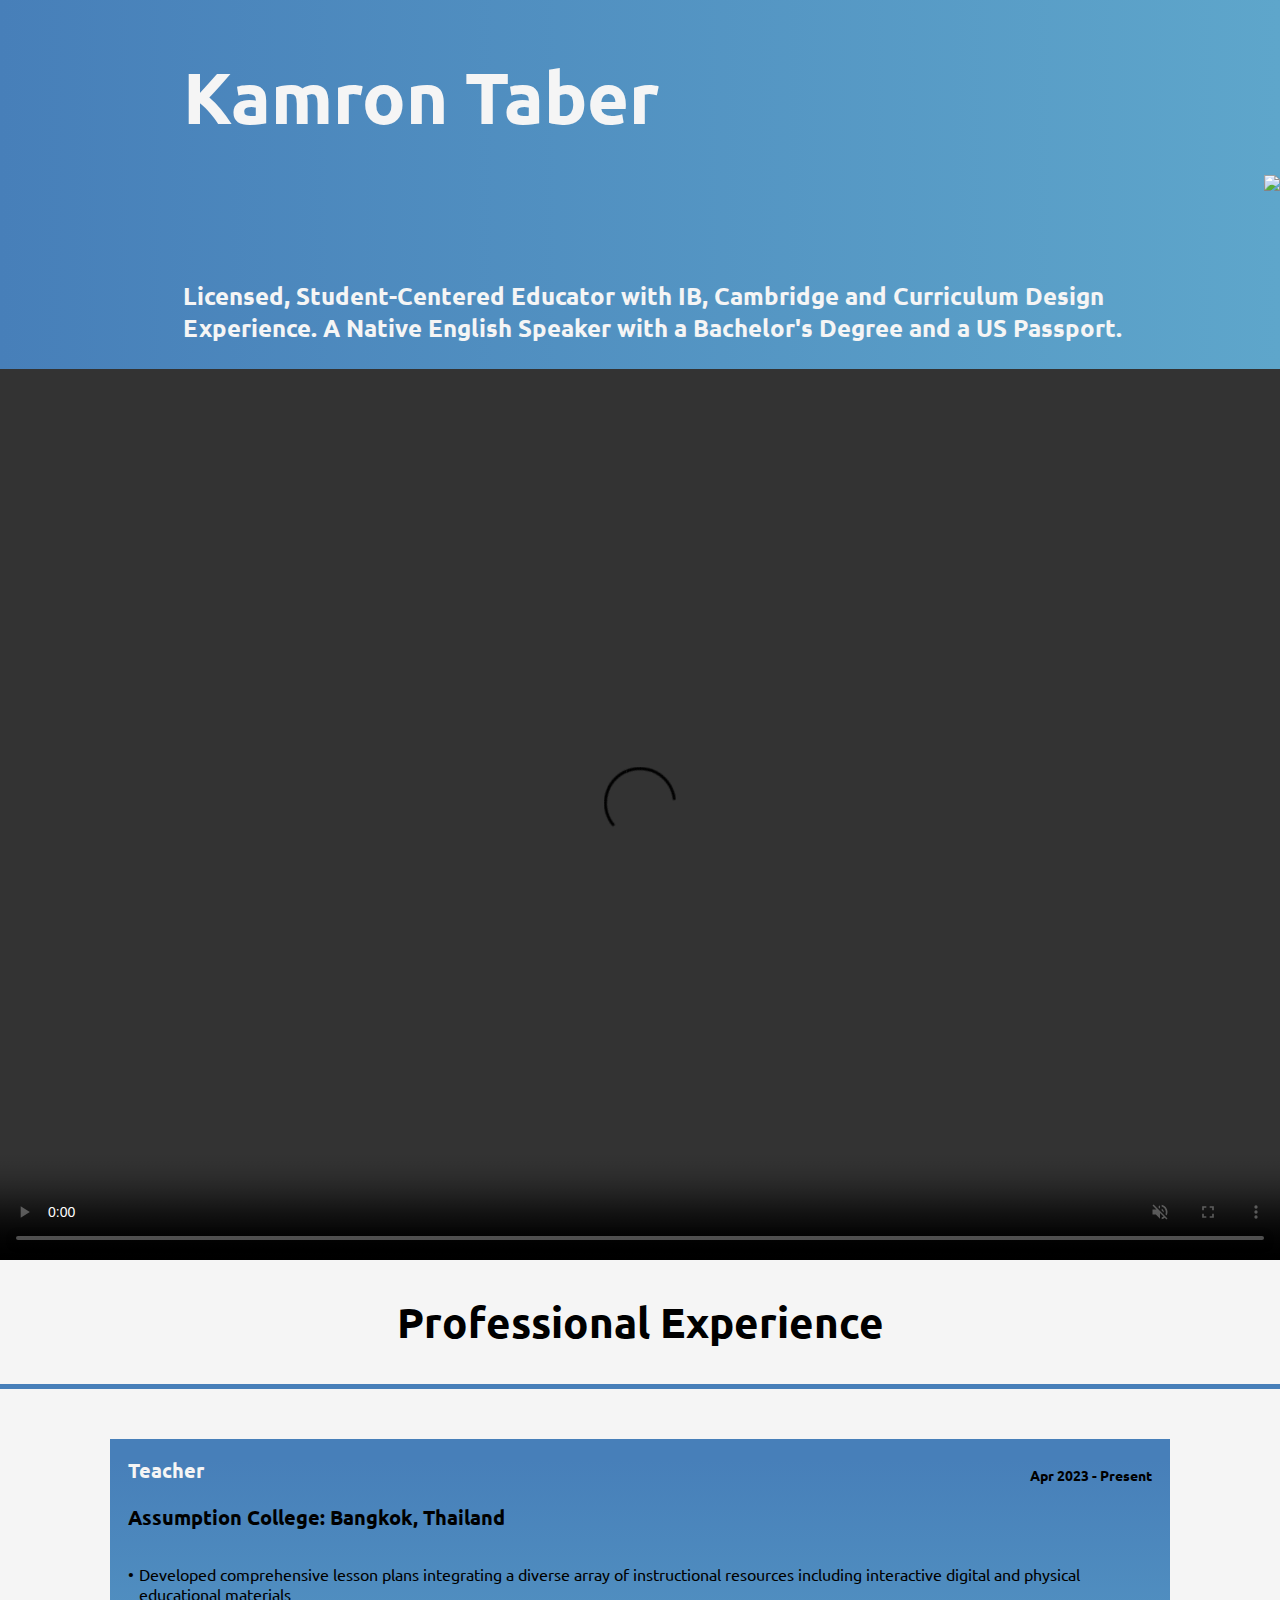
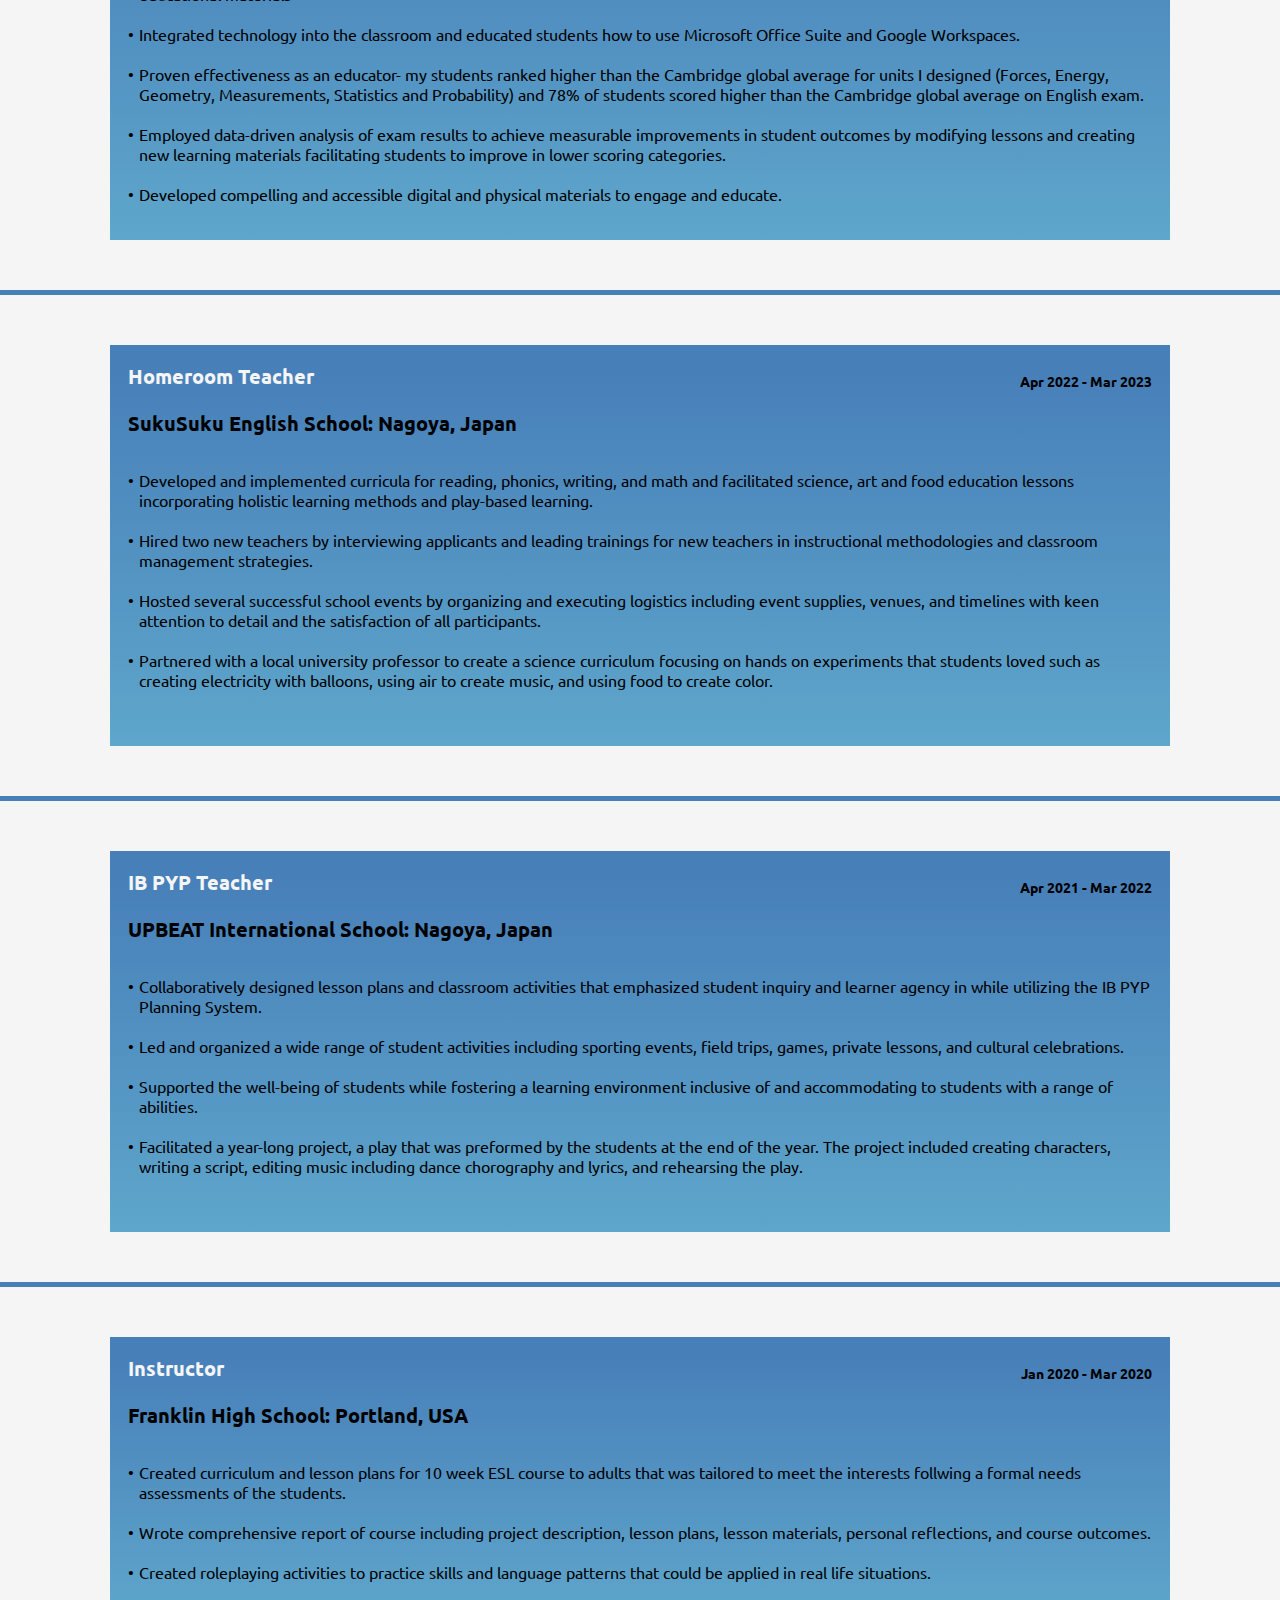
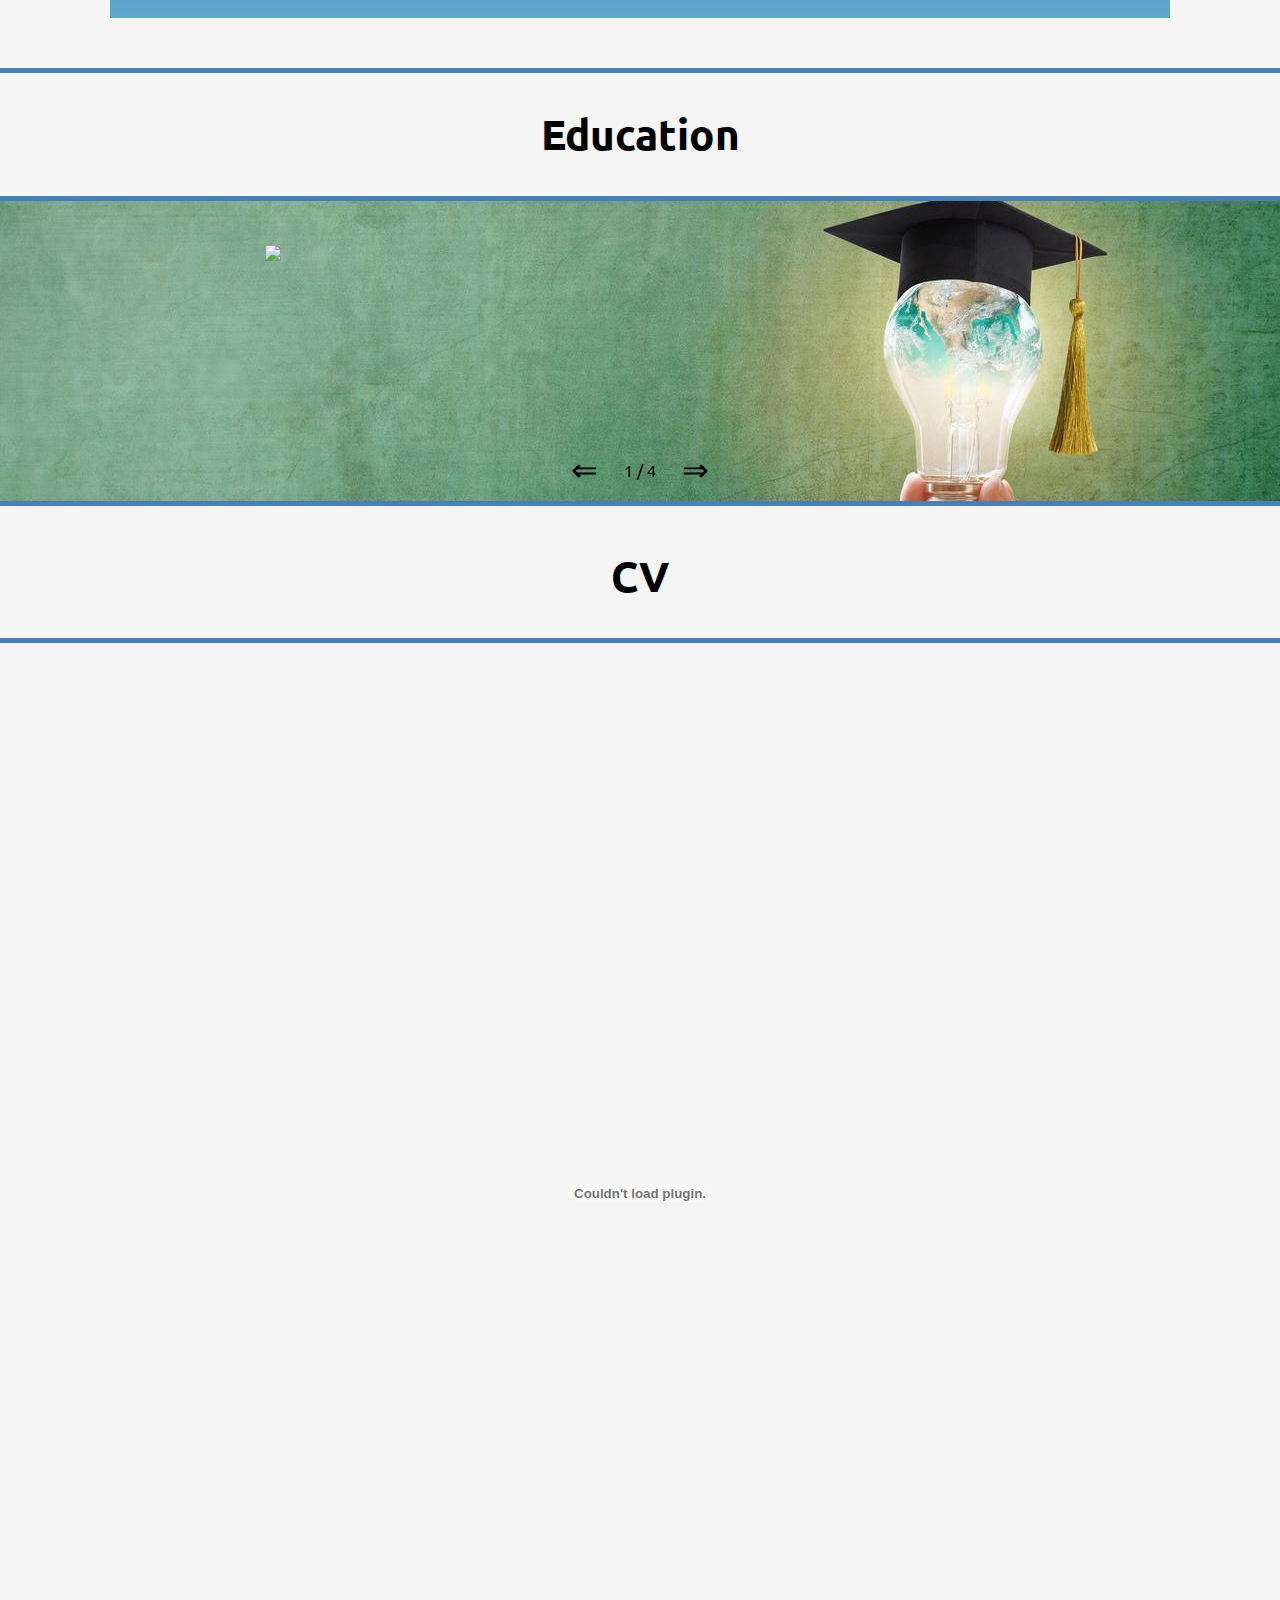
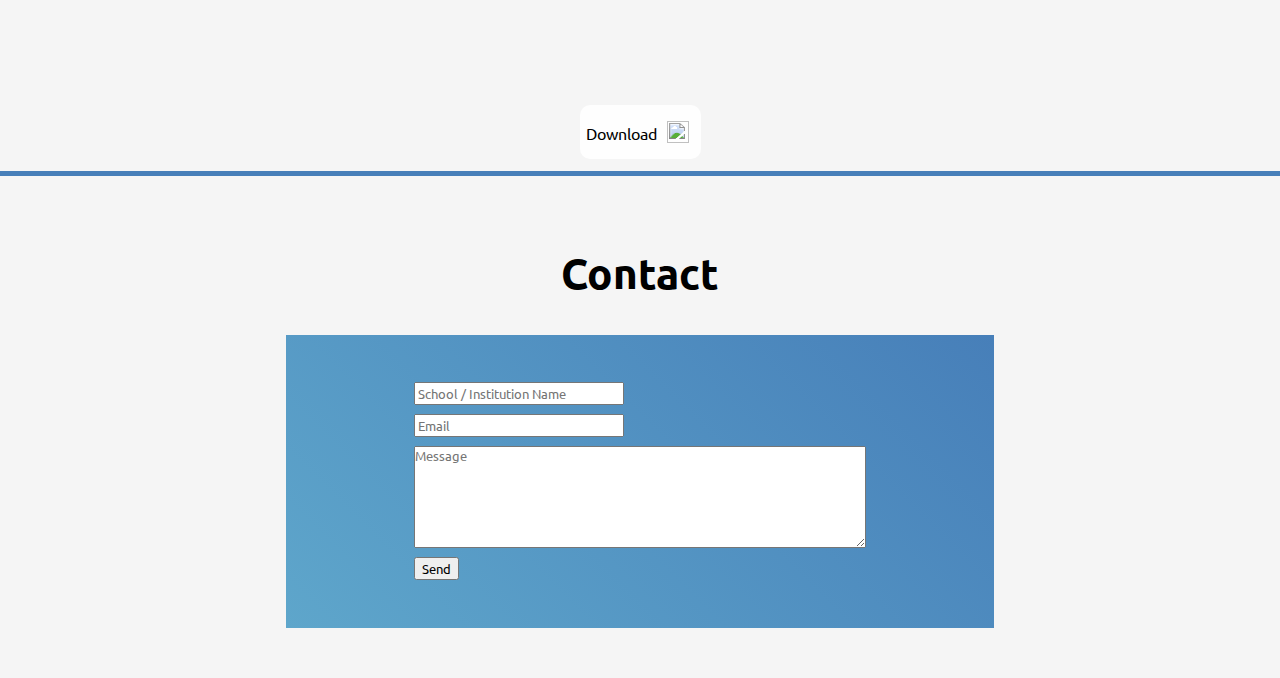
==== index.html @ 589aace3 ""v6.0.1"" ====
<!DOCTYPE html>
<html lang="en">
  <head>
    <meta charset="UTF-8" />
    <meta name="viewport" content="width=device-width, initial-scale=1">
    <title>Kamron Taber Teacher CV</title>
    <link rel="stylesheet" href="CV_Website.css">
    <!-- font -->
    <link rel="preconnect" href="https://fonts.googleapis.com">
    <link rel="preconnect" href="https://fonts.gstatic.com" crossorigin>
    <link href="https://fonts.googleapis.com/css2?family=Ubuntu:ital,wght@0,300;0,400;0,500;0,700;1,300;1,400;1,500;1,700&display=swap" rel="stylesheet">
  </head>
  <body>
  <nav>
    <div class="navbar">
     <h3><a href="#Experience">Experience</a></h3>
     <h3><a href="#Education">Education</a></h3>
    </div>
  </nav>
  <div class="welcome">
    <div class="welcometop">
        <div class="welcometopleft">
        <div class="name">
            <h1>Kamron Taber</h1>
        </div>
      <div class="summary introbox">
        <h3>Licensed, Student-Centered Educator with IB, Cambridge and Curriculum Design Experience.  A Native English Speaker with a Bachelor's Degree and a US Passport.</h3>
      </div>
    </div>
      <div class="headshot introbox">
        <img src="Resumepicnew.png" />
      </div>
    </div>
    <div class="welcomebottom">
      <div id="videodiv">
        <video src="CV_Video.mp4" autoplay controls muted loop></video>
      </div>
      <div class="curricula introbottom">
        <h3>Curricula</h3>
        <p>IB,  Cambridge, Curriculum Design</p>
      </div>
      <div class="subject introbottom">
        <h3>Subjects</h3>
        <p>Global Perspectives, Video Editing, English, Math, Science, Art, Health, P.E., Reading Support</p>
      </div>
      <div class="age introbottom">
        <h3>Age Groups</h3>
        <p>Key Stage 1,  Key Stage 2,  Grades K-6,  Adults</p>
      </div>
    </div>
    <div class="welcomemiddle">
      <div  class="proftitle">
        <h2>Professional Experience</h2>
      </div>
    </div>
  </div>
  <div class="experience" id="Experience">
    <div class="jobexpimg" id="assumptionjobexpimg">
      <div class="divindiv">
      <div class="jobexptext"  id="assumptionjobexptext">
        <div class="jobtitletime">
          <h3 class="jobtitle">Teacher</h3>
          <h4 class="jobtime">Apr 2023 - Present</h4>
        </div>
        <h3 class="employer">Assumption College: Bangkok, Thailand</h3>
        <div class="jobdescription">
            <p class="jobdetails"><span class="line">•<span class="sentence"><span class="focus">Developed comprehensive lesson plans</span> integrating a diverse array of instructional resources including interactive digital and physical educational materials</span></span><br>
              <span class="line">•<span class="sentence">	<span class="focus">Integrated technology</span> into the classroom and educated students how to use Microsoft Office Suite and Google Workspaces.</span></span><br>
              <span class="line">•<span class="sentence">	<span class="focus">Proven effectiveness as an educator</span>- my students ranked higher than the Cambridge global average for units I designed (Forces, Energy, Geometry, Measurements, Statistics and Probability) and <span class="focus">78% of students scored higher than the Cambridge global average</span> on English exam.</span></span><br>
              <span class="line">•<span class="sentence">	Employed <span class="focus">data-driven analysis</span> of exam results to achieve measurable improvements in student outcomes by modifying lessons and creating new learning materials facilitating students to improve in lower scoring categories.</span></span><br>
              <span class="line">•<span class="sentence">	Developed compelling and accessible <span class="focus">digital and physical materials</span> to engage and educate.</span><br>
           </p>
        </div>
        </div>
      </div>
    </div>
    <div class="jobexpimg" id="sukujobexpimg">
      <div class="divindiv">
      <div class="jobexptext"  id="sukujobexptext">
        <div class="jobtitletime">
          <h3 class="jobtitle">Homeroom Teacher</h3>
          <h4 class="jobtime">Apr 2022 - Mar 2023</h4>
        </div>
        <h3 class="employer">SukuSuku English School: Nagoya, Japan</h3>
        <div class="jobdescription">
          <p class="jobdetails"><span class="line">•<span class="sentence"><span class="focus">Developed and implemented curricula</span> for reading, phonics, writing, and math and facilitated science, art and food education lessons incorporating <span class="focus">holistic learning methods</span> and play-based learning.</span></span><br>
          <span class="line">•<span class="sentence">	Hired two new teachers by <span class="focus">interviewing applicants and leading trainings</span> for new teachers in instructional methodologies and classroom management strategies.</span></span><br>
          <span class="line">•<span class="sentence">	Hosted several successful school events by organizing and executing logistics including event supplies, venues, and timelines with <span class="focus">keen attention to detail</span> and the satisfaction of all participants.</span></span><br>
          <span class="line">•<span class="sentence">	<span class="focus">Partnered with a local university professor</span> to create a science curriculum focusing on hands on experiments that students loved such as creating electricity with balloons, using air to create music, and using food to create color.</span></span><br>            
         </p>
        </div>
      </div>
    </div>
    </div>
  <div class="jobexpimg" id="upbeatjobexpimg">
    <div class="divindiv">
    <div class="jobexptext"  id="upbeatjobexptext">
      <div class="jobtitletime">
        <h3 class="jobtitle">IB PYP Teacher</h3>
        <h4 class="jobtime">Apr 2021 - Mar 2022</h4>
      </div>
      <h3 class="employer">UPBEAT International School: Nagoya, Japan</h3>
      <div class="jobdescription">
        <p class="jobdetails">
          <span class="line">•<span class="sentence">	Collaboratively designed lesson plans and classroom activities that <span class="focus">emphasized student inquiry and learner agency</span> in while utilizing the <span class="focus">IB PYP Planning System.</span></span></span><br>
          <span class="line">•<span class="sentence">	<span class="focus">Led and organized a wide range of student activities</span> including sporting events, field trips, games, private lessons, and cultural celebrations.</span></span><br>
          <span class="line">•<span class="sentence">	Supported the well-being of students while fostering a learning environment inclusive of and accommodating to students with a range of abilities.</span></span><br>
          <span class="line">•<span class="sentence">	Facilitated a <span class="focus">year-long project</span>, a play that was preformed by the students at the end of the year.  The project included creating characters, writing a script, editing music including dance chorography and lyrics, and rehearsing the play.</span></span><br>
        </p>
      </div>
    </div>
    </div>
  </div>
  <div class="jobexpimg" id="franklinjobexpimg">
    <div class="divindiv">
    <div class="jobexptext"  id="franklinjobexptext">
      <div class="jobtitletime">
        <h3 class="jobtitle">Instructor</h3>
        <h4 class="jobtime">Jan 2020 - Mar 2020</h4>
      </div>
      <h3 class="employer">Franklin High School: Portland, USA</h3>
      <div class="jobdescription">
        <p class="jobdetails">
          <span class="line">•<span class="sentence"><span class="focus">Created curriculum and lesson plans</span> for 10 week ESL course to adults that was tailored to meet the interests follwing a formal needs assessments of the students.</span></span><br>
          <span class="line">•<span class="sentence"><span class="focus">Wrote comprehensive report</span> of course including project description, lesson plans, lesson materials, personal reflections, and course outcomes.</span></span><br>
          <span class="line">•<span class="sentence">Created roleplaying activities to practice skills and language patterns that could be applied in real life situations.</span></span>
        </p>
      </div>
    </div>
  </div>
</div>
</div>
<div class="edutitle" id="Education">
  <h2>Education</h2>
</div>
<div>
<img id="edimg" src="lightbulb.jpg">
<div id="carousel"> 
  <button class="carouselbutton" id="carouselbuttonright">&#8658;</button>
  <div id="carouseltrackdiv">
    <ul id="carouseltrack">
      <li class="carouselslide currentslide">
        <img src="Ed Boxes.png">
      </li>
      <li class="carouselslide">
        <img src="Ed Boxes(1).png">
      </li>
      <li class="carouselslide">
        <img src="https://kamroncodes.github.io/CV_Website/Resources/Ed Boxes(2).png">
      </li>
      <li class="carouselslide">
        <img src="https://kamroncodes.github.io/CV_Website/Resources/Ed Boxes(3).png">
      </li>
    </ul>
  </div>
  <button class="carouselbutton" id="carouselbuttonleft">&#8656;</button>
  <div id="carouselindex">
    <p class="carouselindexnumber currentindex" id="index1">1 / 4</p>
    <p class="carouselindexnumber" id="index2">2 / 4</p>
    <p class="carouselindexnumber" id="index3">3 / 4</p>
    <p class="carouselindexnumber" id="index4">4 / 4</p>
  </div>
</div>
</div>
<!--Old Edu Data
<div class="education">
  <div class="teachinglicense edubox">
   <div class="teachinglicensetext">
   <h3 class="degreetitle">Teaching License</h3>
   <h3 class="degreeinst">Massachusetts Dept. of Elementary and Secondary Education</h3>
   <h4 class="degreedate">Nov 2022</h4>
   <p class="degreedetails">English as a Second Language
       Grades PreK-12            
   </p>
   </div>
  </div>
  <div class="psu edubox">
    <div>
      <h3 class="degreetitle">BA in Community Development</h3>
      <h3 class="degreeinst">Portland State University</h3>
      <h4 class="degreelocation">Portland, OR, USA</h4>
      <h4 class="degreedate">Mar 2020</h4>
      <p class="degreedetails">Honors: cum laude (GPA 3.78)<br>
         Coursework: Linguistics, Inclusive Engagement, Leading Social Change, Nonprofit Management
      </p>
    </div>
  </div>
  <div class="tesl edubox">
    <div>
     <h3 class="degreetitle">TESL Certificate</h3>
     <h3 class="degreeinst">Portland State University</h3>
     <h4 class="degreelocation">Portland, OR, USA</h4>
     <h4 class="degreedate">Mar 2020</h4>
     <p class="degreedetails">120+ hours in classroom. 32 hours teaching<br>
         Emphasis: Student Centered Teaching Methods for Adults            
     </p>
    </div>
  </div>
  <div class="IBCert edubox">
    <div>
     <h3 class="degreetitle">IB PYP Certificate</h3>
     <h3 class="degreeinst">International Baccalaureate</h3>
     <h4 class="degreedate">Oct 2021</h4>
     <p class="degreedetails">Workshop: Making the PYP happen in the early years: Implementing Agency (Cat. 1)      
     </p>
    </div>
  </div>
</div>
-->
<div class="title">
  <h2>CV</h2>
</div>
<div class="CVsec">
  <embed src="https://kamroncodes.github.io/CV_Website/Resources/CV Kamron Taber.pdf" height="1000px" width="764px"></embed>
  <div class="CVcenter">
    <a href="https://kamroncodes.github.io/CV_Website/Resources/CV Kamron Taber.pdf" download>Download
      <img src="https://kamroncodes.github.io/CV_Website/Resources/file-arrow-down-solid.svg" width="22px" height="22px">
    </a>
  </div>
</div>
<div class="title" id="Contact">
  <h2>Contact</h2>
</div>
<div class="contact">
  <form id="contactform" action="https://api.web3forms.com/submit" method="POST">
    <input type="hidden" name="access_key" value="2f3a9fb6-ac5d-4290-84df-c45c5fa43917">
    <input class="input" type="text" id="schoolname" name="schoolname" placeholder="School / Institution Name" required>
    <input class="input" type="email" id="email" name="email" placeholder="Email" required>
    <textarea class="input" id="message" name="message" placeholder="Message" maxlength="2000" minlength="10" required></textarea>
    <button class="input">Send</button>
  </form>
</div>
  </body>
  <script src="https://kamroncodes.github.io/CV_Website/CV_Website.js"></script>
</html>
---- CV_Website.css ----
/* font */
.ubuntu-light {
    font-family: "Ubuntu", sans-serif;
    font-weight: 300;
    font-style: normal;
  }
  
  .ubuntu-regular {
    font-family: "Ubuntu", sans-serif;
    font-weight: 400;
    font-style: normal;
  }
  
  .ubuntu-medium {
    font-family: "Ubuntu", sans-serif;
    font-weight: 500;
    font-style: normal;
  }
  
  .ubuntu-bold {
    font-family: "Ubuntu", sans-serif;
    font-weight: 700;
    font-style: normal;
  }
  
  .ubuntu-light-italic {
    font-family: "Ubuntu", sans-serif;
    font-weight: 300;
    font-style: italic;
  }
  
  .ubuntu-regular-italic {
    font-family: "Ubuntu", sans-serif;
    font-weight: 400;
    font-style: italic;
  }
  
  .ubuntu-medium-italic {
    font-family: "Ubuntu", sans-serif;
    font-weight: 500;
    font-style: italic;
  }
  
  .ubuntu-bold-italic {
    font-family: "Ubuntu", sans-serif;
    font-weight: 700;
    font-style: italic;
  }
  

/* webpage */

body {
  font-family: 'ubuntu', sans-serif;
  background-color: whitesmoke;
  width: 100%;
  margin: 0;
  padding: 0;
}

.navbar {
    display: none;
}

/* top 2 sec */

.welcome { 
    display: flex;
    width: 100%;
    flex-direction: column;
    margin: 0;
}

/* opening: summary & headshot */

.welcometop {
    flex-direction: row;
    display: flex;
    justify-content: space-around;
    margin: 0%;
    width: 100%;
    height: fit-content;
    align-items: center;
    background-image: linear-gradient(to left, #5EA6CB, #477FB9);
}

.name {
    margin: 3% 8% 10% 13%;
    padding: 1% 1% 1% 1.5%;
    width: fit-content;
}

.name h1{
    margin: 0%;
    background-color: rgba(0,0,0,0);
    color: whitesmoke;
    font-size: 72px;
}

.introbox h3 {
    font-size: 24px;
    margin: 0px;
    padding: 0 8% 2% 14.5%;
}

.introbox {
    color: whitesmoke;
    width: fit-content;
    height: 100%;
}

.headshot {
    padding: 0%;
    background-color: rgba(0,0,0,0);
    max-width: 55vw;
}

.headshot img {
    background-color: rgba(0,0,0,0);
    margin: 0;
    object-fit: cover;
    height: 75vh;
}

/* sec 2: at a glance */

.welcomebottom {
    display: flex;
    justify-content: space-around;
}

.welcomemiddle {
    display: flex;
    justify-content: center;
    font-size: 28px;
}

.welcomebottom h3 {
    font-size: 24px;
    margin-bottom: 12px; 
    margin-top: 12px;
}

.welcomebottom p {
    font-weight: bold;
    font-size: 18px;
}

#videodiv {
  
  display: flex;
  justify-content: center;
  margin: 0;
  padding: 0;
}

#videodiv video{
  width: 100vw;
  height: 99vh;
  margin: 0;
  padding: 0;
  object-fit: cover;
  object-position: center;
}

.introbottom {
    color: black;
    width: 27.5%;
    line-height: 2rem;
    border: 5px solid #477FB9;
    margin: 6px;
    display: none;
}

.introbottom h3 {
  text-align: center;
}

.introbottom p{
    font-size: 18px;
    font-weight: 500;
    word-spacing: 10px;
    margin: 14px 20px;
}

#invisible {
    visibility: hidden
}

/* sec 3: experience */

.jobexpimg {
  background-attachment: fixed;
  background-size: cover;
  height: fit-content;
  background-repeat: no-repeat;
  border-bottom: 5px solid #477FB9;
}

.jobexptext {
  background-image: linear-gradient(to bottom, #477FB9 5%, #5EA6CB);
  width: 80vw;
  justify-self: center;
  padding: 18px;
}

#assumptionjobexpimg {
  background-image: url("../CV_Website/Resources/AssumptionCollege.jpg");
  border-top: 5px solid #477FB9;
}

#sukujobexpimg {
  background-image: url("../CV_Website/Resources/SukuSuku.jpg");
}

#upbeatjobexpimg {
  background-image: url("../CV_Website/Resources/UpbeatInt1.jpg");
}

#franklinjobexpimg {
  background-image: url("../CV_Website/Resources/Franklin.jpg");
}

.divindiv {
  padding: 50px;
}

.jobtitletime {
    display: flex;
    justify-content: space-between;
    align-items: end;
    height: fit-content;
}

.jobtime {
    font-size: 14px; 
    margin: 0px;
}

.jobtitle , .employer {
    font-size: 20px;
}

.jobtitle {
    color: whitesmoke;
    margin: 0px;
}

.jobdescription {
  width: 80vw;
  justify-self: center;
  padding: 18px;
  margin-top: 15px;
}

.employer {
  margin-bottom: 0px;
}

.line {
  display: flex;
}

.sentence {
  display: inline-block;
  margin-left: 5px;
}

.jobdetails {
  margin: 0px;
}


/* sec 4: education */
.edutitle {
  display: flex;
  justify-content: center;
  font-size: 28px;
}

#edimg {
  z-index: -1;
  position: absolute;
  width: 100vw;
  height: 300px;
  object-fit: cover;
  object-position: 0 22%;
  border-bottom: 5px solid #477FB9;
  border-top: 5px solid #477FB9;
}

#carousel {
  position: relative;
  margin: 0 auto 2.2rem;
  padding-top: 3rem;
  width:fit-content;
}

#carouseltrackdiv {
  position: relative;
  overflow: hidden;
  height: 100%;
  margin: 0 auto;
  height: 200px;
  width: 750px;
}

#carouseltrack {
  padding: 0;
  margin: 0;
  list-style: none;
  transition: transform 1000ms ease-in-out;
  position: relative;
  height: 100%;
}

#carouselslide img {
  width: 100%;
  height: 100%;
  margin: 0;
  object-fit: cover;
}

.carouselslide {
  position: absolute;
  margin: 0;
  height: 100%;
}

.carouselbutton {
  position: absolute;
  top: 102.5%;
  border: none;
  background-color: rgba(0, 0, 0, 0);
  border-radius: 15px;
  font-size: 32px;
  z-index: 1;
  cursor: pointer;
}

#carouselbuttonright {
  right: 300px;
}

#carouselbuttonleft {
  left: 300px;
}

.carouselindexnumber {
  position: absolute;
  bottom: -22%;
  left: 50%;
  transform: translateX(-50%);
  display: none;
}

.currentindex {
  display: block;
}

.carouselindexnumber {
  padding: 3px;
}

/* Old Education Data
.education {
    display: flex;
    justify-content: space-around;
    margin: 0% 1%;
}



.edubox {
    width: 20%;
    margin: 2%;
    background-image: linear-gradient(to right, #477FB9, #5EA6CB);
    padding: 18px;
  }

.degreedate {
    margin: 1%;
    font-size: 14px;
    margin-left: 5%;
}

.degreetitle {
    font-size: 22px;
    color: whitesmoke;
    margin-left: 5%;
}

.degreeinst {
    margin-top: 3%;
    margin-bottom: 2%;
    margin-left: 5%;
}

.degreelocation {
    margin-top: 2%;
    margin-bottom: 2%;
    margin-left: 5%;
}

.degreedetails {
    margin-left: 5%;
}
*/
/* Contact */

.contact {
  display:flex;
  justify-content: center;
}

.title {
  display: flex;
  justify-content: center;
  font-size: 28px;
  padding-top: 1.25em;
}

#contactform {
  margin: 0 0 50px 0;
  padding: 3% 10%;
  background-image: linear-gradient(45deg, #5EA6CB, #477FB9);
}

#contactform::placeholder {
  font-family: 'ubuntu', sans-serif;
}

.input {
  display: block;
  margin: 2% 0%;
  font-family: 'ubuntu', sans-serif;
}

#message {
  padding: 0;
  overflow: auto;
  font-family: 'ubuntu', sans-serif;
  width: 450px; 
  height: 100px;
}

.CVsec {
  background-image: url("../CV_Website/Resources/greybackground.jpg");
  object-fit: contain;
  border-bottom: 5px solid #477FB9;
  border-top: 5px solid #477FB9;
  width: 100vw;
}

.CVsec embed{
  display: block;
  justify-self: center;
  margin-top: 50px;
}

.CVsec a{
  display: inline-block;
  text-align: center; 
  margin: 16px 6px;
  text-decoration: none;
  color: black;
  vertical-align: center;
}

.CVcenter {
  width:fit-content;
  margin: 12px auto;
  background-color: #ffffffdf;
  border-radius: 10px;
}


.CVcenter img {
  margin: 0 6px;
  vertical-align: bottom;
}


@media only screen and (max-width: 700px) {

   nav {
    position: fixed;
    background-color: whitesmoke;
    width: 100vw;
    height: fit-content;
  }

  .navbar {
    display: flex;
    justify-content: space-around;
    align-content: end;
  }

  .navbar a {
    color: black;
    text-decoration: none;
  }

  .navbar h3:hover {
    color: #477FB9;
    text-decoration: none;
  }

  .navbar h3 {
    margin: 3% 0% 2% 0%;
  }

  .name {
    margin-top: 50px;
  }

  .headshot {
    display: none;
  }

  .welcomebottom {
    display: block;
  }

  .introbottom {
    width: 90vw;
  }

  .welcomemiddle h2 {
      text-align: center;
  }

  .welcomebottom h3 , .welcomebottom p{
    margin-bottom: 2%;
    margin-top: 3%;
  }

  .experience {
    margin-left: auto;
    margin-right: auto;
  }

  .job {
    width: 90vw;
    margin-left: auto;
    margin-right: auto;
  }

  .education {
    display: block;
    margin-left: auto;
    margin-right: auto;
  }

  .edubox {
    width: 94vw;
    margin-left: auto;
    margin-right: auto;
  }

  .degreedate , .degreetitle , .degreeinst , .degreelocation, .degreedetails{
    margin-left: 2%;
}

}

@media only screen and (max-width: 480px) {
   #contactform {
    padding: 3%;
   }

   #message {
    width: 90vw;
   }
}
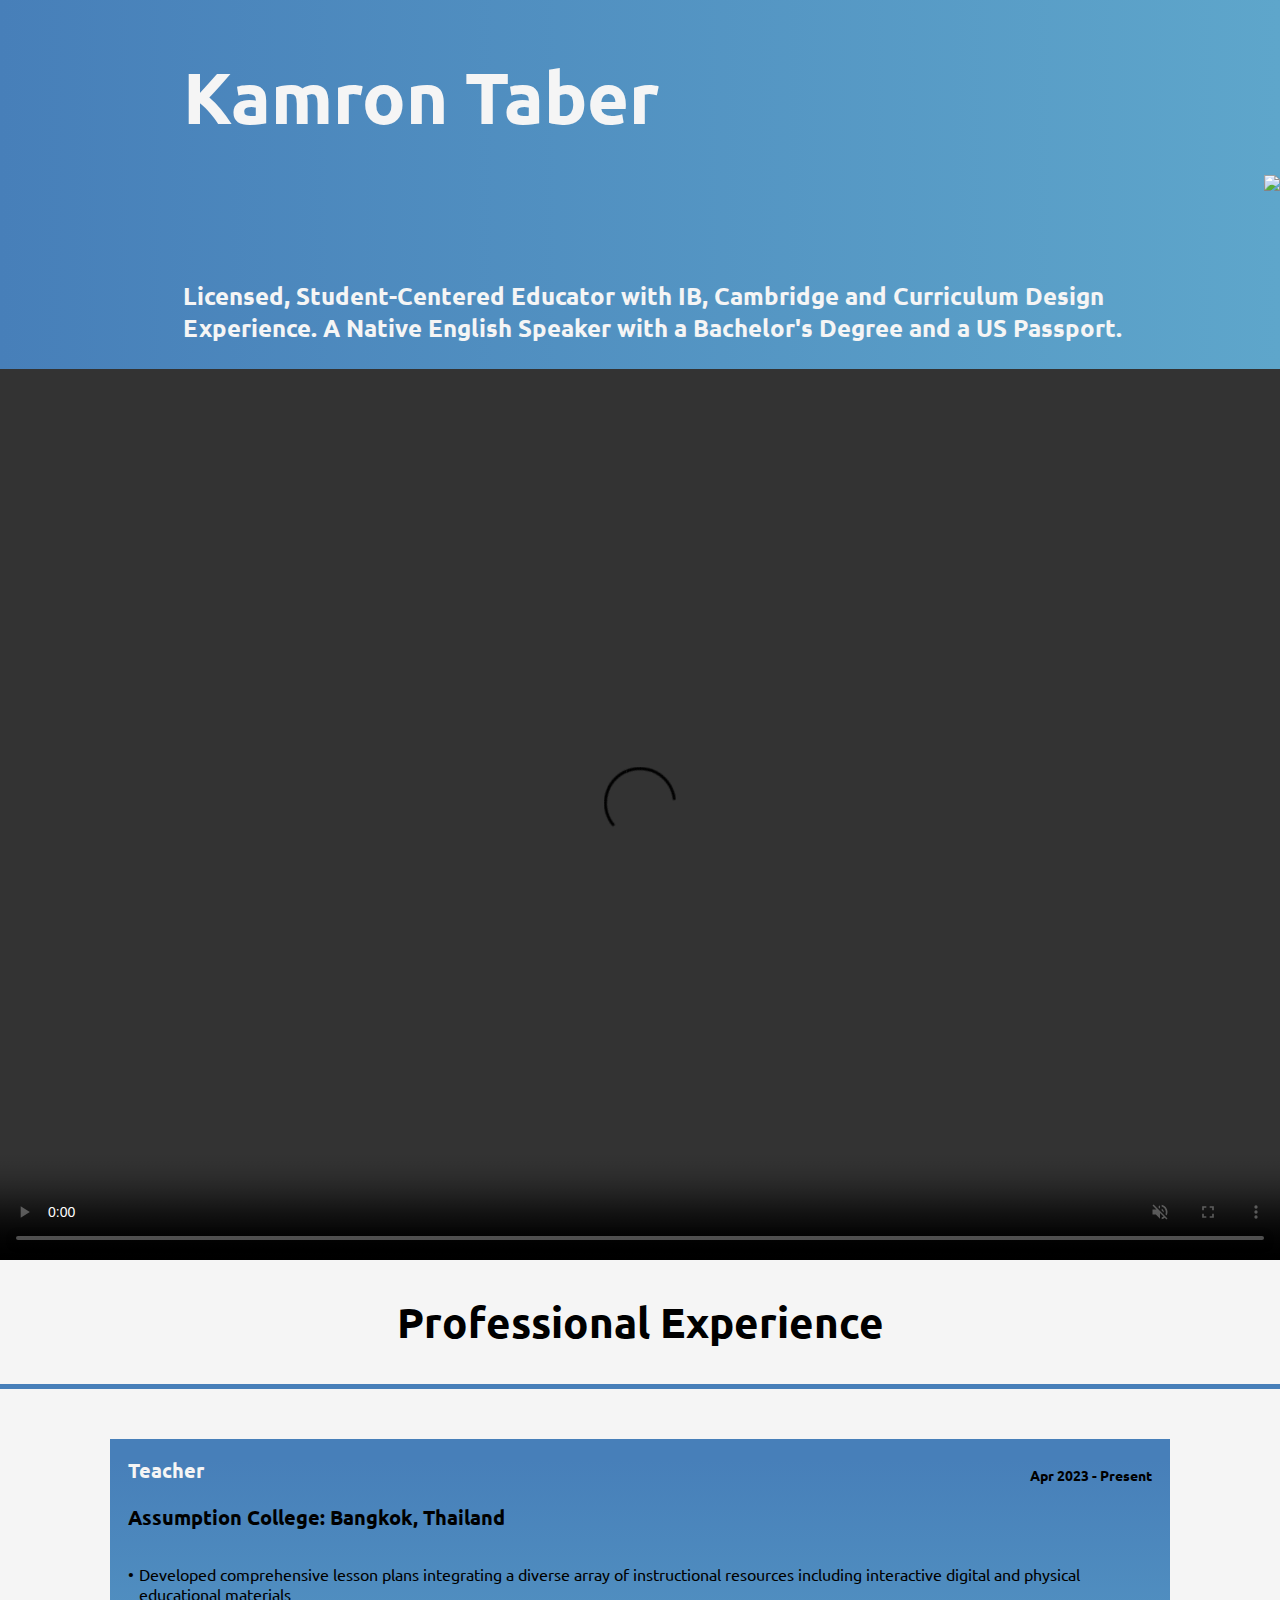
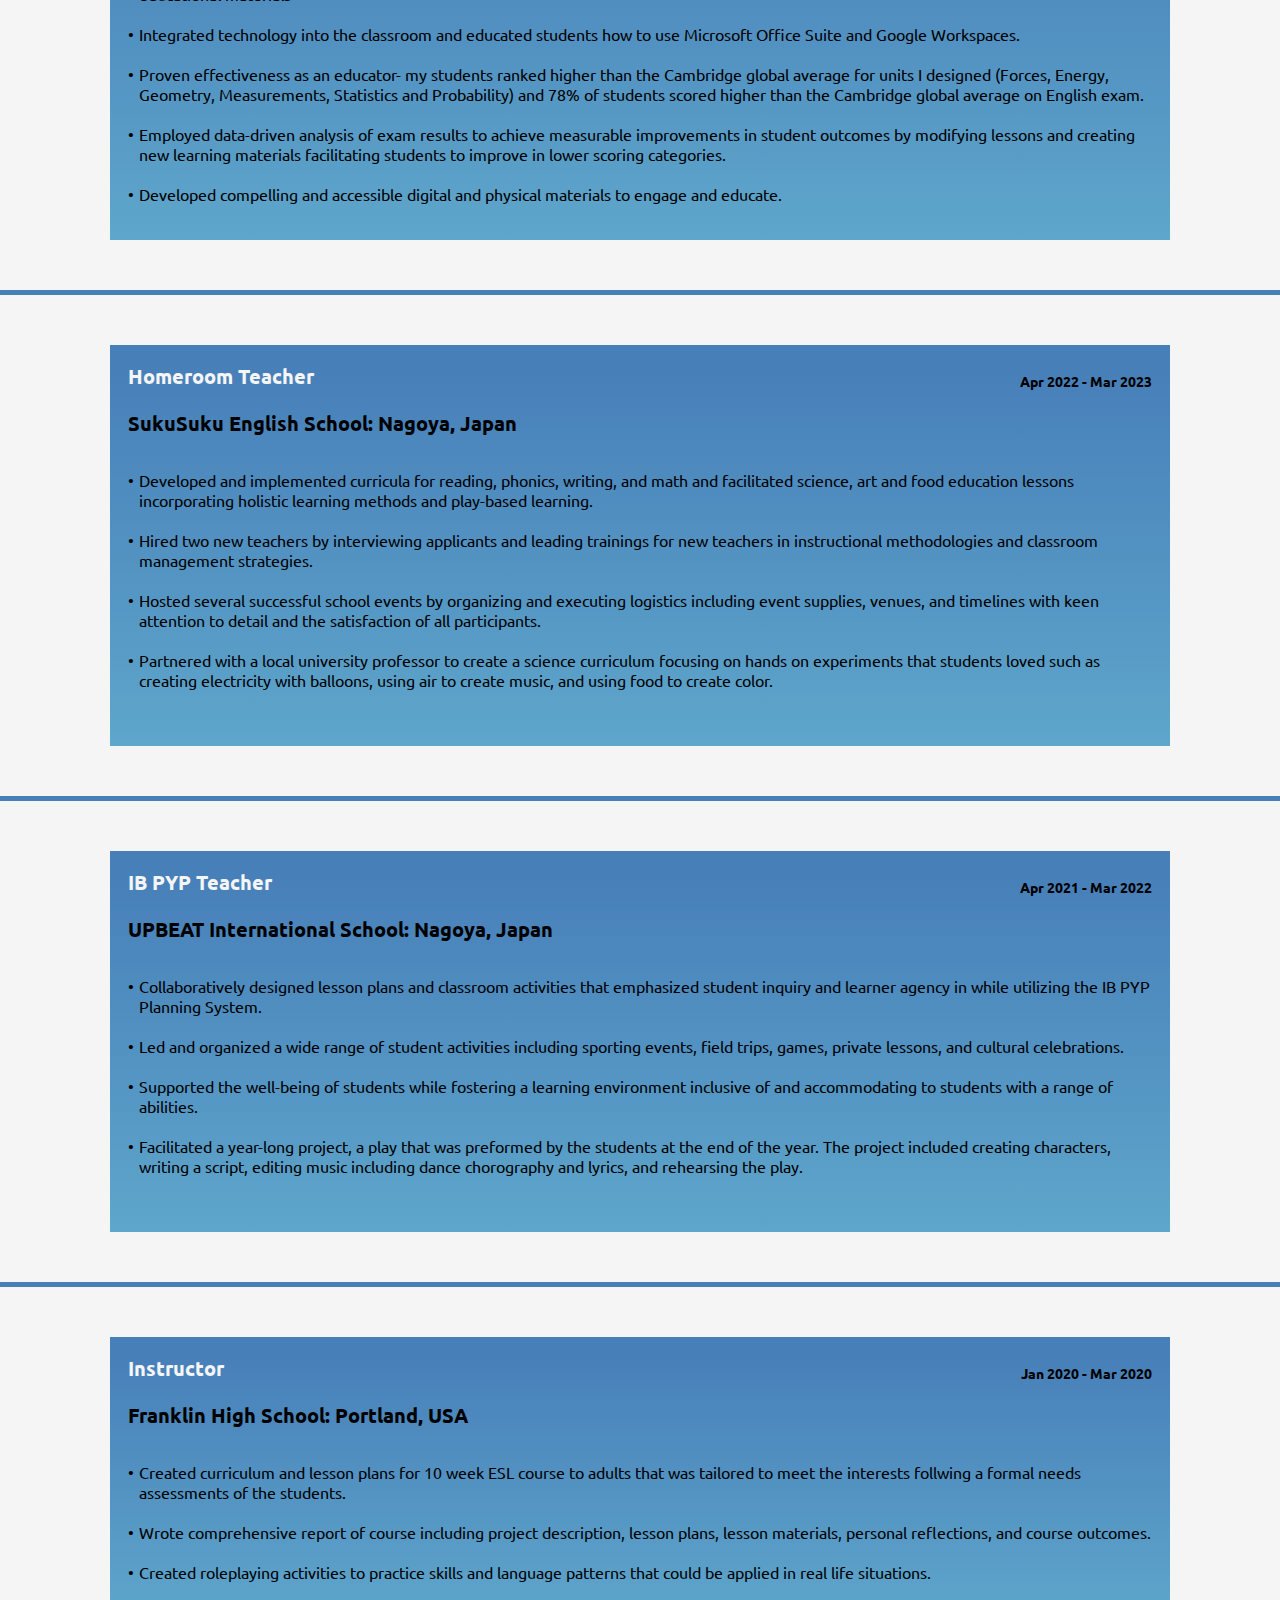
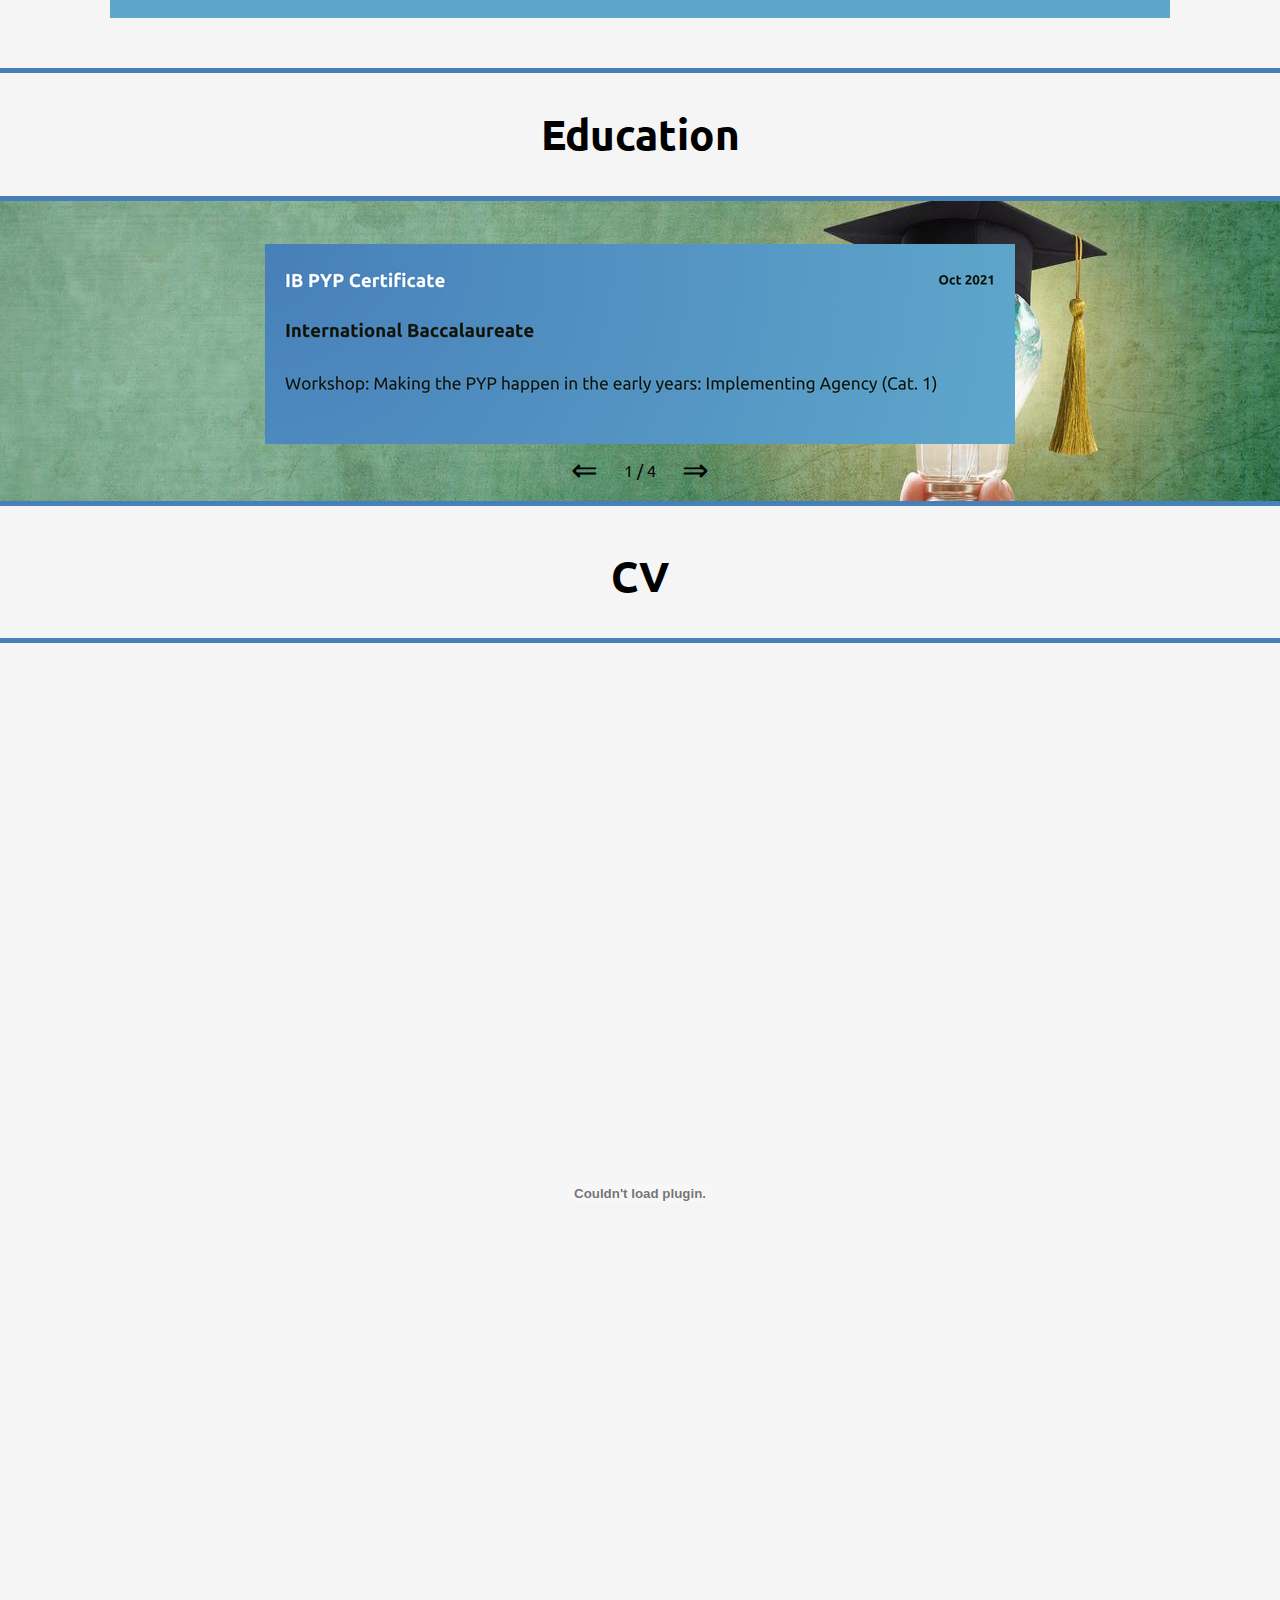
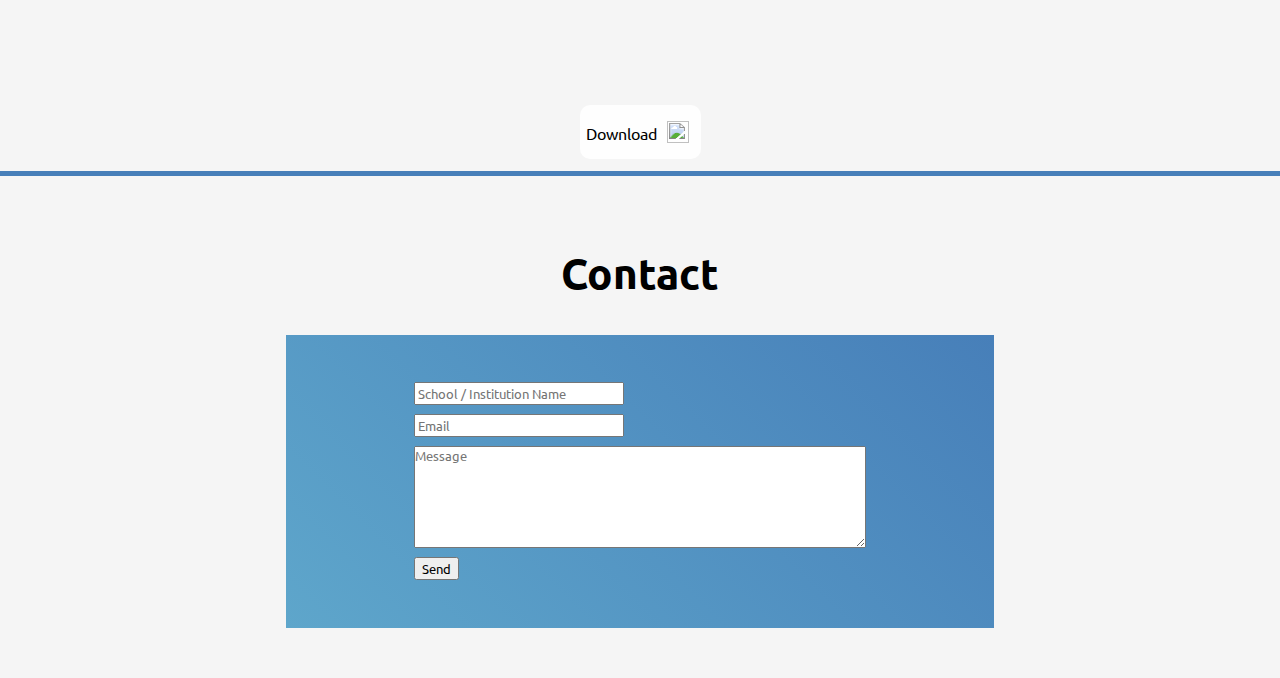
==== commit 4da8c0d2: ""v6.0.2"" ====
--- a/index.html
+++ b/index.html
@@ -146,10 +146,10 @@
         <img src="Ed Boxes(1).png">
       </li>
       <li class="carouselslide">
-        <img src="https://kamroncodes.github.io/CV_Website/Resources/Ed Boxes(2).png">
+        <img src="Resources/Ed Boxes(2).png">
       </li>
       <li class="carouselslide">
-        <img src="https://kamroncodes.github.io/CV_Website/Resources/Ed Boxes(3).png">
+        <img src="Resources/Ed Boxes(3).png">
       </li>
     </ul>
   </div>
@@ -211,7 +211,7 @@
   <h2>CV</h2>
 </div>
 <div class="CVsec">
-  <embed src="https://kamroncodes.github.io/CV_Website/Resources/CV Kamron Taber.pdf" height="1000px" width="764px"></embed>
+  <embed src="CV_Website/Resources/CV Kamron Taber.pdf" height="1000px" width="764px"></embed>
   <div class="CVcenter">
     <a href="https://kamroncodes.github.io/CV_Website/Resources/CV Kamron Taber.pdf" download>Download
       <img src="https://kamroncodes.github.io/CV_Website/Resources/file-arrow-down-solid.svg" width="22px" height="22px">
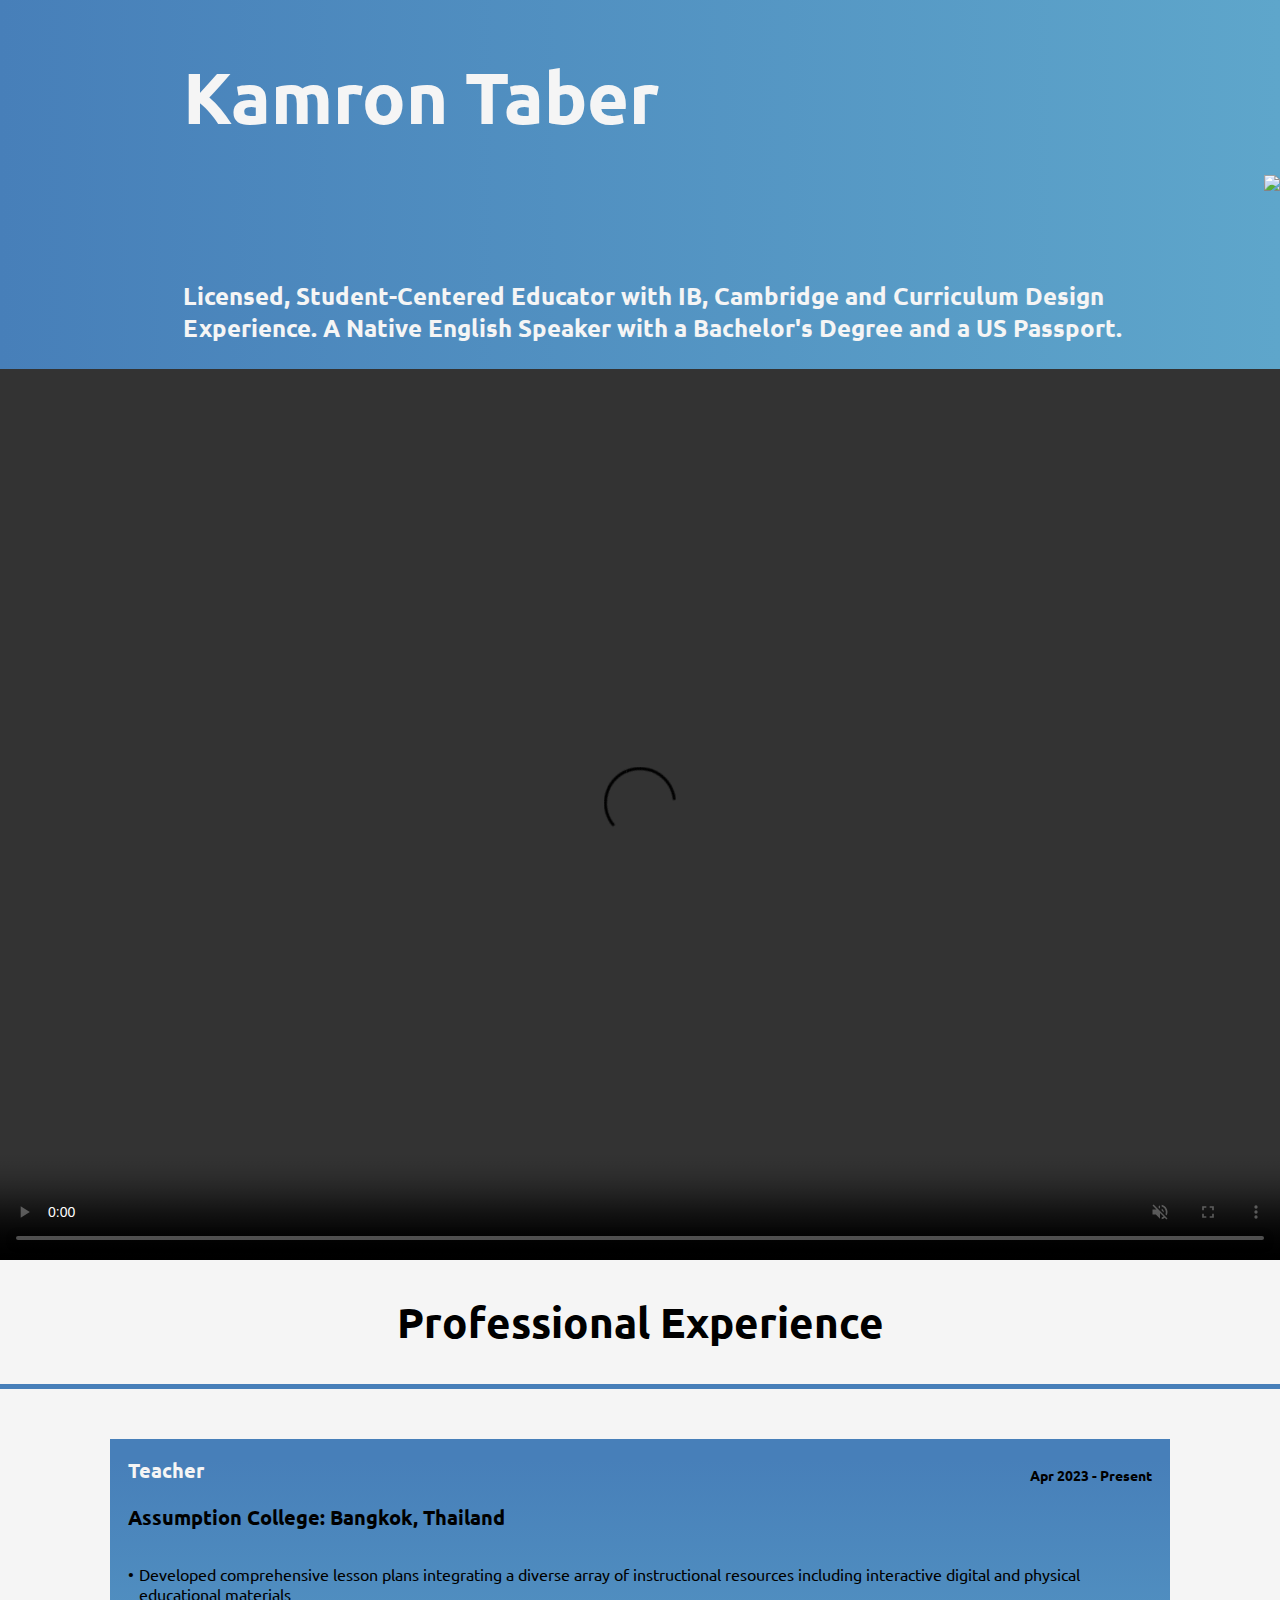
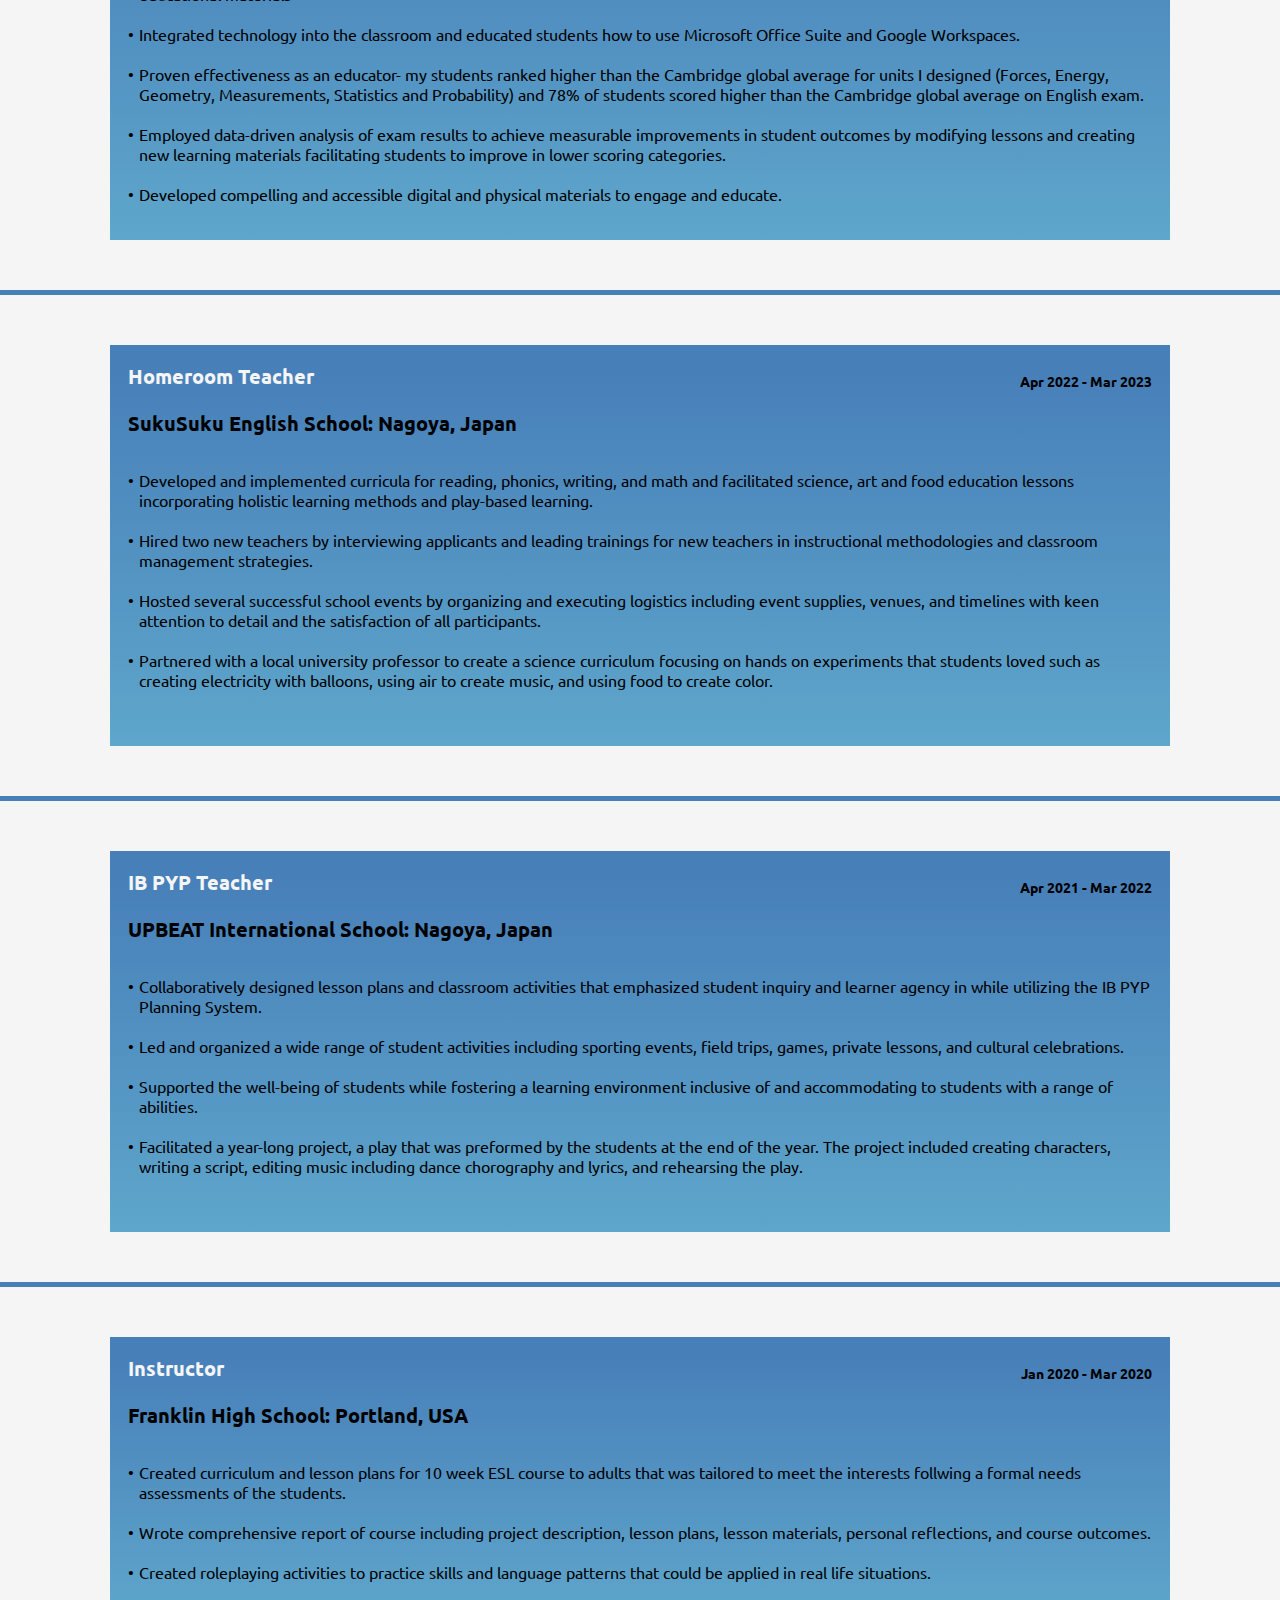
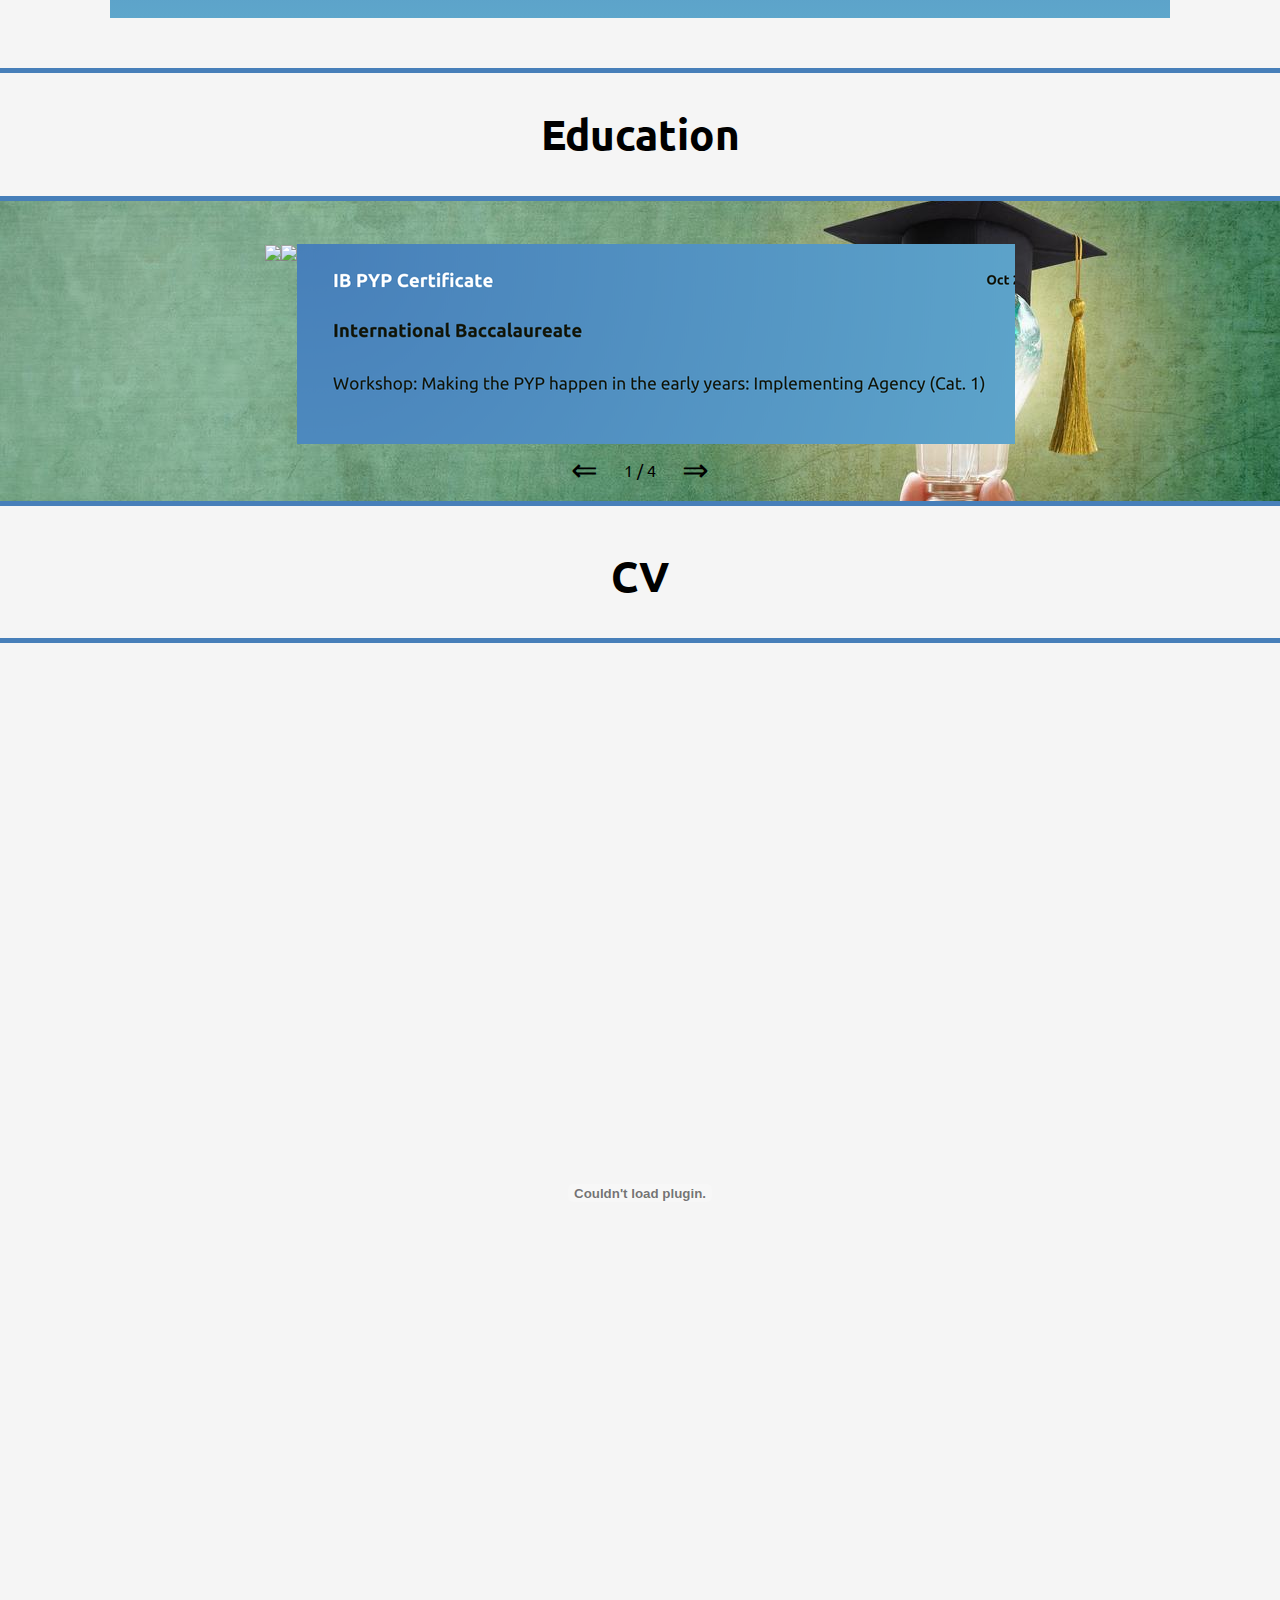
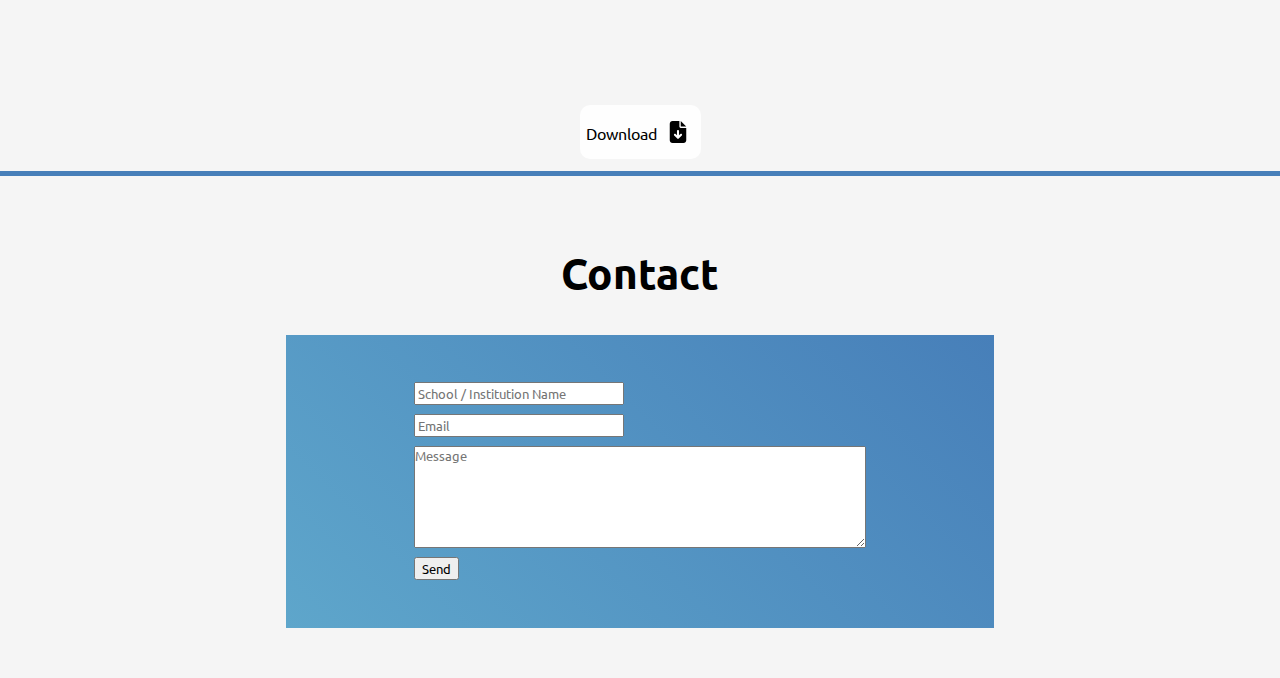
==== commit 4e6c0dcb: ""v6.0.3"" ====
--- a/index.html
+++ b/index.html
@@ -214,7 +214,7 @@
   <embed src="CV_Website/Resources/CV Kamron Taber.pdf" height="1000px" width="764px"></embed>
   <div class="CVcenter">
     <a href="https://kamroncodes.github.io/CV_Website/Resources/CV Kamron Taber.pdf" download>Download
-      <img src="https://kamroncodes.github.io/CV_Website/Resources/file-arrow-down-solid.svg" width="22px" height="22px">
+      <img src="Resources/file-arrow-down-solid.svg" width="22px" height="22px">
     </a>
   </div>
 </div>
@@ -231,5 +231,5 @@
   </form>
 </div>
   </body>
-  <script src="https://kamroncodes.github.io/CV_Website/CV_Website.js"></script>
+  <script src="CV_Website.js"></script>
 </html>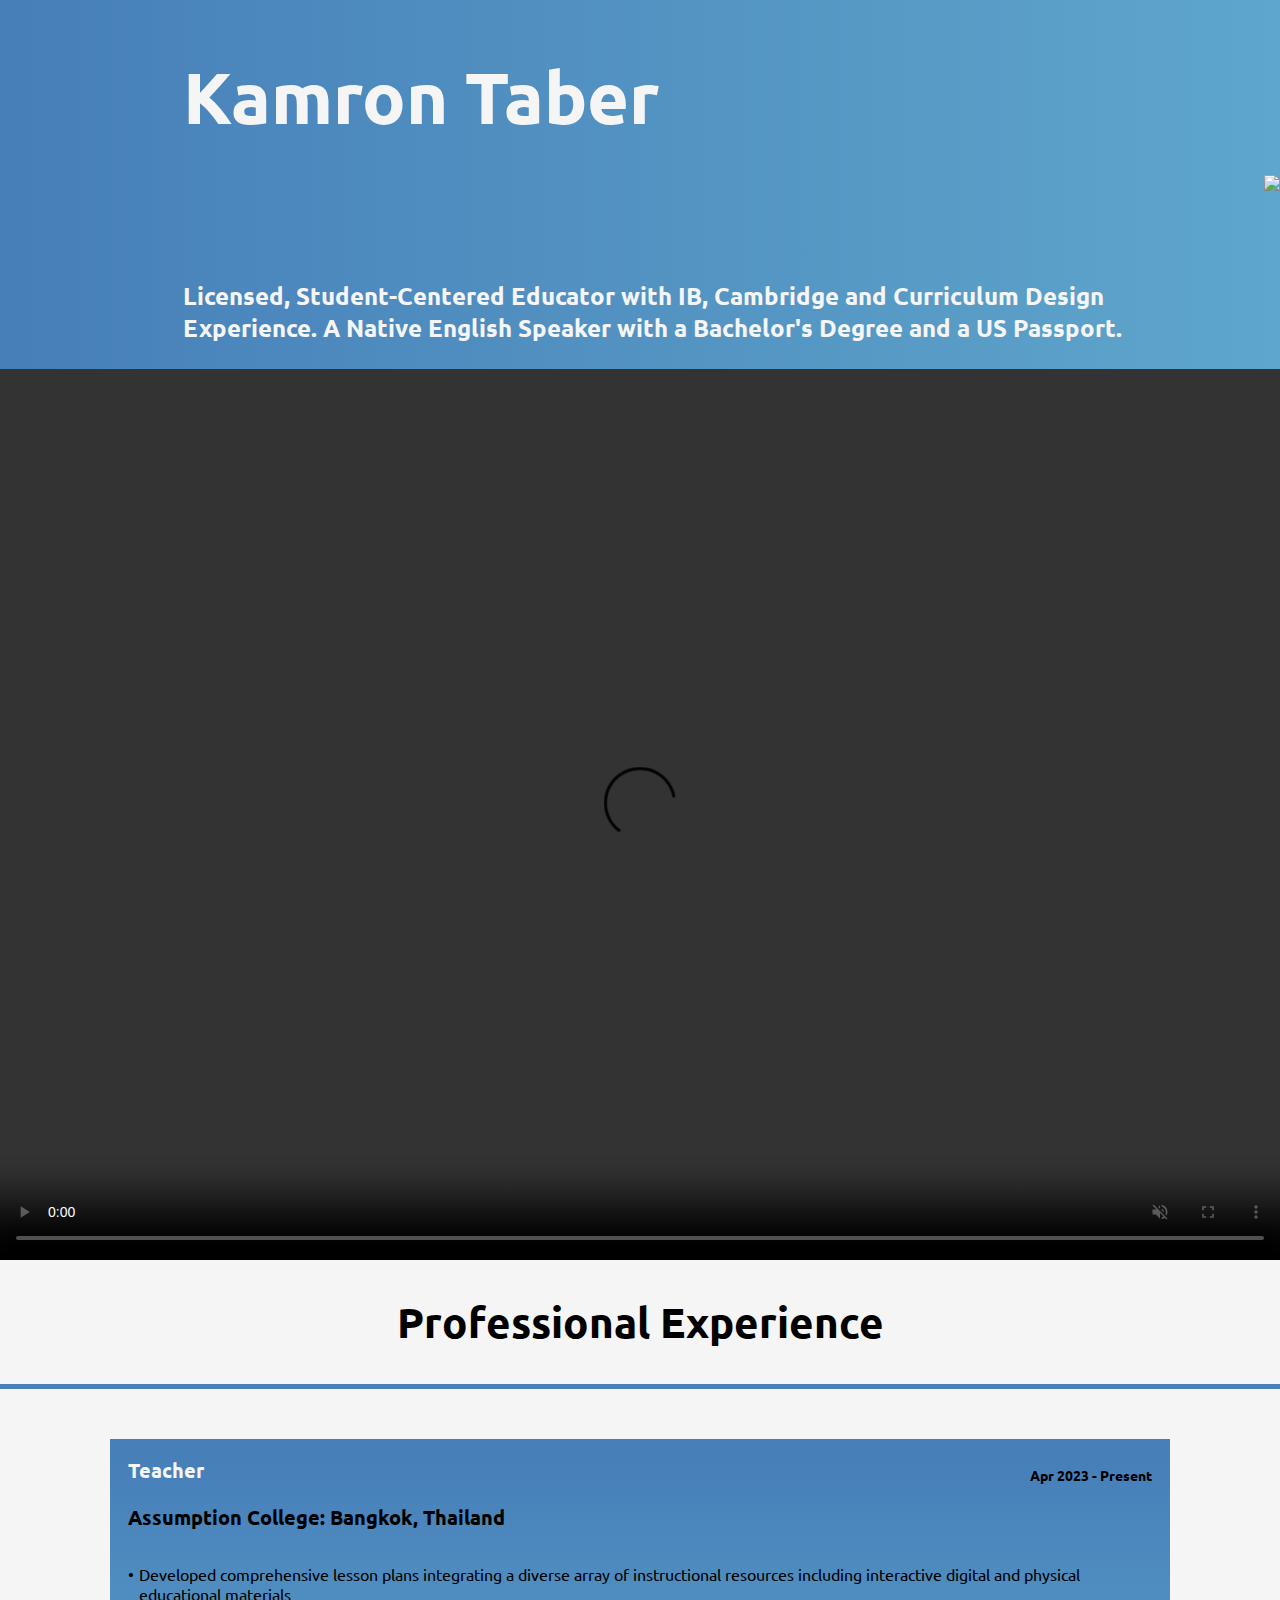
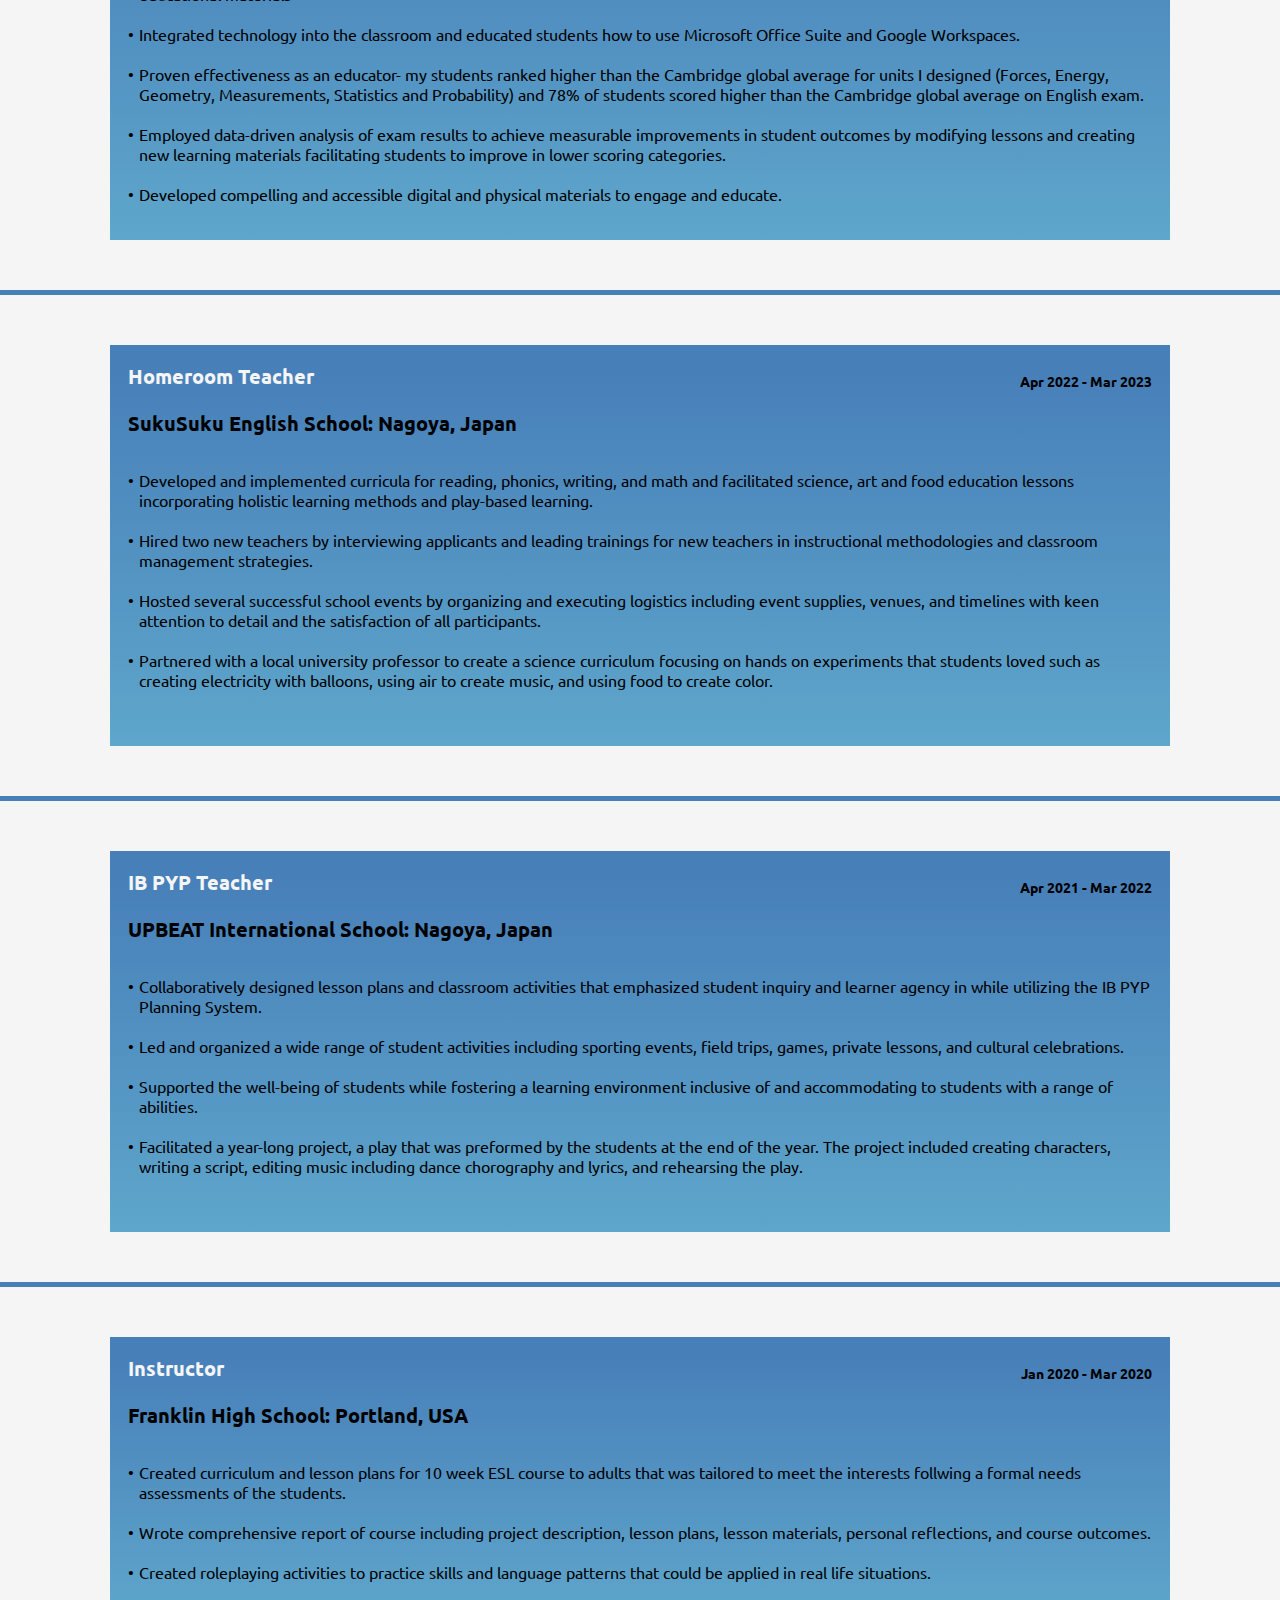
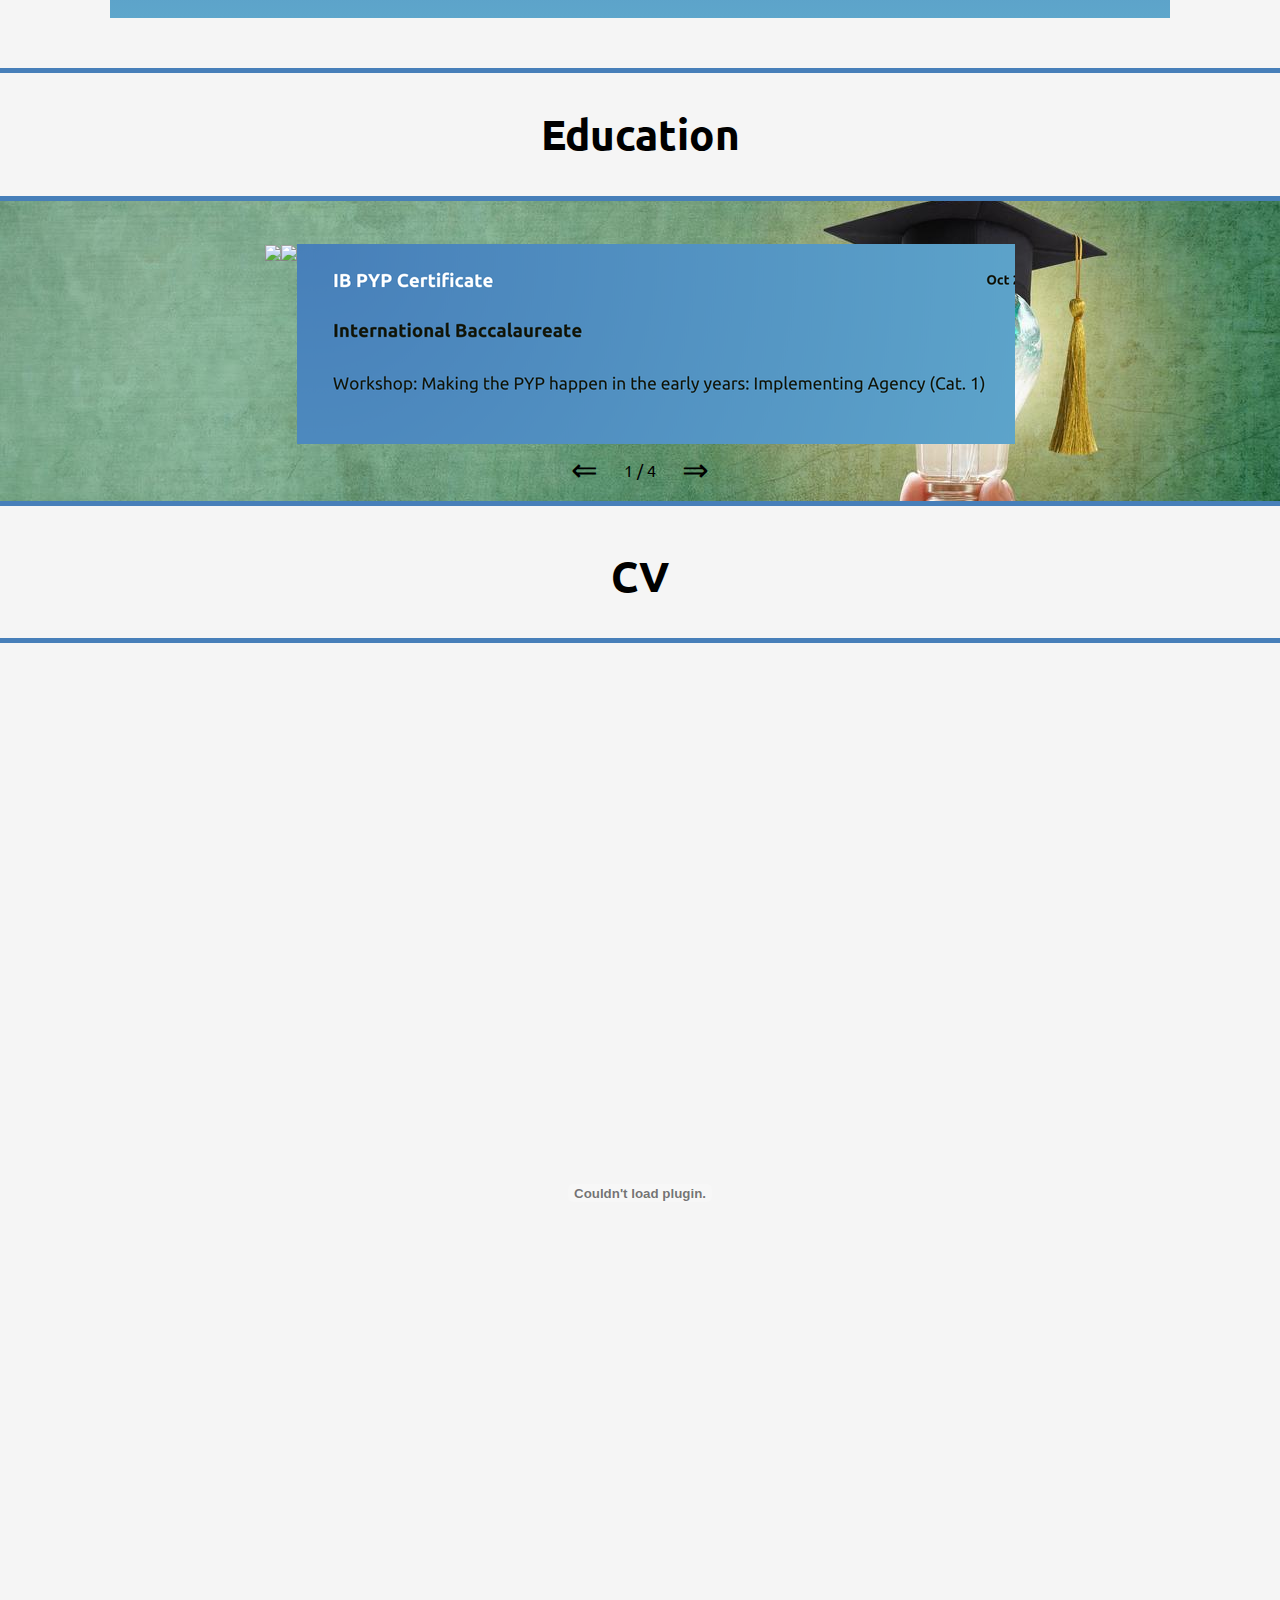
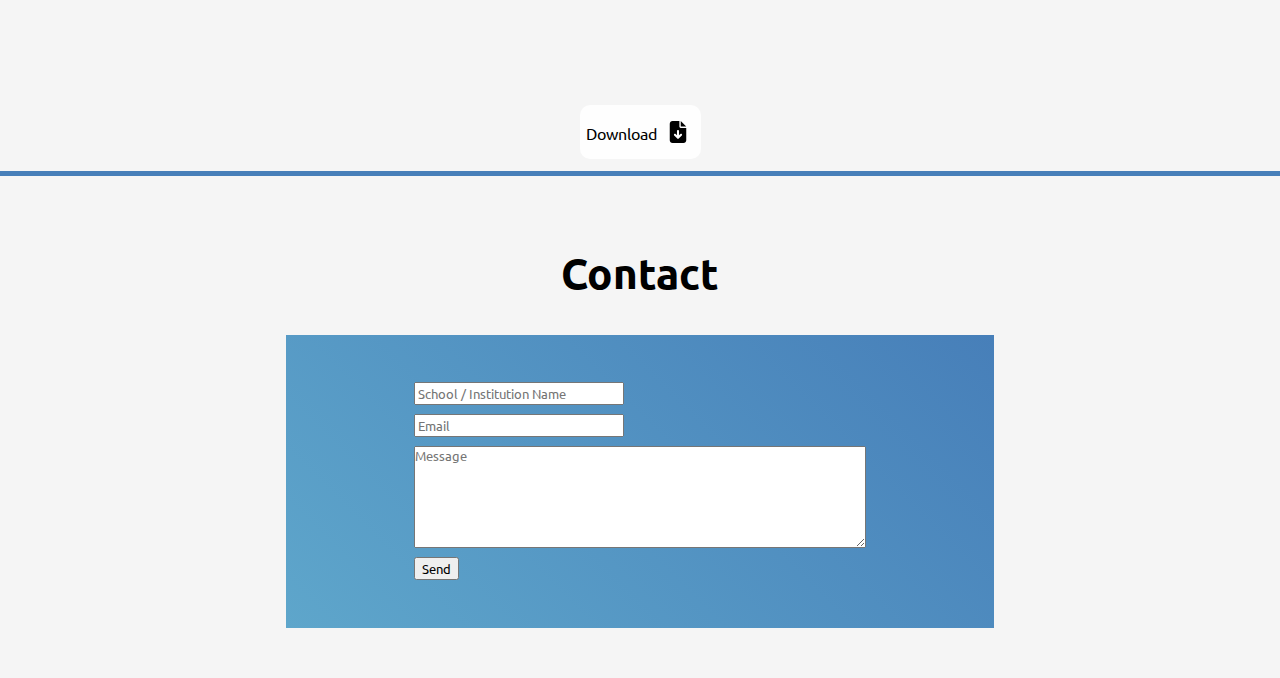
==== commit 1e46003d: ""v6.0.4"" ====
--- a/index.html
+++ b/index.html
@@ -211,9 +211,9 @@
   <h2>CV</h2>
 </div>
 <div class="CVsec">
-  <embed src="CV_Website/Resources/CV Kamron Taber.pdf" height="1000px" width="764px"></embed>
+  <embed src="Resources/CV Kamron Taber.pdf" height="1000px" width="764px"></embed>
   <div class="CVcenter">
-    <a href="https://kamroncodes.github.io/CV_Website/Resources/CV Kamron Taber.pdf" download>Download
+    <a href="CV Kamron Taber.pdf" download>Download
       <img src="Resources/file-arrow-down-solid.svg" width="22px" height="22px">
     </a>
   </div>
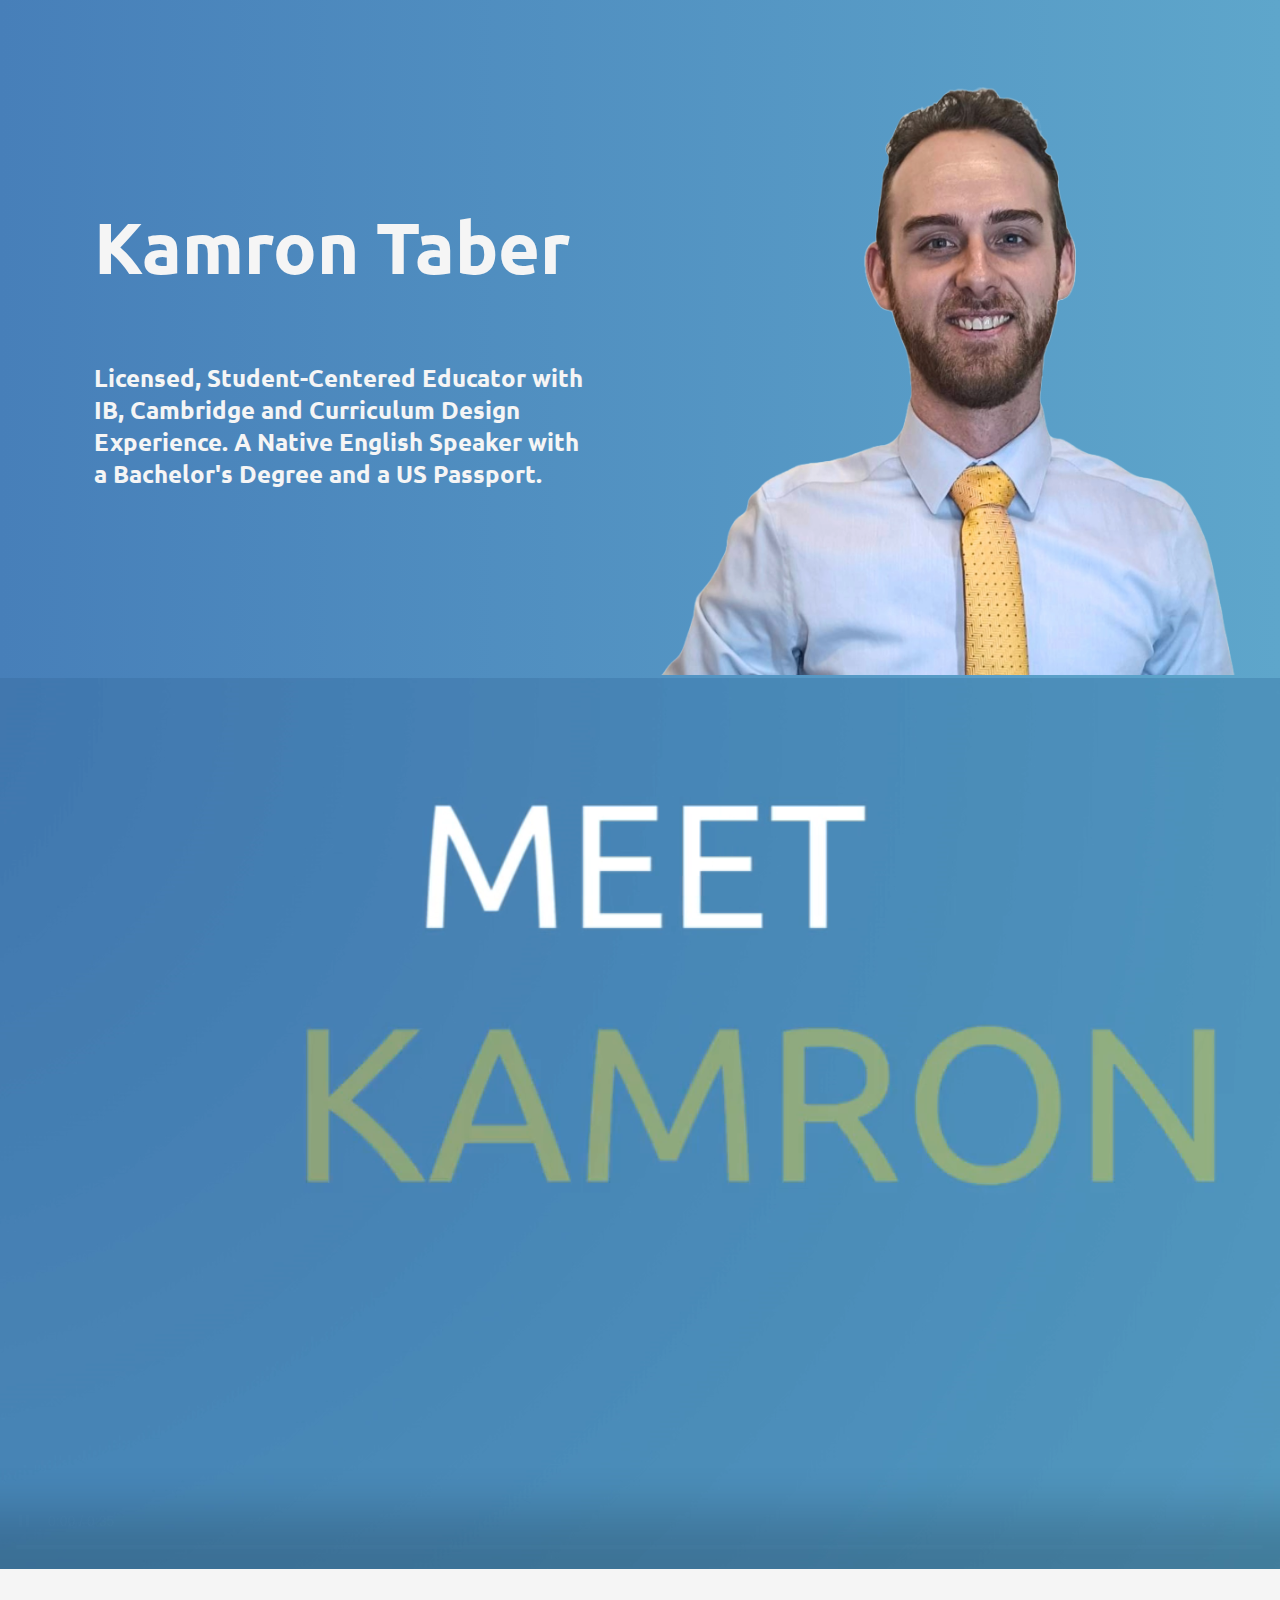
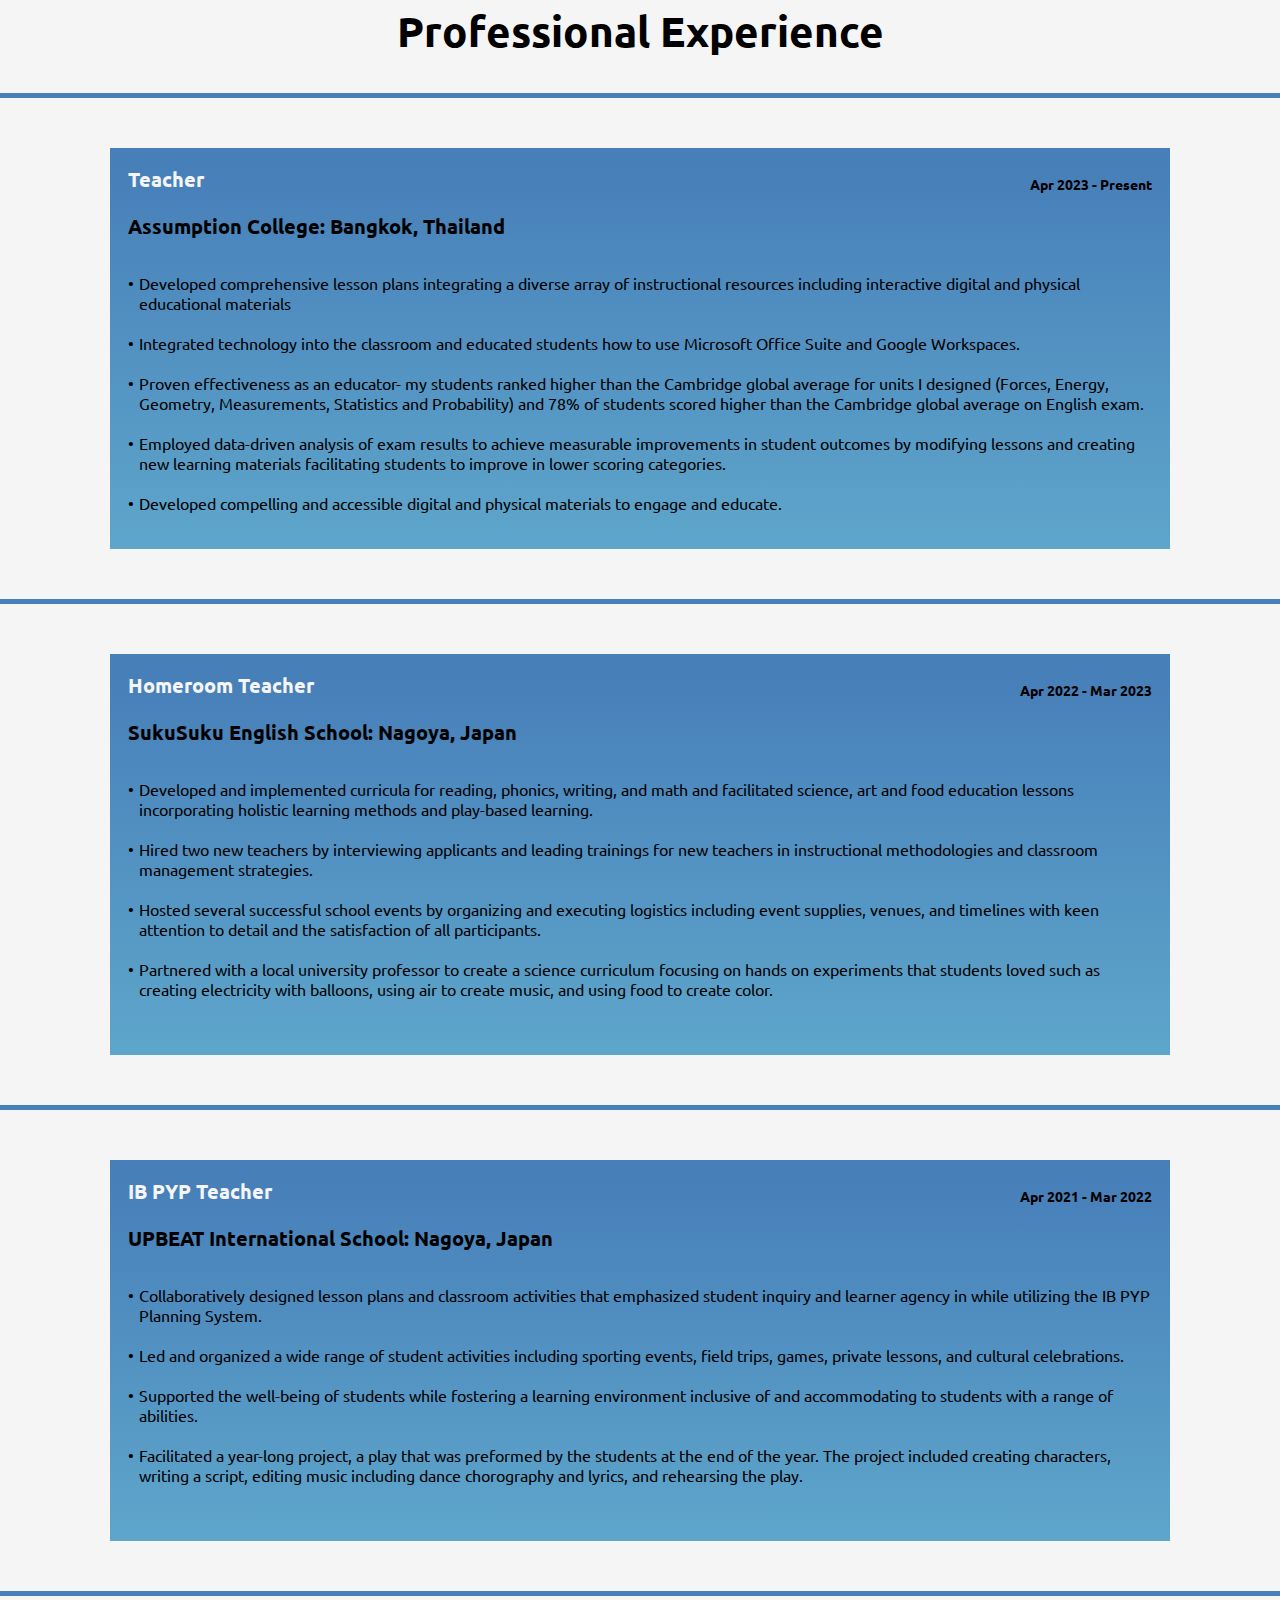
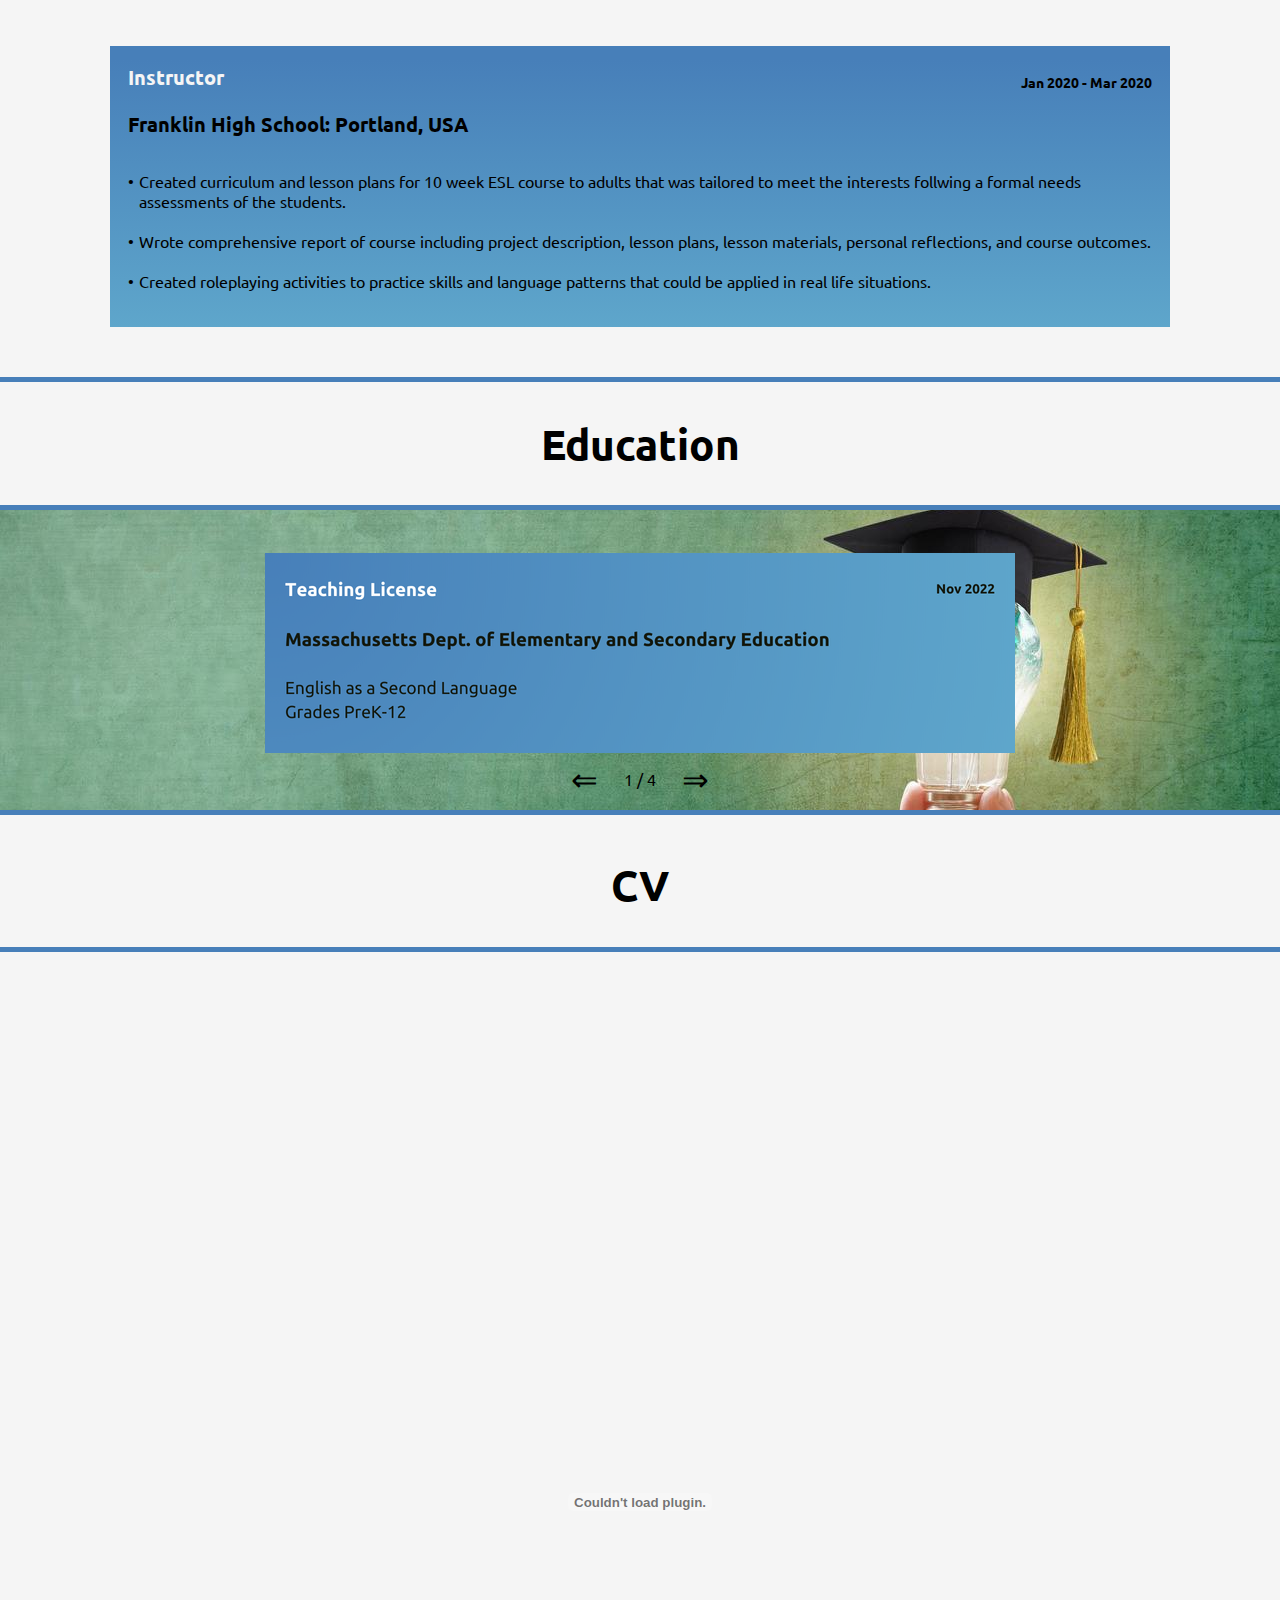
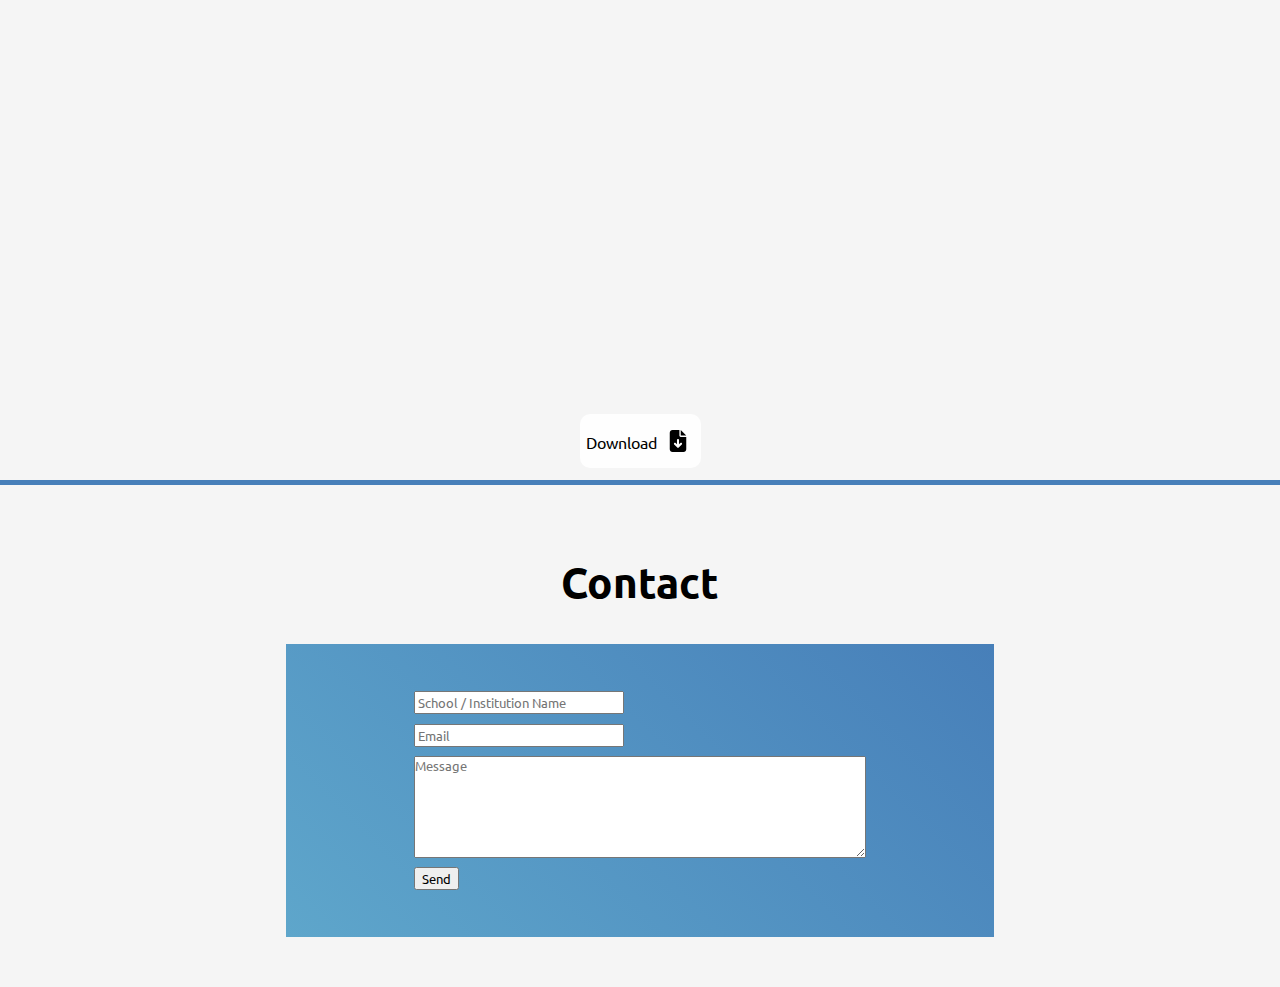
==== commit 7d55dc9f: ""v6.0.5"" ====
--- a/index.html
+++ b/index.html
@@ -28,12 +28,12 @@
       </div>
     </div>
       <div class="headshot introbox">
-        <img src="Resumepicnew.png" />
+        <img src="Resources/Resumepicnew.png" />
       </div>
     </div>
     <div class="welcomebottom">
       <div id="videodiv">
-        <video src="CV_Video.mp4" autoplay controls muted loop></video>
+        <video src="Resources/CV_Video.mp4" autoplay controls muted loop></video>
       </div>
       <div class="curricula introbottom">
         <h3>Curricula</h3>
@@ -134,16 +134,16 @@
   <h2>Education</h2>
 </div>
 <div>
-<img id="edimg" src="lightbulb.jpg">
+<img id="edimg" src="Resources/lightbulb.jpg">
 <div id="carousel"> 
   <button class="carouselbutton" id="carouselbuttonright">&#8658;</button>
   <div id="carouseltrackdiv">
     <ul id="carouseltrack">
       <li class="carouselslide currentslide">
-        <img src="Ed Boxes.png">
+        <img src="Resources/Ed Boxes.png">
       </li>
       <li class="carouselslide">
-        <img src="Ed Boxes(1).png">
+        <img src="Resources/Ed Boxes(1).png">
       </li>
       <li class="carouselslide">
         <img src="Resources/Ed Boxes(2).png">
@@ -213,7 +213,7 @@
 <div class="CVsec">
   <embed src="Resources/CV Kamron Taber.pdf" height="1000px" width="764px"></embed>
   <div class="CVcenter">
-    <a href="CV Kamron Taber.pdf" download>Download
+    <a href="Resources/CV Kamron Taber.pdf" download>Download
       <img src="Resources/file-arrow-down-solid.svg" width="22px" height="22px">
     </a>
   </div>
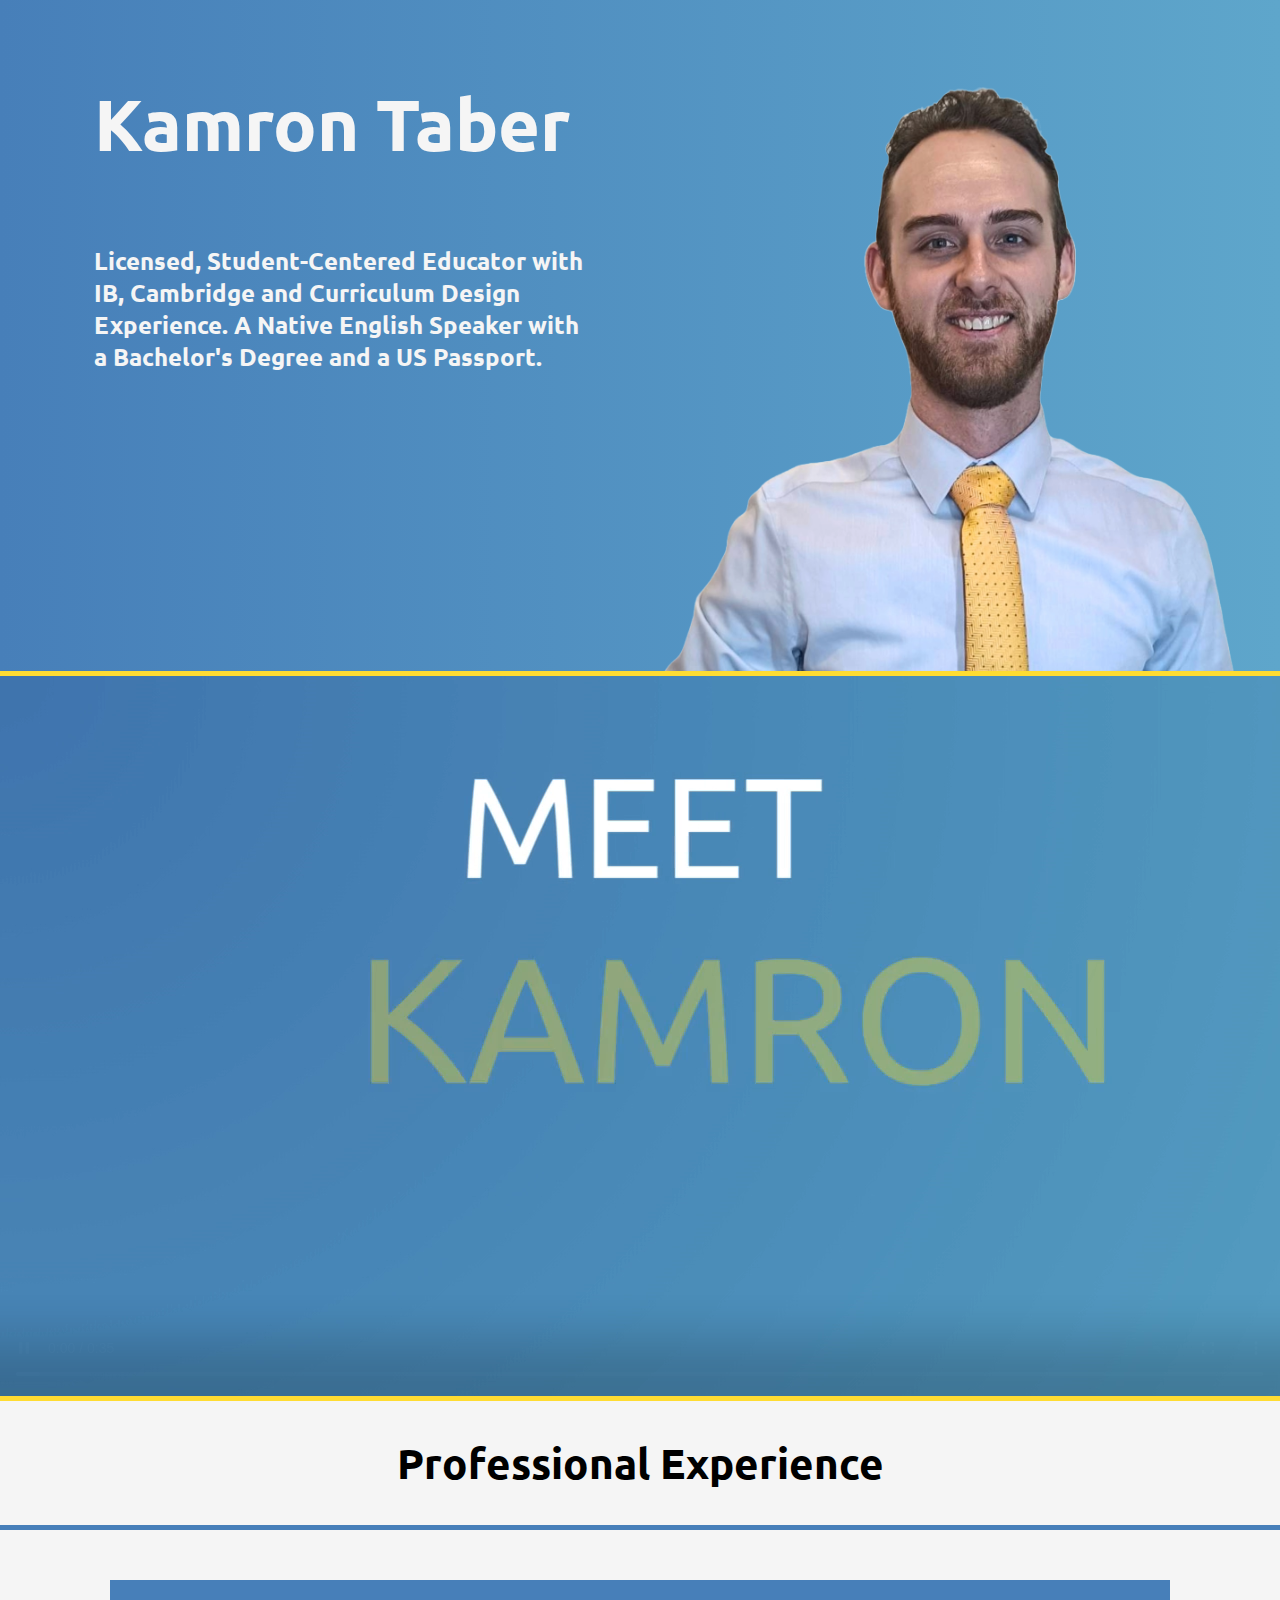
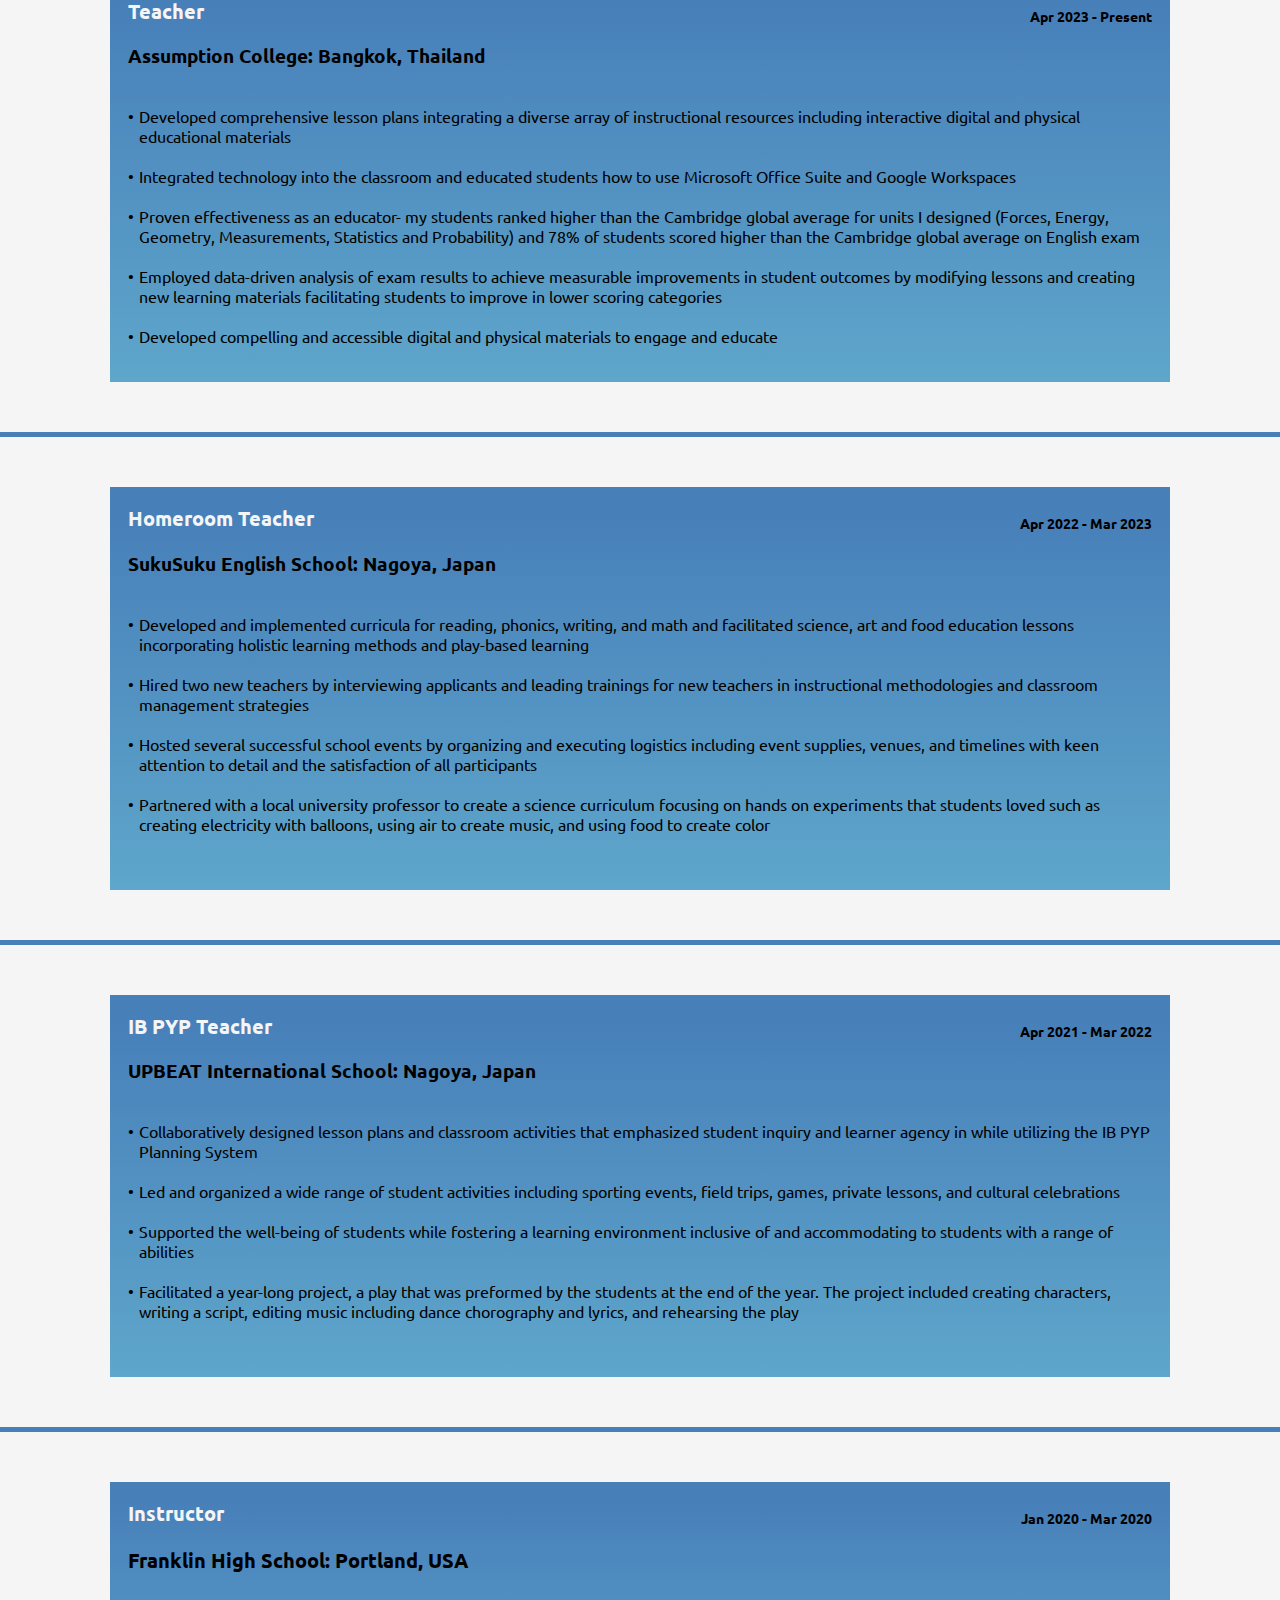
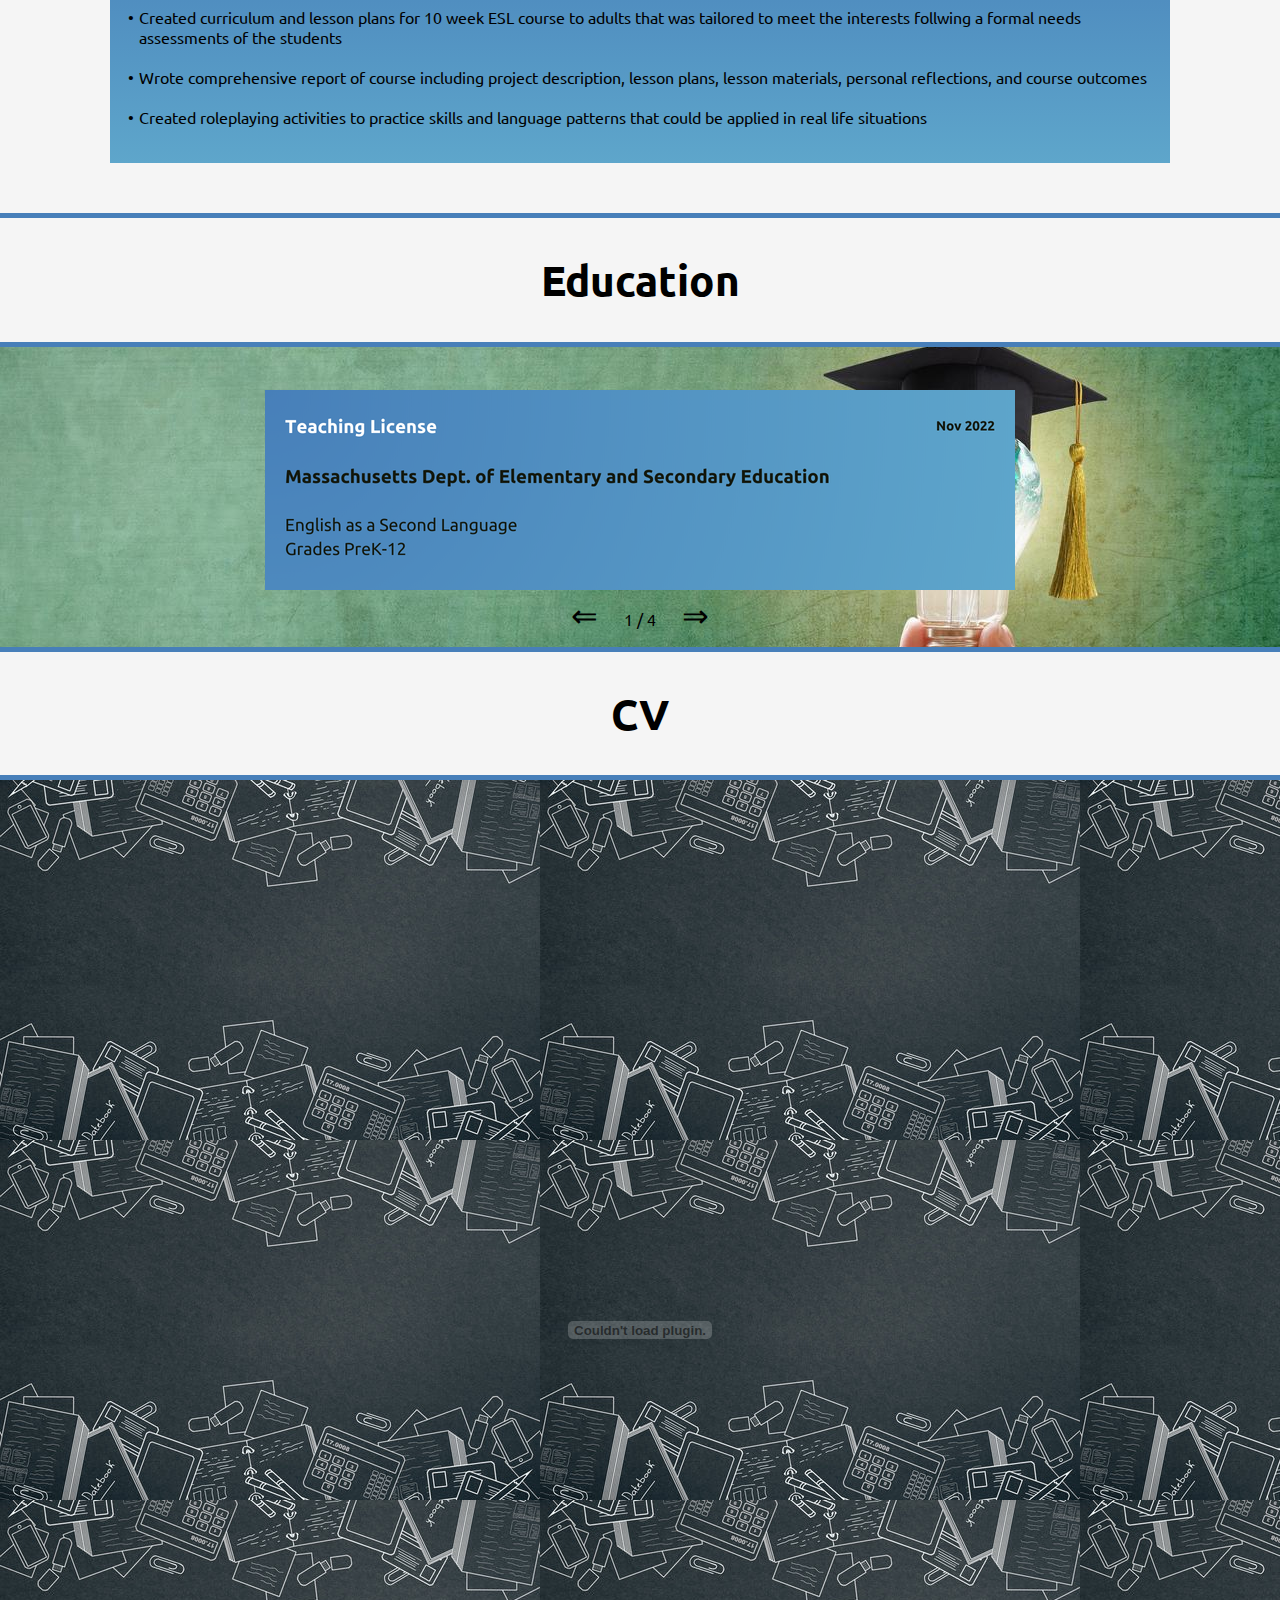
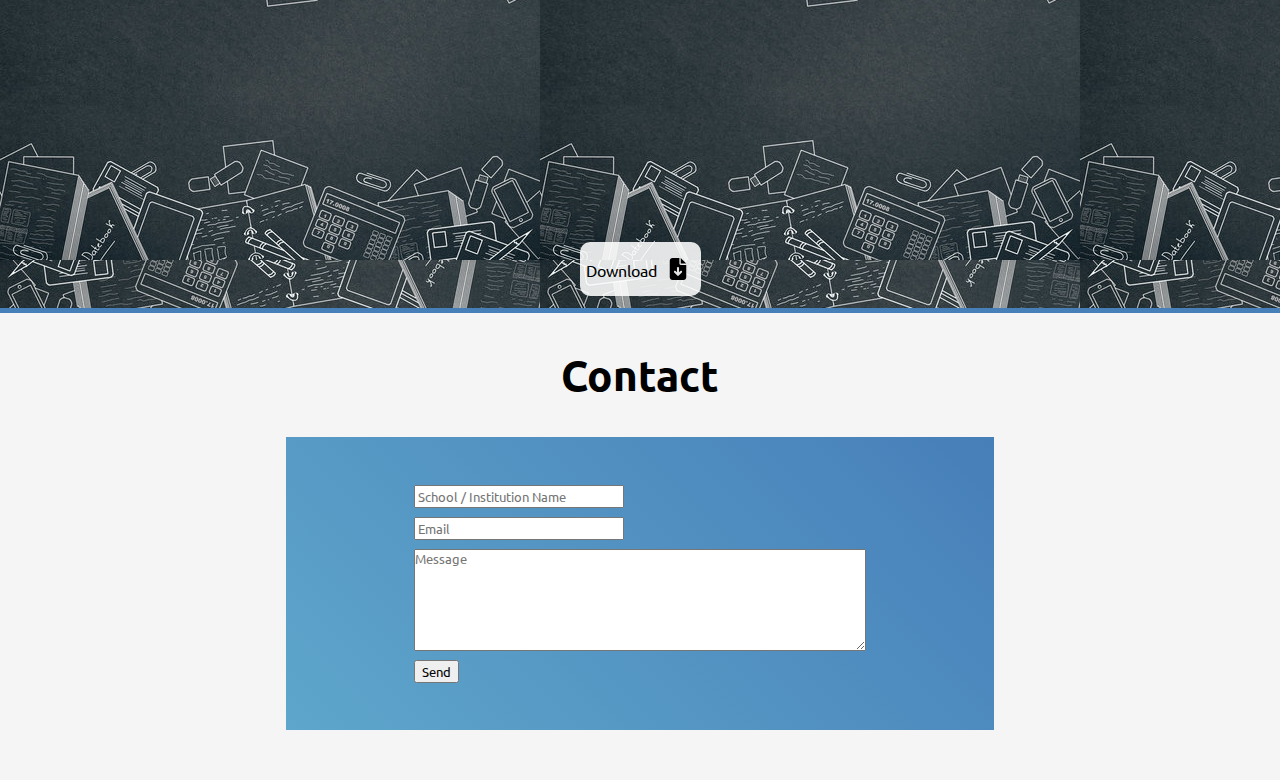
==== commit e6a4d6a3: ""v6.3"" ====
--- a/index.html
+++ b/index.html
@@ -17,139 +17,127 @@
      <h3><a href="#Education">Education</a></h3>
     </div>
   </nav>
-  <div class="welcome">
-    <div class="welcometop">
-        <div class="welcometopleft">
-        <div class="name">
-            <h1>Kamron Taber</h1>
+  <div class="landing-page">
+    <div class="landing-page__top">
+        <div class="landing-page__text">
+          <h1>Kamron Taber</h1>
+          <h3>Licensed, Student-Centered Educator with IB, Cambridge and Curriculum Design Experience.  A Native English Speaker with a Bachelor's Degree and a US Passport.</h3>
         </div>
-      <div class="summary introbox">
-        <h3>Licensed, Student-Centered Educator with IB, Cambridge and Curriculum Design Experience.  A Native English Speaker with a Bachelor's Degree and a US Passport.</h3>
-      </div>
+        <div class="landing-page__headshot">
+          <img src="Resources/Resumepicnew.png" />
+        </div>
     </div>
-      <div class="headshot introbox">
-        <img src="Resources/Resumepicnew.png" />
-      </div>
-    </div>
-    <div class="welcomebottom">
-      <div id="videodiv">
+    <div class="landing-page__bottom">
+      <div class="landing-page__videodiv">
         <video src="Resources/CV_Video.mp4" autoplay controls muted loop></video>
-      </div>
-      <div class="curricula introbottom">
-        <h3>Curricula</h3>
-        <p>IB,  Cambridge, Curriculum Design</p>
-      </div>
-      <div class="subject introbottom">
-        <h3>Subjects</h3>
-        <p>Global Perspectives, Video Editing, English, Math, Science, Art, Health, P.E., Reading Support</p>
-      </div>
-      <div class="age introbottom">
-        <h3>Age Groups</h3>
-        <p>Key Stage 1,  Key Stage 2,  Grades K-6,  Adults</p>
-      </div>
-    </div>
-    <div class="welcomemiddle">
-      <div  class="proftitle">
-        <h2>Professional Experience</h2>
       </div>
     </div>
   </div>
-  <div class="experience" id="Experience">
-    <div class="jobexpimg" id="assumptionjobexpimg">
-      <div class="divindiv">
-      <div class="jobexptext"  id="assumptionjobexptext">
-        <div class="jobtitletime">
-          <h3 class="jobtitle">Teacher</h3>
-          <h4 class="jobtime">Apr 2023 - Present</h4>
+  <div>
+    <div class="section-title" id="exp__section-title">
+      <h2 id="Experience">Professional Experience</h2>
+    </div>
+    <div class="experience__job-background-div" id="assumption-job-background-img">
+      <div class="experience__job-text-div">
+      <div class="experience__job-text-div__inner">
+        <div class="experience__job-details-first-line">
+          <h3>Teacher</h3>
+          <h4>Apr 2023 - Present</h4>
         </div>
         <h3 class="employer">Assumption College: Bangkok, Thailand</h3>
-        <div class="jobdescription">
-            <p class="jobdetails"><span class="line">•<span class="sentence"><span class="focus">Developed comprehensive lesson plans</span> integrating a diverse array of instructional resources including interactive digital and physical educational materials</span></span><br>
-              <span class="line">•<span class="sentence">	<span class="focus">Integrated technology</span> into the classroom and educated students how to use Microsoft Office Suite and Google Workspaces.</span></span><br>
-              <span class="line">•<span class="sentence">	<span class="focus">Proven effectiveness as an educator</span>- my students ranked higher than the Cambridge global average for units I designed (Forces, Energy, Geometry, Measurements, Statistics and Probability) and <span class="focus">78% of students scored higher than the Cambridge global average</span> on English exam.</span></span><br>
-              <span class="line">•<span class="sentence">	Employed <span class="focus">data-driven analysis</span> of exam results to achieve measurable improvements in student outcomes by modifying lessons and creating new learning materials facilitating students to improve in lower scoring categories.</span></span><br>
-              <span class="line">•<span class="sentence">	Developed compelling and accessible <span class="focus">digital and physical materials</span> to engage and educate.</span><br>
+        <div class="experience__job-description">
+            <p class="experience__job-details">
+              <span class="line">•<span class="sentence">Developed comprehensive lesson plans integrating a diverse array of instructional resources including interactive digital and physical educational materials</span></span><br>
+              <span class="line">•<span class="sentence">Integrated technology into the classroom and educated students how to use Microsoft Office Suite and Google Workspaces</span></span><br>
+              <span class="line">•<span class="sentence">Proven effectiveness as an educator- my students ranked higher than the Cambridge global average for units I designed (Forces, Energy, Geometry, Measurements, Statistics and Probability) and 78% of students scored higher than the Cambridge global average on English exam</span></span><br>
+              <span class="line">•<span class="sentence">Employed data-driven analysis of exam results to achieve measurable improvements in student outcomes by modifying lessons and creating new learning materials facilitating students to improve in lower scoring categories</span></span><br>
+              <span class="line">•<span class="sentence">Developed compelling and accessible digital and physical materials to engage and educate</span><br>
            </p>
         </div>
         </div>
       </div>
     </div>
-    <div class="jobexpimg" id="sukujobexpimg">
-      <div class="divindiv">
-      <div class="jobexptext"  id="sukujobexptext">
-        <div class="jobtitletime">
-          <h3 class="jobtitle">Homeroom Teacher</h3>
-          <h4 class="jobtime">Apr 2022 - Mar 2023</h4>
+    <div class="experience__job-background-div" id="sukujobexpimg">
+      <div class="experience__job-text-div">
+      <div class="experience__job-text-div__inner"  id="sukujobexptext">
+        <div class="experience__job-details-first-line">
+          <h3>Homeroom Teacher</h3>
+          <h4>Apr 2022 - Mar 2023</h4>
         </div>
         <h3 class="employer">SukuSuku English School: Nagoya, Japan</h3>
-        <div class="jobdescription">
-          <p class="jobdetails"><span class="line">•<span class="sentence"><span class="focus">Developed and implemented curricula</span> for reading, phonics, writing, and math and facilitated science, art and food education lessons incorporating <span class="focus">holistic learning methods</span> and play-based learning.</span></span><br>
-          <span class="line">•<span class="sentence">	Hired two new teachers by <span class="focus">interviewing applicants and leading trainings</span> for new teachers in instructional methodologies and classroom management strategies.</span></span><br>
-          <span class="line">•<span class="sentence">	Hosted several successful school events by organizing and executing logistics including event supplies, venues, and timelines with <span class="focus">keen attention to detail</span> and the satisfaction of all participants.</span></span><br>
-          <span class="line">•<span class="sentence">	<span class="focus">Partnered with a local university professor</span> to create a science curriculum focusing on hands on experiments that students loved such as creating electricity with balloons, using air to create music, and using food to create color.</span></span><br>            
+        <div class="experience__job-description">
+          <p class="experience__job-details">
+            <span class="line">•<span class="sentence">Developed and implemented curricula for reading, phonics, writing, and math and facilitated science, art and food education lessons incorporating holistic learning methods and play-based learning</span></span><br>
+            <span class="line">•<span class="sentence">Hired two new teachers by interviewing applicants and leading trainings for new teachers in instructional methodologies and classroom management strategies</span></span><br>
+            <span class="line">•<span class="sentence">Hosted several successful school events by organizing and executing logistics including event supplies, venues, and timelines with keen attention to detail and the satisfaction of all participants</span></span><br>
+            <span class="line">•<span class="sentence">Partnered with a local university professor to create a science curriculum focusing on hands on experiments that students loved such as creating electricity with balloons, using air to create music, and using food to create color</span></span><br>            
          </p>
         </div>
       </div>
     </div>
     </div>
-  <div class="jobexpimg" id="upbeatjobexpimg">
-    <div class="divindiv">
-    <div class="jobexptext"  id="upbeatjobexptext">
-      <div class="jobtitletime">
-        <h3 class="jobtitle">IB PYP Teacher</h3>
-        <h4 class="jobtime">Apr 2021 - Mar 2022</h4>
+  <div class="experience__job-background-div" id="upbeatjobexpimg">
+    <div class="experience__job-text-div">
+    <div class="experience__job-text-div__inner"  id="upbeatjobexptext">
+      <div class="experience__job-details-first-line">
+        <h3>IB PYP Teacher</h3>
+        <h4>Apr 2021 - Mar 2022</h4>
       </div>
       <h3 class="employer">UPBEAT International School: Nagoya, Japan</h3>
-      <div class="jobdescription">
-        <p class="jobdetails">
-          <span class="line">•<span class="sentence">	Collaboratively designed lesson plans and classroom activities that <span class="focus">emphasized student inquiry and learner agency</span> in while utilizing the <span class="focus">IB PYP Planning System.</span></span></span><br>
-          <span class="line">•<span class="sentence">	<span class="focus">Led and organized a wide range of student activities</span> including sporting events, field trips, games, private lessons, and cultural celebrations.</span></span><br>
-          <span class="line">•<span class="sentence">	Supported the well-being of students while fostering a learning environment inclusive of and accommodating to students with a range of abilities.</span></span><br>
-          <span class="line">•<span class="sentence">	Facilitated a <span class="focus">year-long project</span>, a play that was preformed by the students at the end of the year.  The project included creating characters, writing a script, editing music including dance chorography and lyrics, and rehearsing the play.</span></span><br>
+      <div class="experience__job-description">
+        <p class="experience__job-details">
+          <span class="line">•<span class="sentence">Collaboratively designed lesson plans and classroom activities that emphasized student inquiry and learner agency in while utilizing the IB PYP Planning System</span></span><br>
+          <span class="line">•<span class="sentence">Led and organized a wide range of student activities including sporting events, field trips, games, private lessons, and cultural celebrations</span></span><br>
+          <span class="line">•<span class="sentence">Supported the well-being of students while fostering a learning environment inclusive of and accommodating to students with a range of abilities</span></span><br>
+          <span class="line">•<span class="sentence">Facilitated a year-long project, a play that was preformed by the students at the end of the year.  The project included creating characters, writing a script, editing music including dance chorography and lyrics, and rehearsing the play</span></span><br>
         </p>
       </div>
     </div>
     </div>
   </div>
-  <div class="jobexpimg" id="franklinjobexpimg">
-    <div class="divindiv">
-    <div class="jobexptext"  id="franklinjobexptext">
-      <div class="jobtitletime">
-        <h3 class="jobtitle">Instructor</h3>
-        <h4 class="jobtime">Jan 2020 - Mar 2020</h4>
+  <div class="experience__job-background-div" id="franklinjobexpimg">
+    <div class="experience__job-text-div">
+    <div class="experience__job-text-div__inner"  id="franklinjobexptext">
+      <div class="experience__job-details-first-line">
+        <h3>Instructor</h3>
+        <h4>Jan 2020 - Mar 2020</h4>
       </div>
-      <h3 class="employer">Franklin High School: Portland, USA</h3>
-      <div class="jobdescription">
-        <p class="jobdetails">
-          <span class="line">•<span class="sentence"><span class="focus">Created curriculum and lesson plans</span> for 10 week ESL course to adults that was tailored to meet the interests follwing a formal needs assessments of the students.</span></span><br>
-          <span class="line">•<span class="sentence"><span class="focus">Wrote comprehensive report</span> of course including project description, lesson plans, lesson materials, personal reflections, and course outcomes.</span></span><br>
-          <span class="line">•<span class="sentence">Created roleplaying activities to practice skills and language patterns that could be applied in real life situations.</span></span>
+      <h3 class="experience__employer">Franklin High School: Portland, USA</h3>
+      <div class="experience__job-description">
+        <p class="experience__job-details">
+          <span class="line">•<span class="sentence">Created curriculum and lesson plans for 10 week ESL course to adults that was tailored to meet the interests follwing a formal needs assessments of the students</span></span><br>
+          <span class="line">•<span class="sentence">Wrote comprehensive report of course including project description, lesson plans, lesson materials, personal reflections, and course outcomes</span></span><br>
+          <span class="line">•<span class="sentence">Created roleplaying activities to practice skills and language patterns that could be applied in real life situations</span></span>
         </p>
       </div>
     </div>
+    </div>
   </div>
 </div>
-</div>
-<div class="edutitle" id="Education">
+<div class="section-title" id="Education">
   <h2>Education</h2>
 </div>
-<div>
-<img id="edimg" src="Resources/lightbulb.jpg">
+<div class="education">
+<img id="education__background-img" src="Resources/lightbulb.jpg">
 <div id="carousel"> 
   <button class="carouselbutton" id="carouselbuttonright">&#8658;</button>
   <div id="carouseltrackdiv">
     <ul id="carouseltrack">
       <li class="carouselslide currentslide">
-        <img src="Resources/Ed Boxes.png">
+        <img class="carousel-wide" src="Resources/Ed Boxes.png">
+        <img class="carousel-narrow" src="Resources/EduBoxes.png">
       </li>
       <li class="carouselslide">
-        <img src="Resources/Ed Boxes(1).png">
+        <img class="carousel-wide" src="Resources/Ed Boxes(1).png">
+        <img class="carousel-narrow" src="Resources/EduBoxes.png">
       </li>
       <li class="carouselslide">
-        <img src="Resources/Ed Boxes(2).png">
+        <img class="carousel-wide" src="Resources/Ed Boxes(2).png">
+        <img class="carousel-narrow" src="Resources/EduBoxes.png">
       </li>
       <li class="carouselslide">
-        <img src="Resources/Ed Boxes(3).png">
+        <img class="carousel-wide" src="Resources/Ed Boxes(3).png">
+        <img class="carousel-narrow" src="Resources/EduBoxes.png">
       </li>
     </ul>
   </div>
@@ -162,63 +150,19 @@
   </div>
 </div>
 </div>
-<!--Old Edu Data
-<div class="education">
-  <div class="teachinglicense edubox">
-   <div class="teachinglicensetext">
-   <h3 class="degreetitle">Teaching License</h3>
-   <h3 class="degreeinst">Massachusetts Dept. of Elementary and Secondary Education</h3>
-   <h4 class="degreedate">Nov 2022</h4>
-   <p class="degreedetails">English as a Second Language
-       Grades PreK-12            
-   </p>
-   </div>
-  </div>
-  <div class="psu edubox">
-    <div>
-      <h3 class="degreetitle">BA in Community Development</h3>
-      <h3 class="degreeinst">Portland State University</h3>
-      <h4 class="degreelocation">Portland, OR, USA</h4>
-      <h4 class="degreedate">Mar 2020</h4>
-      <p class="degreedetails">Honors: cum laude (GPA 3.78)<br>
-         Coursework: Linguistics, Inclusive Engagement, Leading Social Change, Nonprofit Management
-      </p>
-    </div>
-  </div>
-  <div class="tesl edubox">
-    <div>
-     <h3 class="degreetitle">TESL Certificate</h3>
-     <h3 class="degreeinst">Portland State University</h3>
-     <h4 class="degreelocation">Portland, OR, USA</h4>
-     <h4 class="degreedate">Mar 2020</h4>
-     <p class="degreedetails">120+ hours in classroom. 32 hours teaching<br>
-         Emphasis: Student Centered Teaching Methods for Adults            
-     </p>
-    </div>
-  </div>
-  <div class="IBCert edubox">
-    <div>
-     <h3 class="degreetitle">IB PYP Certificate</h3>
-     <h3 class="degreeinst">International Baccalaureate</h3>
-     <h4 class="degreedate">Oct 2021</h4>
-     <p class="degreedetails">Workshop: Making the PYP happen in the early years: Implementing Agency (Cat. 1)      
-     </p>
-    </div>
-  </div>
-</div>
--->
-<div class="title">
+<div class="section-title">
   <h2>CV</h2>
 </div>
 <div class="CVsec">
   <embed src="Resources/CV Kamron Taber.pdf" height="1000px" width="764px"></embed>
+  <a class="CV__cv-img" href="Resources/CV Kamron Taber.pdf" download><img class="CV__cv-img" src="Resources/CV.PNG"></a>
   <div class="CVcenter">
-    <a href="Resources/CV Kamron Taber.pdf" download>Download
-      <img src="Resources/file-arrow-down-solid.svg" width="22px" height="22px">
+    <a class="CV__button" href="Resources/CV Kamron Taber.pdf" download>Download
+      <img class="CV__button" src="Resources/file-arrow-down-solid.svg" width="22px" height="22px">
     </a>
   </div>
 </div>
-<div class="title" id="Contact">
+<div class="section-title">
   <h2>Contact</h2>
 </div>
 <div class="contact">
--- a/CV_Website.css
+++ b/CV_Website.css
@@ -58,203 +58,166 @@
   padding: 0;
 }
 
+h1 {
+  margin: 0%;
+  background-color: rgba(0,0,0,0);
+  font-size: 72px;
+}
+
+.section-title {
+  display: flex;
+  justify-content: center;
+  font-size: 28px;
+}
+
+#invisible {
+  visibility: hidden
+}
+
+/* Nav Bar */
+
 .navbar {
     display: none;
 }
 
-/* top 2 sec */
-
-.welcome { 
+/* Landing Page */
+
+   /* Landing Page Top */
+
+.landing-page { 
     display: flex;
-    width: 100%;
+    width: 100vw;
     flex-direction: column;
     margin: 0;
-}
-
-/* opening: summary & headshot */
-
-.welcometop {
-    flex-direction: row;
+    color: whitesmoke;
+}
+
+.landing-page__top {
     display: flex;
-    justify-content: space-around;
     margin: 0%;
     width: 100%;
     height: fit-content;
-    align-items: center;
     background-image: linear-gradient(to left, #5EA6CB, #477FB9);
 }
 
-.name {
-    margin: 3% 8% 10% 13%;
-    padding: 1% 1% 1% 1.5%;
-    width: fit-content;
-}
-
-.name h1{
-    margin: 0%;
-    background-color: rgba(0,0,0,0);
-    color: whitesmoke;
-    font-size: 72px;
-}
-
-.introbox h3 {
+.landing-page__text h1 {
+  margin: 12% 3% 12% 14.5%;
+  width: fit-content;
+}
+
+.landing-page__text h3 {
     font-size: 24px;
-    margin: 0px;
-    padding: 0 8% 2% 14.5%;
-}
-
-.introbox {
-    color: whitesmoke;
-    width: fit-content;
-    height: 100%;
-}
-
-.headshot {
+    margin: 0 8% 5% 14.5%;
+}
+
+.landing-page__headshot {
     padding: 0%;
     background-color: rgba(0,0,0,0);
-    max-width: 55vw;
-}
-
-.headshot img {
+    overflow: hidden;
+    min-width: fit-content;
+    display: flex;
+}
+
+.landing-page__headshot img {
     background-color: rgba(0,0,0,0);
     margin: 0;
-    object-fit: cover;
     height: 75vh;
-}
-
-/* sec 2: at a glance */
-
-.welcomebottom {
-    display: flex;
-    justify-content: space-around;
-}
-
-.welcomemiddle {
-    display: flex;
-    justify-content: center;
-    font-size: 28px;
-}
-
-.welcomebottom h3 {
-    font-size: 24px;
-    margin-bottom: 12px; 
-    margin-top: 12px;
-}
-
-.welcomebottom p {
-    font-weight: bold;
-    font-size: 18px;
-}
-
-#videodiv {
-  
+    max-width: 100%;
+    object-fit: contain;
+    align-self: flex-end;
+}
+     /* Landing Page Bottom */
+
+.landing-page__videodiv {
+  border-top: 5px solid #ffdc32;
+  border-bottom: 5px solid #ffdc32;
   display: flex;
   justify-content: center;
+  margin: -4px 0 0 0;
+  padding: 0;
+}
+    
+.landing-page__videodiv video{
+  width: 100vw;
   margin: 0;
   padding: 0;
-}
-
-#videodiv video{
-  width: 100vw;
-  height: 99vh;
-  margin: 0;
-  padding: 0;
-  object-fit: cover;
-  object-position: center;
-}
-
-.introbottom {
-    color: black;
-    width: 27.5%;
-    line-height: 2rem;
-    border: 5px solid #477FB9;
-    margin: 6px;
-    display: none;
-}
-
-.introbottom h3 {
-  text-align: center;
-}
-
-.introbottom p{
-    font-size: 18px;
-    font-weight: 500;
-    word-spacing: 10px;
-    margin: 14px 20px;
-}
-
-#invisible {
-    visibility: hidden
-}
-
-/* sec 3: experience */
-
-.jobexpimg {
+  object-fit: contain;
+  object-position: top;
+}
+
+/* Experience */
+
+.experience__job-background-div {
   background-attachment: fixed;
   background-size: cover;
   height: fit-content;
+  width: 100vw;
   background-repeat: no-repeat;
   border-bottom: 5px solid #477FB9;
 }
 
-.jobexptext {
+.experience__job-text-div__inner {
   background-image: linear-gradient(to bottom, #477FB9 5%, #5EA6CB);
   width: 80vw;
   justify-self: center;
   padding: 18px;
 }
 
-#assumptionjobexpimg {
-  background-image: url("../CV_Website/Resources/AssumptionCollege.jpg");
+#assumption-job-background-img {
+  background-image: url("Resources/AssumptionCollege.jpg");
   border-top: 5px solid #477FB9;
 }
 
 #sukujobexpimg {
-  background-image: url("../CV_Website/Resources/SukuSuku.jpg");
+  background-image: url("Resources/SukuSuku.jpg");
 }
 
 #upbeatjobexpimg {
-  background-image: url("../CV_Website/Resources/UpbeatInt1.jpg");
+  background-image: url("Resources/UpbeatInt1.jpg");
 }
 
 #franklinjobexpimg {
-  background-image: url("../CV_Website/Resources/Franklin.jpg");
-}
-
-.divindiv {
+  background-image: url("Resources/Franklin.jpg");
+}
+
+.experience__job-text-div {
   padding: 50px;
-}
-
-.jobtitletime {
+  display: flex;
+  justify-content: center;
+}
+
+.experience__job-details-first-line {
     display: flex;
     justify-content: space-between;
     align-items: end;
     height: fit-content;
 }
 
-.jobtime {
-    font-size: 14px; 
-    margin: 0px;
-}
-
-.jobtitle , .employer {
+.experience__job-details-first-line h3 {
+  color: whitesmoke;
+  margin: 0px;
+  font-size: 20px;
+}
+
+.experience__job-details-first-line h4 {
+  font-size: 14px; 
+  margin: 0px;
+}
+
+.experience__employer {
     font-size: 20px;
-}
-
-.jobtitle {
-    color: whitesmoke;
-    margin: 0px;
-}
-
-.jobdescription {
+    margin-bottom: 0px;
+}
+
+.experience__job-description {
   width: 80vw;
   justify-self: center;
   padding: 18px;
   margin-top: 15px;
 }
 
-.employer {
-  margin-bottom: 0px;
+.experience__job-details {
+  margin: 0px;
 }
 
 .line {
@@ -266,19 +229,14 @@
   margin-left: 5px;
 }
 
-.jobdetails {
-  margin: 0px;
-}
-
-
-/* sec 4: education */
-.edutitle {
-  display: flex;
-  justify-content: center;
-  font-size: 28px;
-}
-
-#edimg {
+
+/* Education */
+
+.education {
+  height: 310px;
+}
+
+#education__background-img {
   z-index: -1;
   position: absolute;
   width: 100vw;
@@ -312,6 +270,13 @@
   transition: transform 1000ms ease-in-out;
   position: relative;
   height: 100%;
+  z-index: -1;
+}
+
+.carouselslide {
+  position: absolute;
+  margin: 0;
+  height: 100%;
 }
 
 #carouselslide img {
@@ -321,10 +286,12 @@
   object-fit: cover;
 }
 
-.carouselslide {
-  position: absolute;
-  margin: 0;
-  height: 100%;
+.carousel-wide {
+
+}
+
+.carousel-narrow {
+  display: none;
 }
 
 .carouselbutton {
@@ -334,24 +301,26 @@
   background-color: rgba(0, 0, 0, 0);
   border-radius: 15px;
   font-size: 32px;
-  z-index: 1;
   cursor: pointer;
+  z-index: -1;
 }
 
 #carouselbuttonright {
   right: 300px;
+  z-index: -1;
 }
 
 #carouselbuttonleft {
   left: 300px;
+  z-index: -1;
 }
 
 .carouselindexnumber {
   position: absolute;
-  bottom: -22%;
   left: 50%;
   transform: translateX(-50%);
   display: none;
+  z-index: -1;
 }
 
 .currentindex {
@@ -362,50 +331,6 @@
   padding: 3px;
 }
 
-/* Old Education Data
-.education {
-    display: flex;
-    justify-content: space-around;
-    margin: 0% 1%;
-}
-
-
-
-.edubox {
-    width: 20%;
-    margin: 2%;
-    background-image: linear-gradient(to right, #477FB9, #5EA6CB);
-    padding: 18px;
-  }
-
-.degreedate {
-    margin: 1%;
-    font-size: 14px;
-    margin-left: 5%;
-}
-
-.degreetitle {
-    font-size: 22px;
-    color: whitesmoke;
-    margin-left: 5%;
-}
-
-.degreeinst {
-    margin-top: 3%;
-    margin-bottom: 2%;
-    margin-left: 5%;
-}
-
-.degreelocation {
-    margin-top: 2%;
-    margin-bottom: 2%;
-    margin-left: 5%;
-}
-
-.degreedetails {
-    margin-left: 5%;
-}
-*/
 /* Contact */
 
 .contact {
@@ -445,7 +370,7 @@
 }
 
 .CVsec {
-  background-image: url("../CV_Website/Resources/greybackground.jpg");
+  background-image: url("Resources/greybackground.jpg");
   object-fit: contain;
   border-bottom: 5px solid #477FB9;
   border-top: 5px solid #477FB9;
@@ -454,11 +379,14 @@
 
 .CVsec embed{
   display: block;
-  justify-self: center;
-  margin-top: 50px;
-}
-
-.CVsec a{
+  margin: 50px auto 0;
+}
+
+.CV__cv-img {
+  display: none;
+}
+
+.CV__button {
   display: inline-block;
   text-align: center; 
   margin: 16px 6px;
@@ -474,14 +402,89 @@
   border-radius: 10px;
 }
 
-
 .CVcenter img {
   margin: 0 6px;
   vertical-align: bottom;
 }
 
-
-@media only screen and (max-width: 700px) {
+@media only screen and (max-width: 950px) {
+  .landing-page__headshot img {
+    height: 60vh;
+  }
+}
+
+@media only screen and (max-width: 800px) {
+  .landing-page__headshot img {
+    height: 50vh;
+  }
+}
+
+@media only screen and (max-width: 760px) {
+  .carousel-wide {
+    display: none;
+  }
+
+  .carousel-narrow {
+    display: inline;
+  }
+
+  #carouseltrackdiv {
+    height: 300px;
+    width: 300px;
+  }
+  
+  #education__background-img {
+    height: 410px;
+  }
+
+  .education {
+    height: 410px;
+  }
+  
+  #carouselbuttonright {
+    right: 80px;
+  }
+
+  #carouselbuttonleft {
+    left: 80px;
+  }
+
+  .CVsec embed {
+    width: 500px;
+    height: 680px;
+  }
+}
+
+@media only screen and (max-width: 670px) {
+  .landing-page__headshot img {
+    display: none;
+  }
+
+  .landing-page__text h1 , .landing-page__text h3{
+    margin: 6%;
+  }
+}
+
+@media only screen and (max-width: 510px) {
+  #exp__section-title {
+    font-size: 24px;
+  }
+  
+  .CVsec embed {
+    display: none;
+  }
+
+    
+  .CV__cv-img {
+    display: block;
+    width: 90%;
+    margin: 10px auto;
+  }
+
+
+}
+
+@media only screen and (max-width: 480px) {
 
    nav {
     position: fixed;
@@ -509,67 +512,32 @@
   .navbar h3 {
     margin: 3% 0% 2% 0%;
   }
-
-  .name {
-    margin-top: 50px;
-  }
-
-  .headshot {
-    display: none;
-  }
-
-  .welcomebottom {
-    display: block;
-  }
-
-  .introbottom {
-    width: 90vw;
-  }
-
-  .welcomemiddle h2 {
-      text-align: center;
-  }
-
-  .welcomebottom h3 , .welcomebottom p{
-    margin-bottom: 2%;
-    margin-top: 3%;
-  }
-
-  .experience {
-    margin-left: auto;
-    margin-right: auto;
-  }
-
-  .job {
-    width: 90vw;
-    margin-left: auto;
-    margin-right: auto;
-  }
-
-  .education {
-    display: block;
-    margin-left: auto;
-    margin-right: auto;
-  }
-
-  .edubox {
-    width: 94vw;
-    margin-left: auto;
-    margin-right: auto;
-  }
-
-  .degreedate , .degreetitle , .degreeinst , .degreelocation, .degreedetails{
-    margin-left: 2%;
-}
-
-}
-
-@media only screen and (max-width: 480px) {
-   #contactform {
+  
+  h2 {
+    font-size: 32px;
+  }
+
+  .landing-page__text {
+    text-align: center;
+  }
+
+  .landing-page__text h1 {
+    margin-top: 10%;
+    font-size: 64px;
+  }
+  
+  #contactform {
     padding: 3%;
    }
 
    #message {
     width: 90vw;
    }
+}
+
+@media only screen and (max-width: 390px) {
+   #exp__section-title {
+    padding: 0 10px;
+    text-align: center;
+   }
 }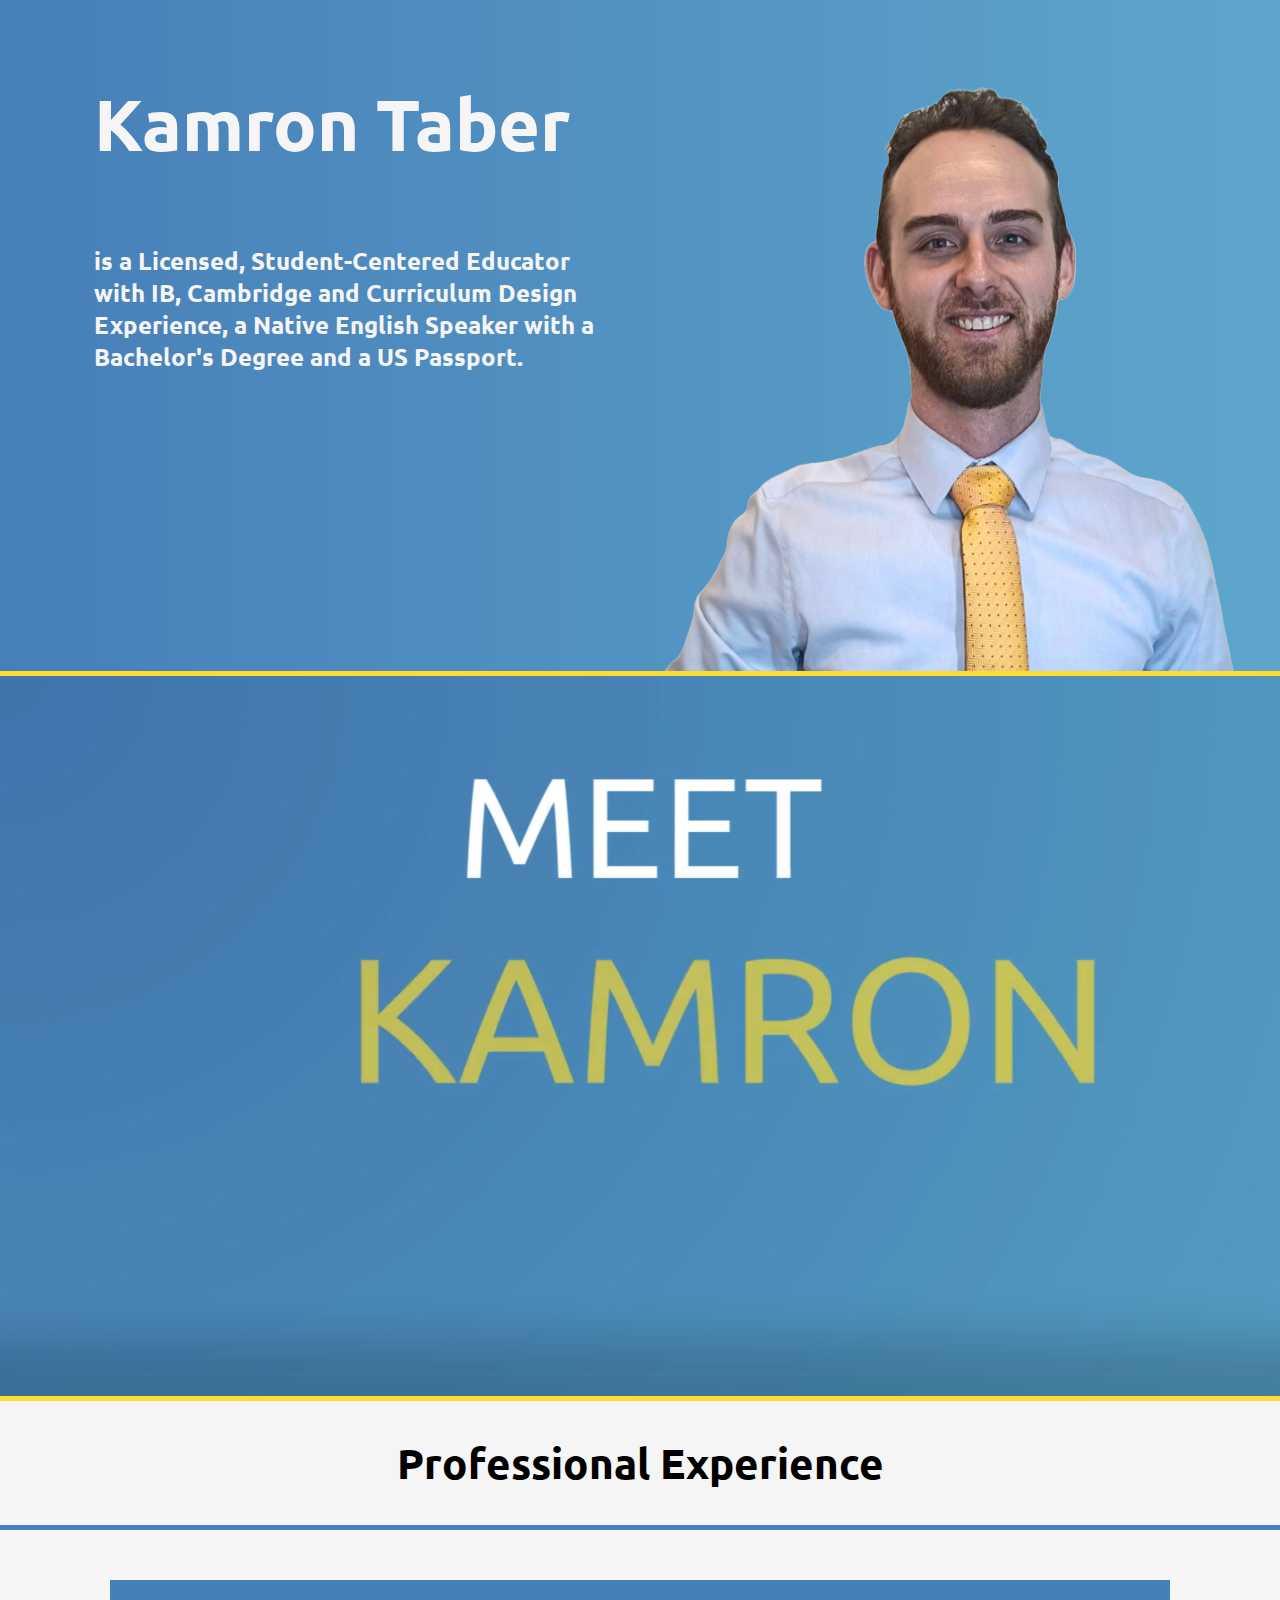
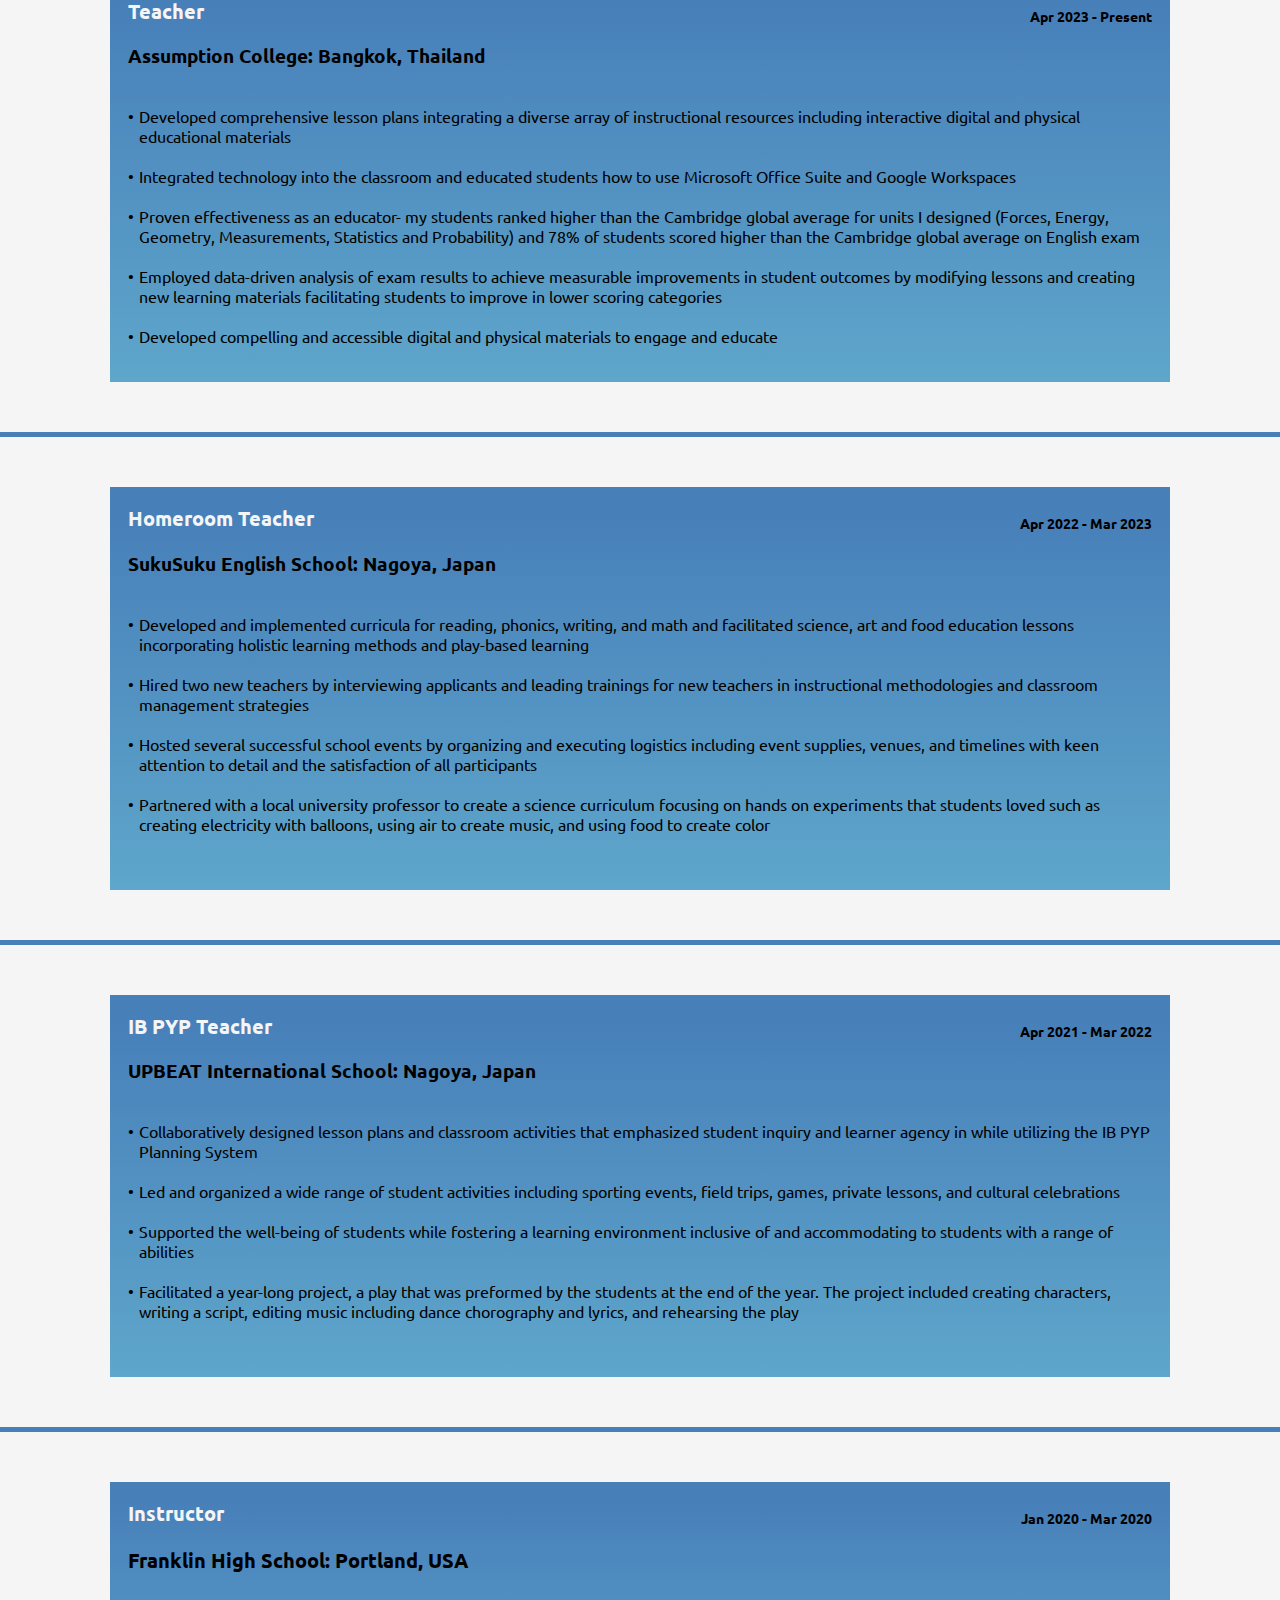
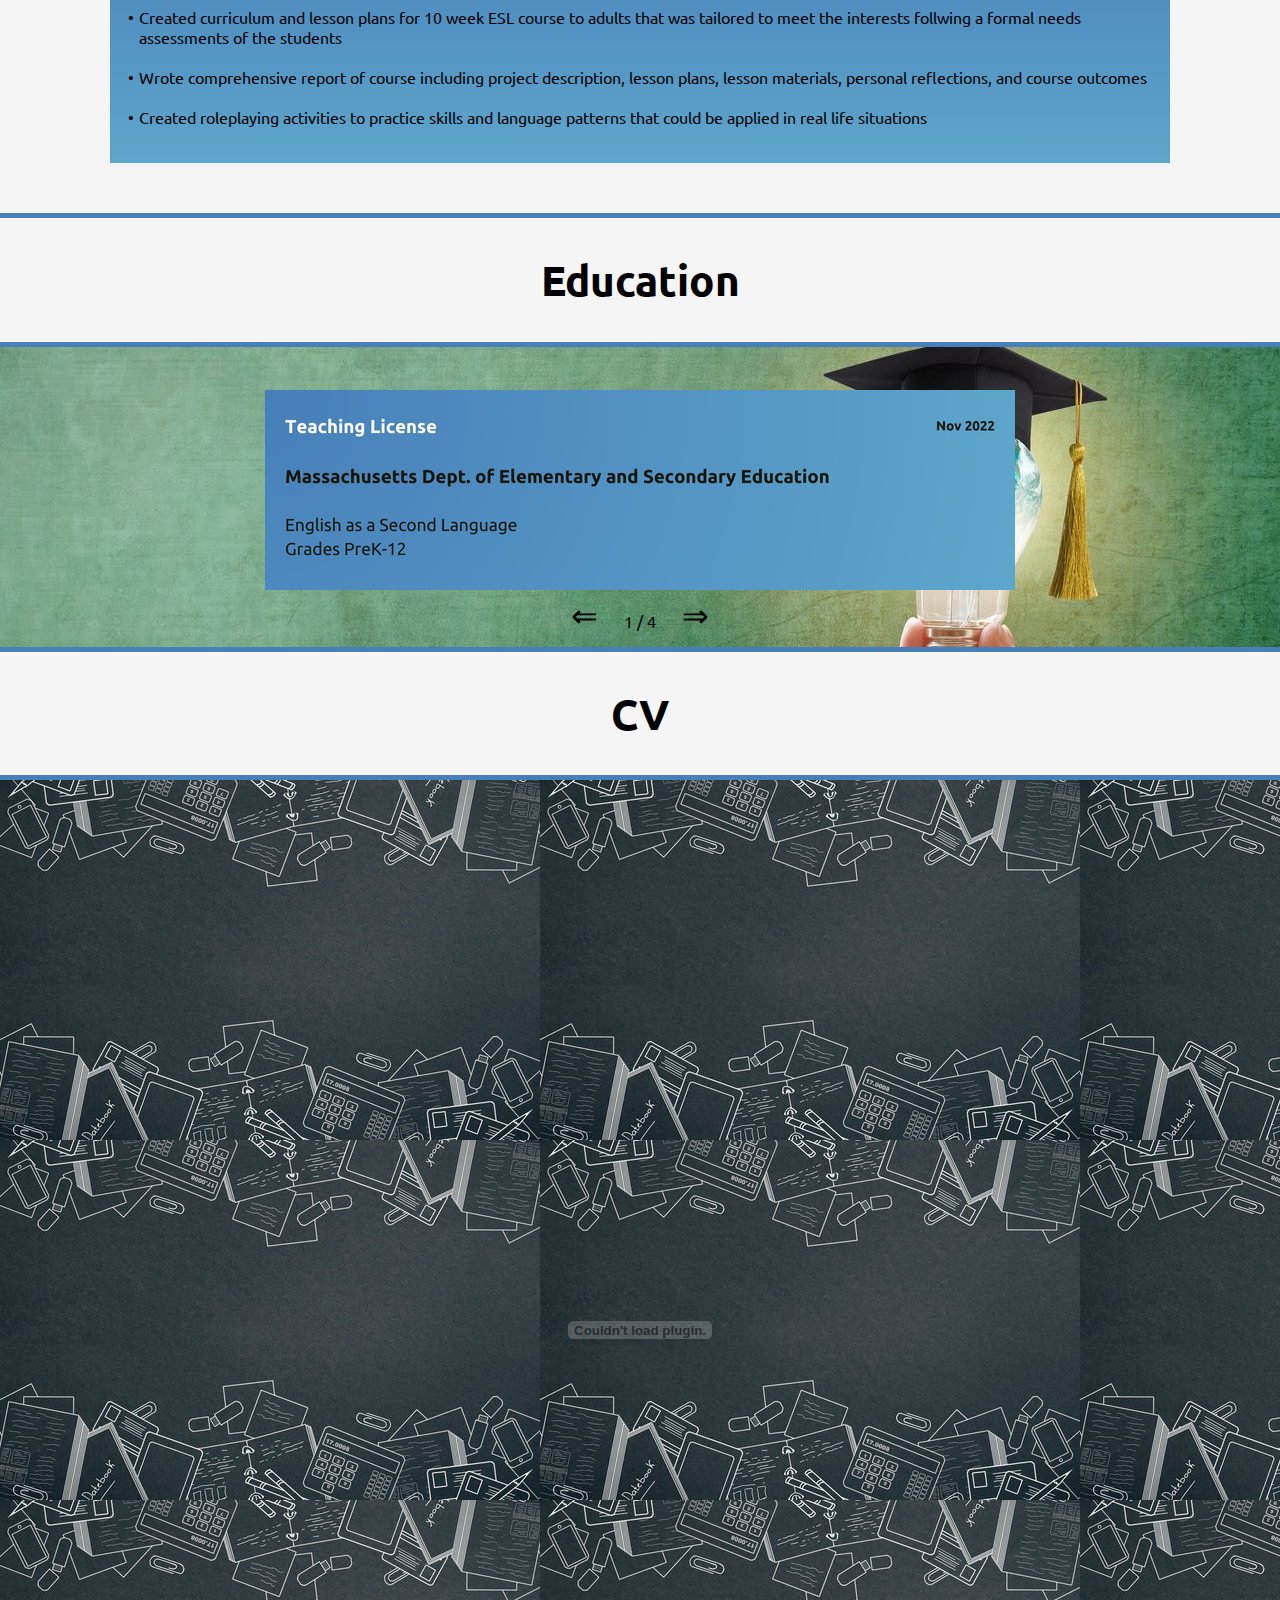
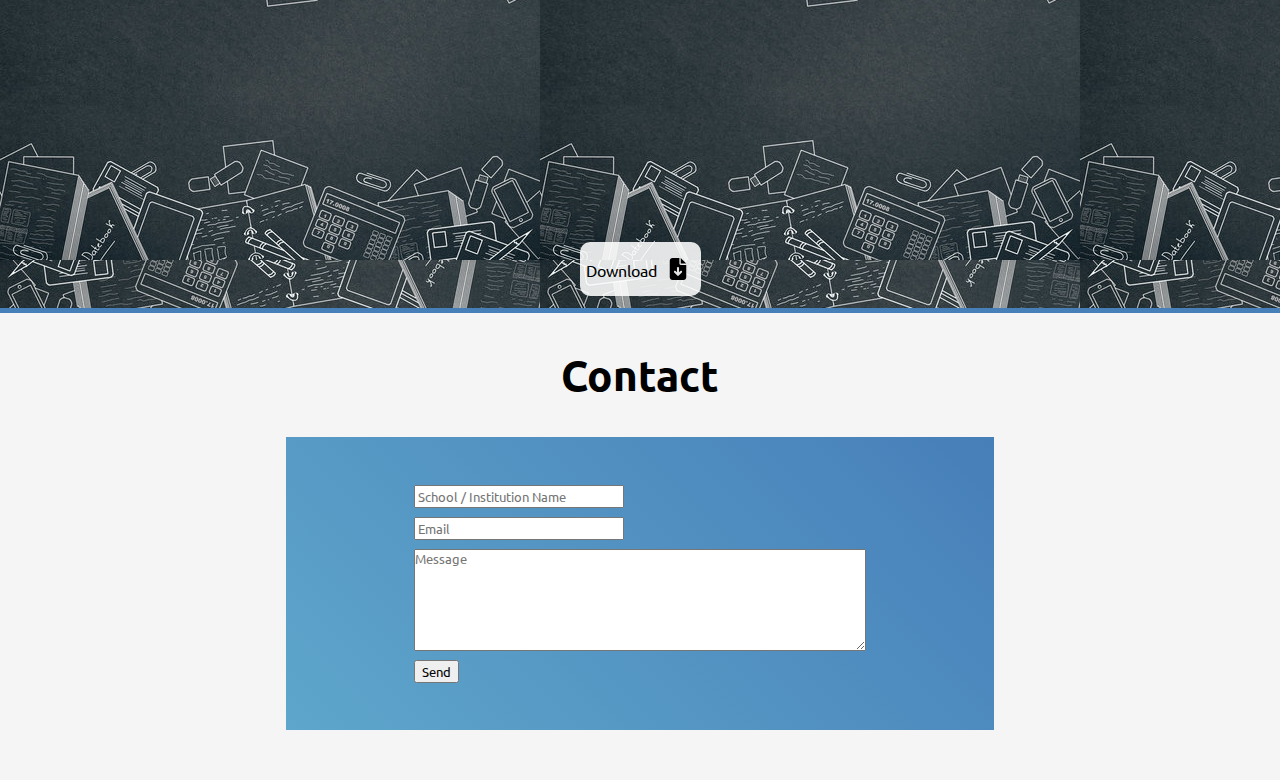
==== commit 037966e4: ""v6.7"" ====
--- a/index.html
+++ b/index.html
@@ -21,7 +21,7 @@
     <div class="landing-page__top">
         <div class="landing-page__text">
           <h1>Kamron Taber</h1>
-          <h3>Licensed, Student-Centered Educator with IB, Cambridge and Curriculum Design Experience.  A Native English Speaker with a Bachelor's Degree and a US Passport.</h3>
+          <h3>is a Licensed, Student-Centered Educator with IB, Cambridge and Curriculum Design Experience, a Native English Speaker with a Bachelor's Degree and a US Passport.</h3>
         </div>
         <div class="landing-page__headshot">
           <img src="Resources/Resumepicnew.png" />
--- a/CV_Website.css
+++ b/CV_Website.css
@@ -307,17 +307,18 @@
 
 #carouselbuttonright {
   right: 300px;
-  z-index: -1;
+  z-index: 1;
 }
 
 #carouselbuttonleft {
   left: 300px;
-  z-index: -1;
+  z-index: 1;
 }
 
 .carouselindexnumber {
   position: absolute;
   left: 50%;
+  bottom: -60px;
   transform: translateX(-50%);
   display: none;
   z-index: -1;
@@ -456,12 +457,20 @@
 }
 
 @media only screen and (max-width: 670px) {
-  .landing-page__headshot img {
-    display: none;
+  .landing-page__top {
+    display: block;
+  }
+
+  .landing-page__headshot {
+    justify-content: center;
   }
 
   .landing-page__text h1 , .landing-page__text h3{
     margin: 6%;
+  }
+
+  .landing-page__text h3 {
+    margin-bottom: 0;
   }
 }
 
@@ -473,7 +482,6 @@
   .CVsec embed {
     display: none;
   }
-
     
   .CV__cv-img {
     display: block;
@@ -481,7 +489,6 @@
     margin: 10px auto;
   }
 
-
 }
 
 @media only screen and (max-width: 480px) {
@@ -491,6 +498,7 @@
     background-color: whitesmoke;
     width: 100vw;
     height: fit-content;
+    z-index: 2;
   }
 
   .navbar {
@@ -527,11 +535,12 @@
   }
   
   #contactform {
-    padding: 3%;
+    padding: 6%;
+    margin-bottom: 20px;
    }
 
    #message {
-    width: 90vw;
+    width: 80vw;
    }
 }
 
@@ -540,4 +549,13 @@
     padding: 0 10px;
     text-align: center;
    }
+
+   #message {
+    width: 70vw;
+   }
+
+   #contactform {
+    padding: 6% 12%;
+   }
+   
 }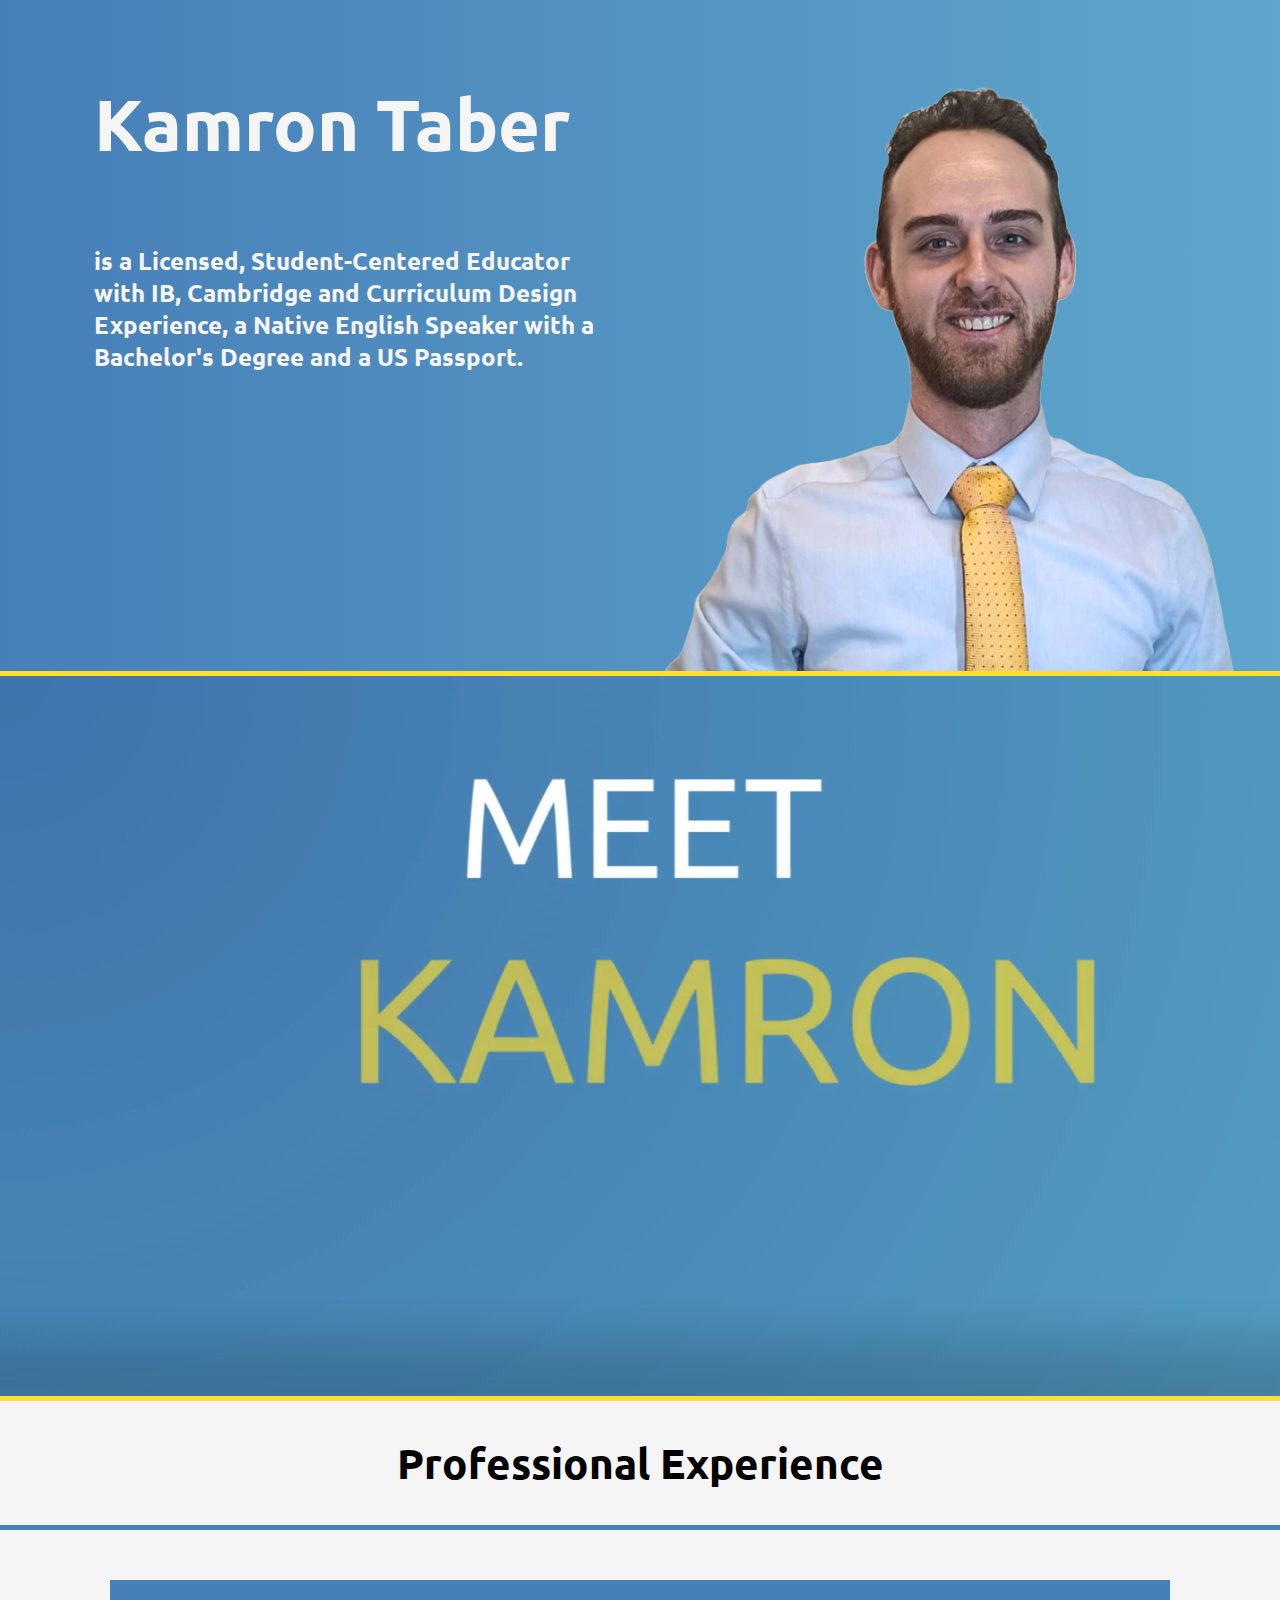
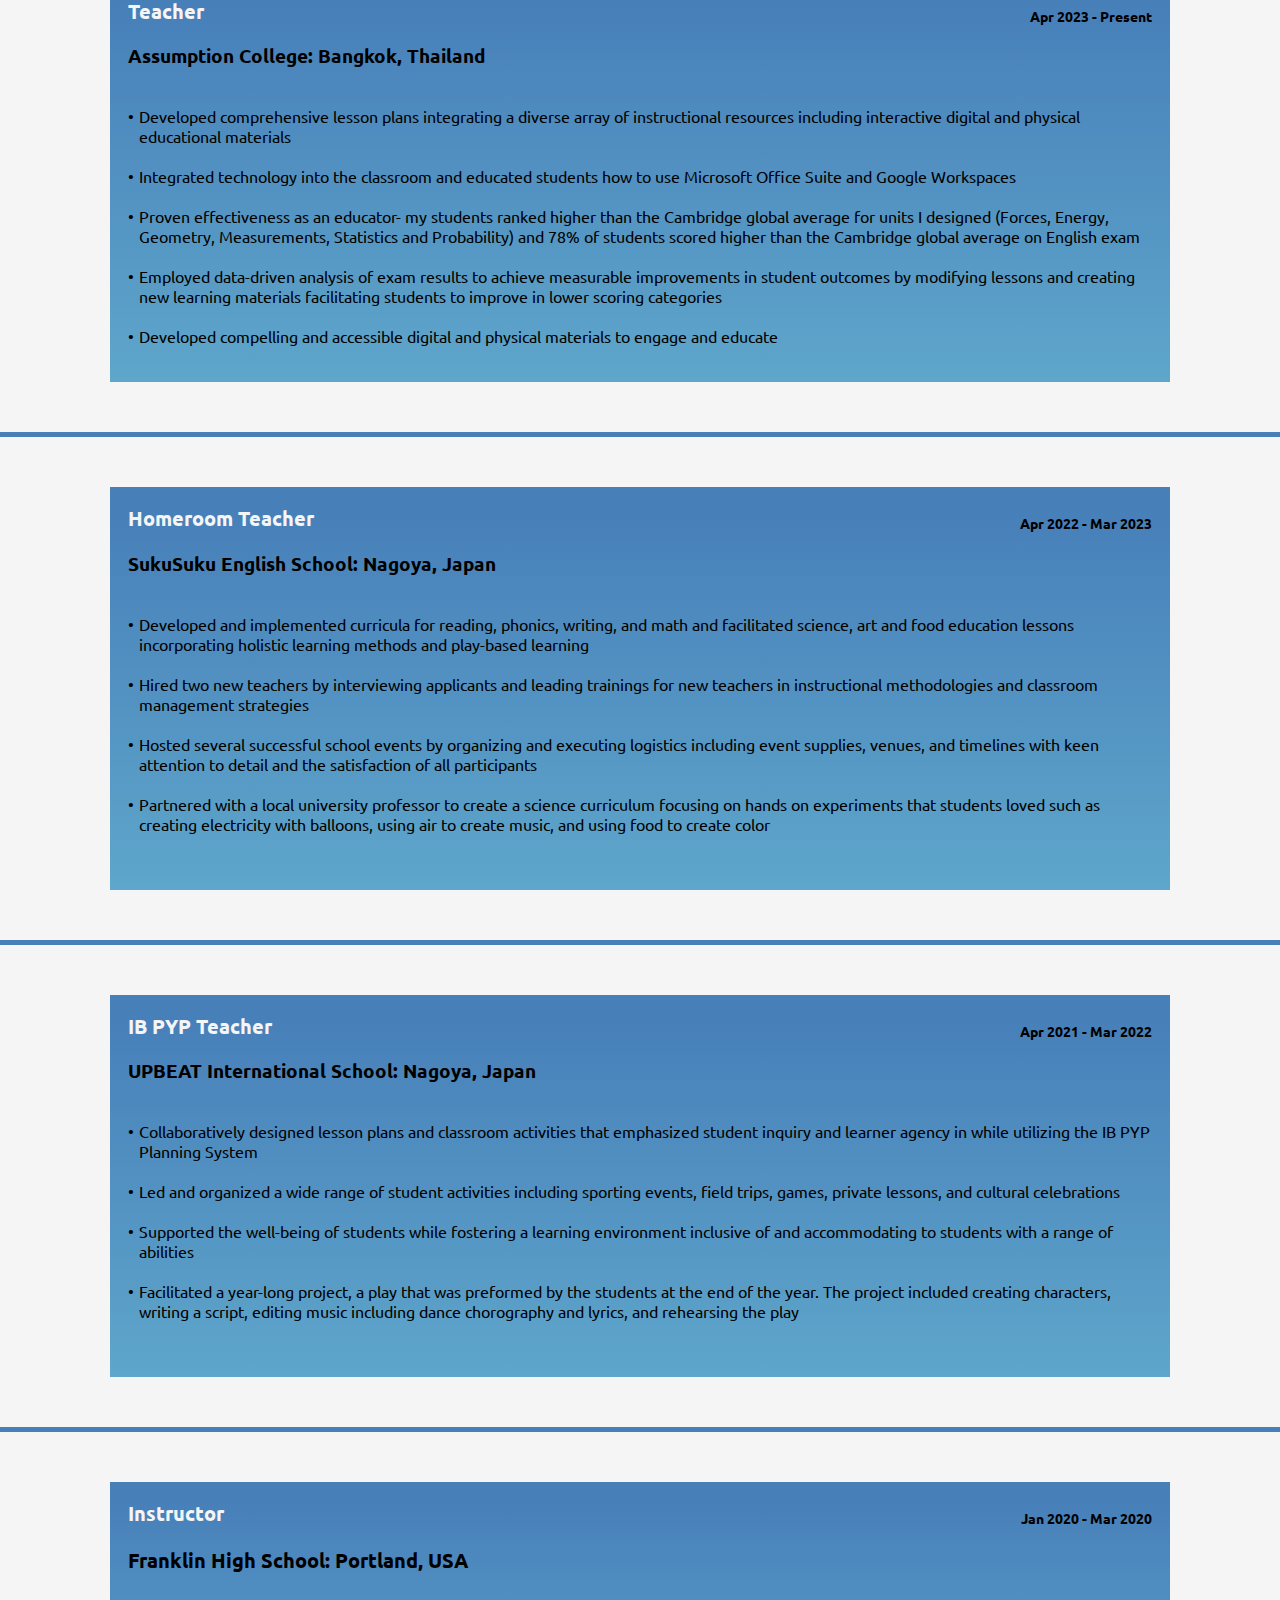
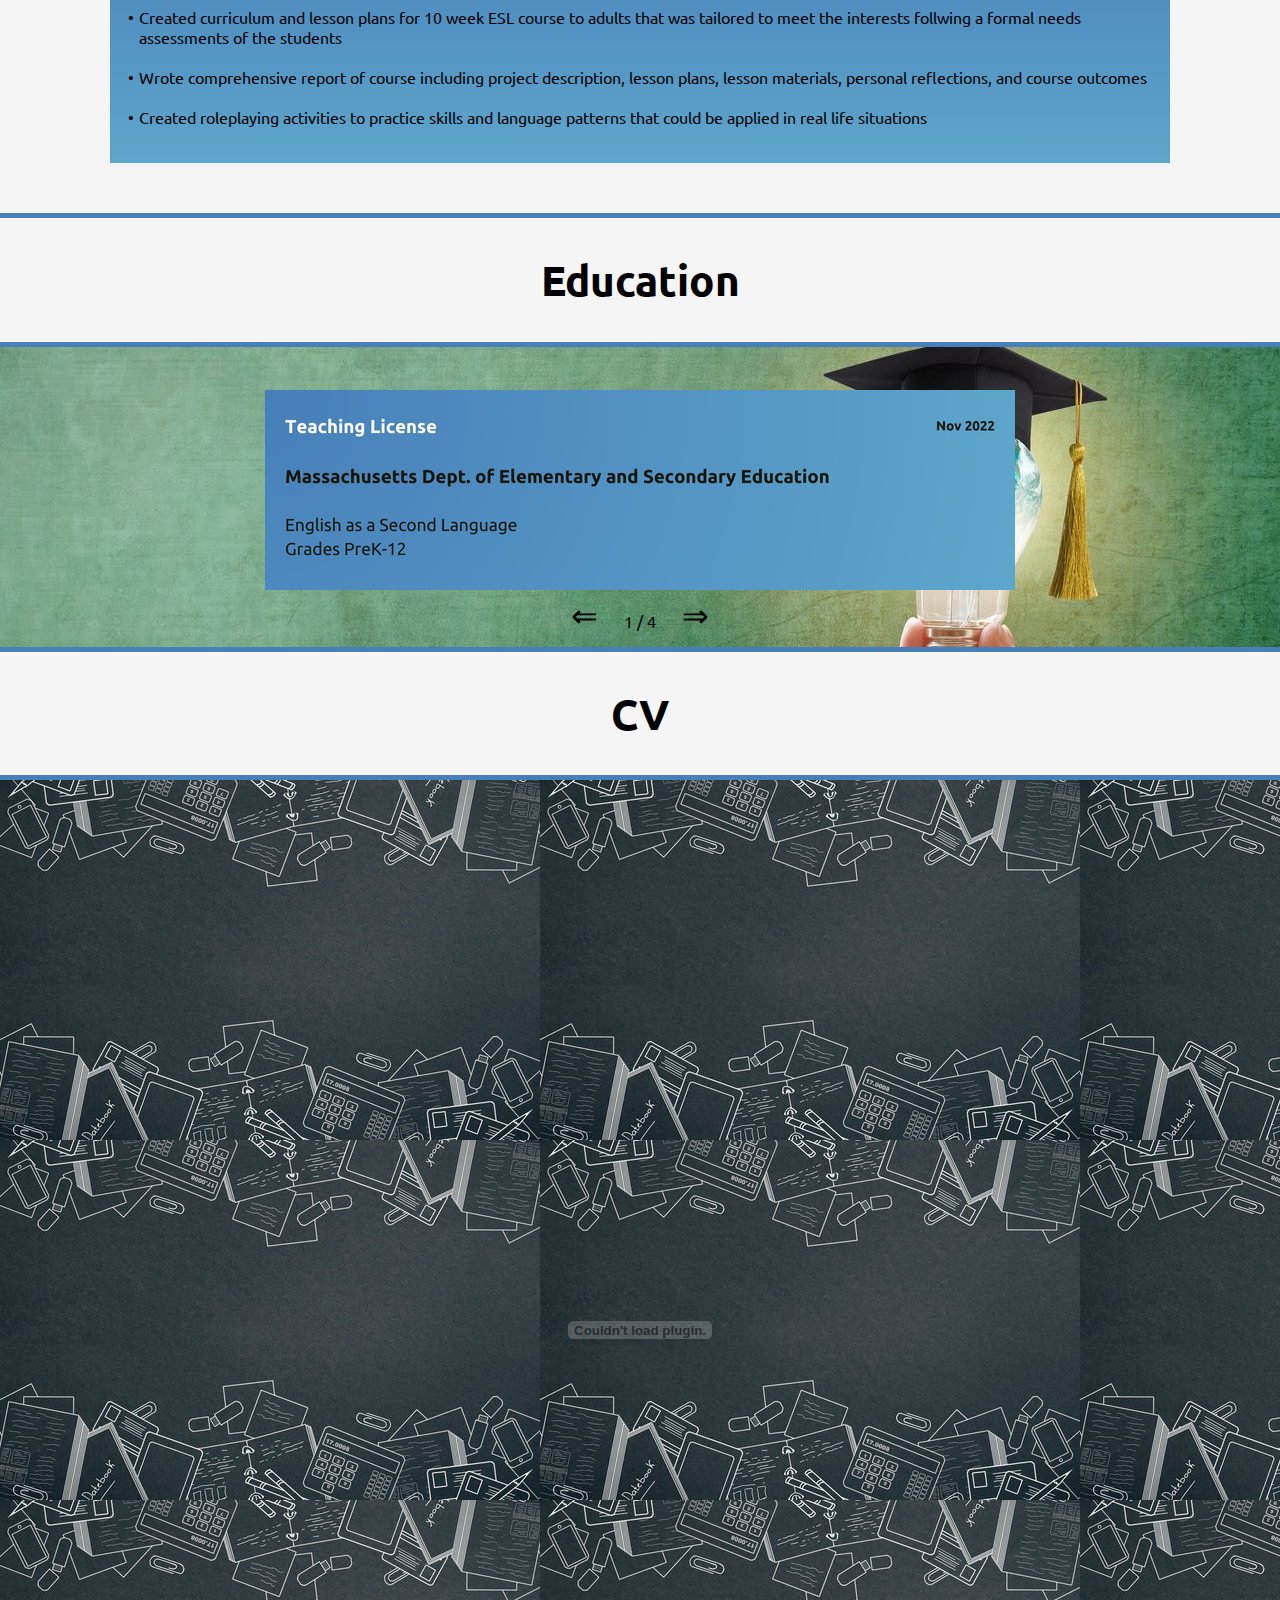
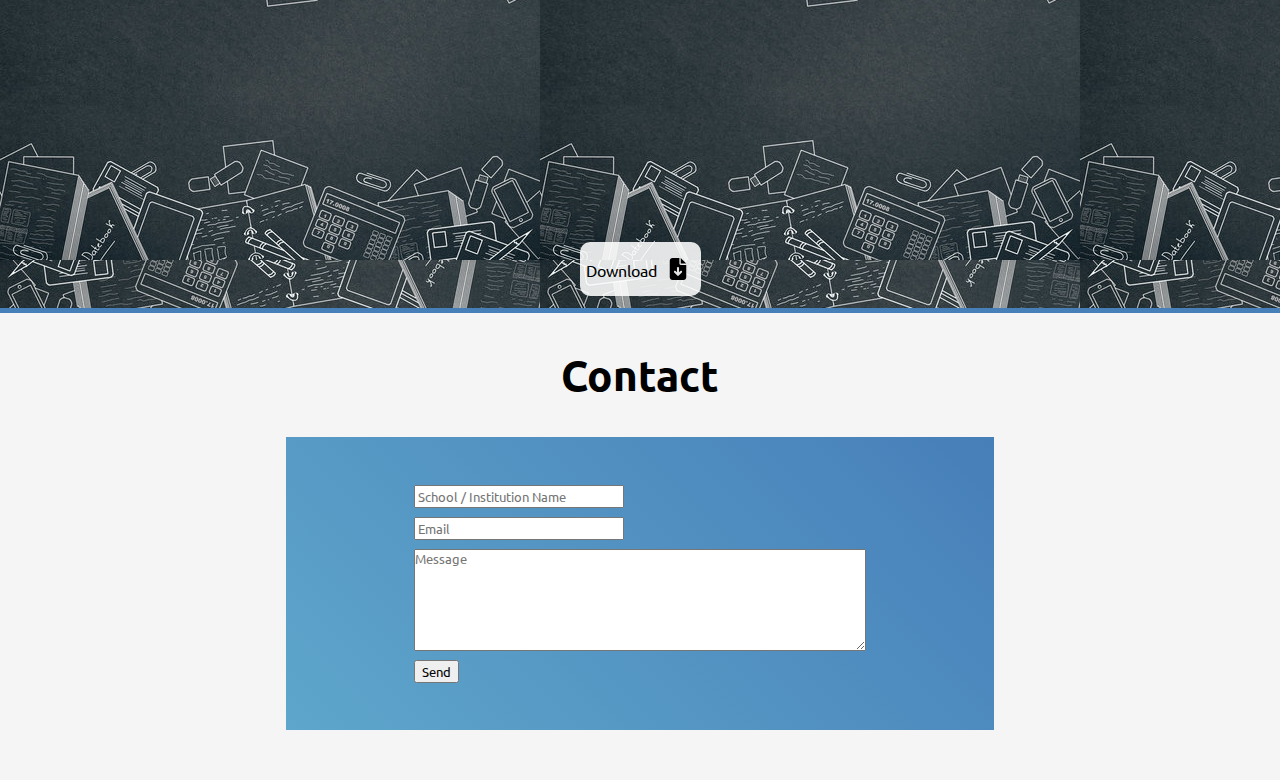
==== commit f658c55d: ""v6.8"" ====
--- a/index.html
+++ b/index.html
@@ -129,15 +129,15 @@
       </li>
       <li class="carouselslide">
         <img class="carousel-wide" src="Resources/Ed Boxes(1).png">
-        <img class="carousel-narrow" src="Resources/EduBoxes.png">
+        <img class="carousel-narrow" src="Resources/EduBoxes(1).png">
       </li>
       <li class="carouselslide">
         <img class="carousel-wide" src="Resources/Ed Boxes(2).png">
-        <img class="carousel-narrow" src="Resources/EduBoxes.png">
+        <img class="carousel-narrow" src="Resources/EduBoxes(2).png">
       </li>
       <li class="carouselslide">
         <img class="carousel-wide" src="Resources/Ed Boxes(3).png">
-        <img class="carousel-narrow" src="Resources/EduBoxes.png">
+        <img class="carousel-narrow" src="Resources/EduBoxes(3).png">
       </li>
     </ul>
   </div>
@@ -154,10 +154,10 @@
   <h2>CV</h2>
 </div>
 <div class="CVsec">
-  <embed src="Resources/CV Kamron Taber.pdf" height="1000px" width="764px"></embed>
-  <a class="CV__cv-img" href="Resources/CV Kamron Taber.pdf" download><img class="CV__cv-img" src="Resources/CV.PNG"></a>
+  <embed src="Resources/CV Kamron Taber 2025.pdf" height="1000px" width="764px"></embed>
+  <a class="CV__cv-img" href="Resources/CV Kamron Taber 2025.pdf" download><img class="CV__cv-img" src="Resources/CV2025.JPG"></a>
   <div class="CVcenter">
-    <a class="CV__button" href="Resources/CV Kamron Taber.pdf" download>Download
+    <a class="CV__button" href="Resources/CV Kamron Taber 2025.pdf" download>Download
       <img class="CV__button" src="Resources/file-arrow-down-solid.svg" width="22px" height="22px">
     </a>
   </div>
